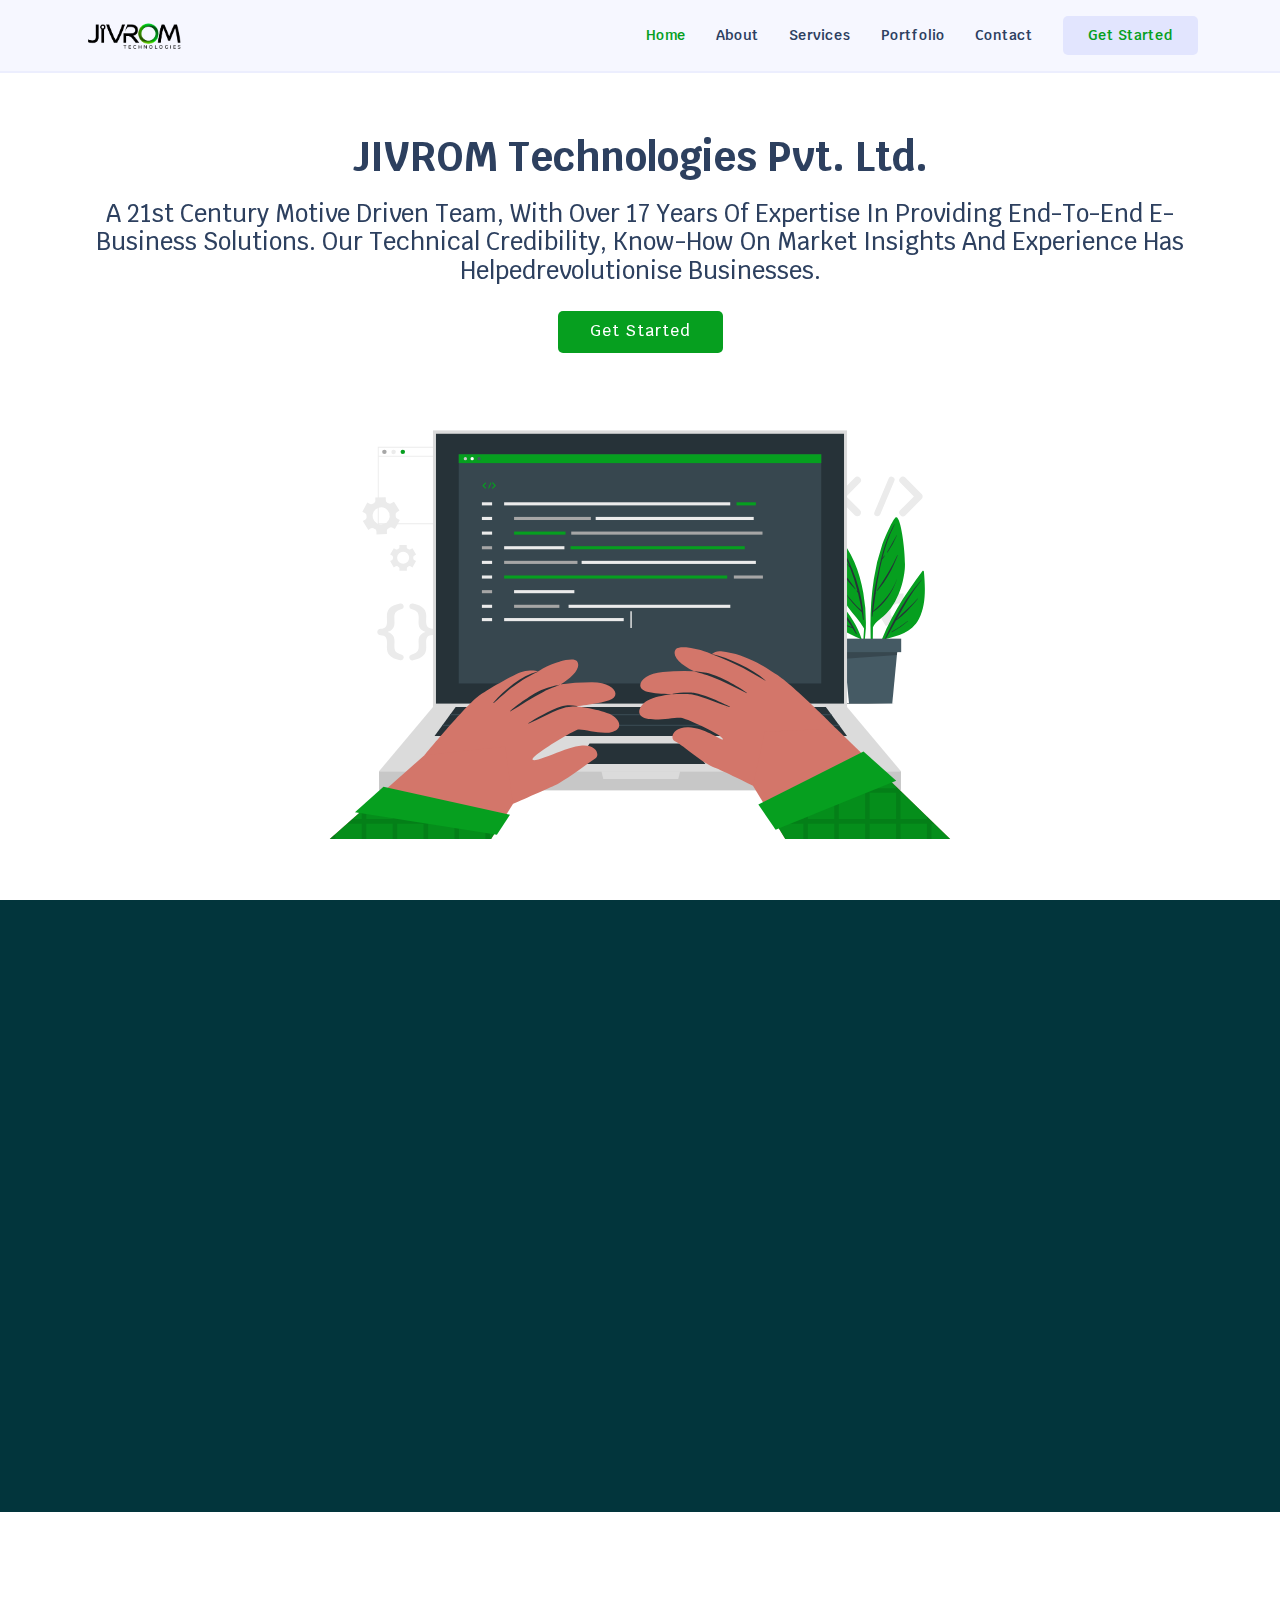
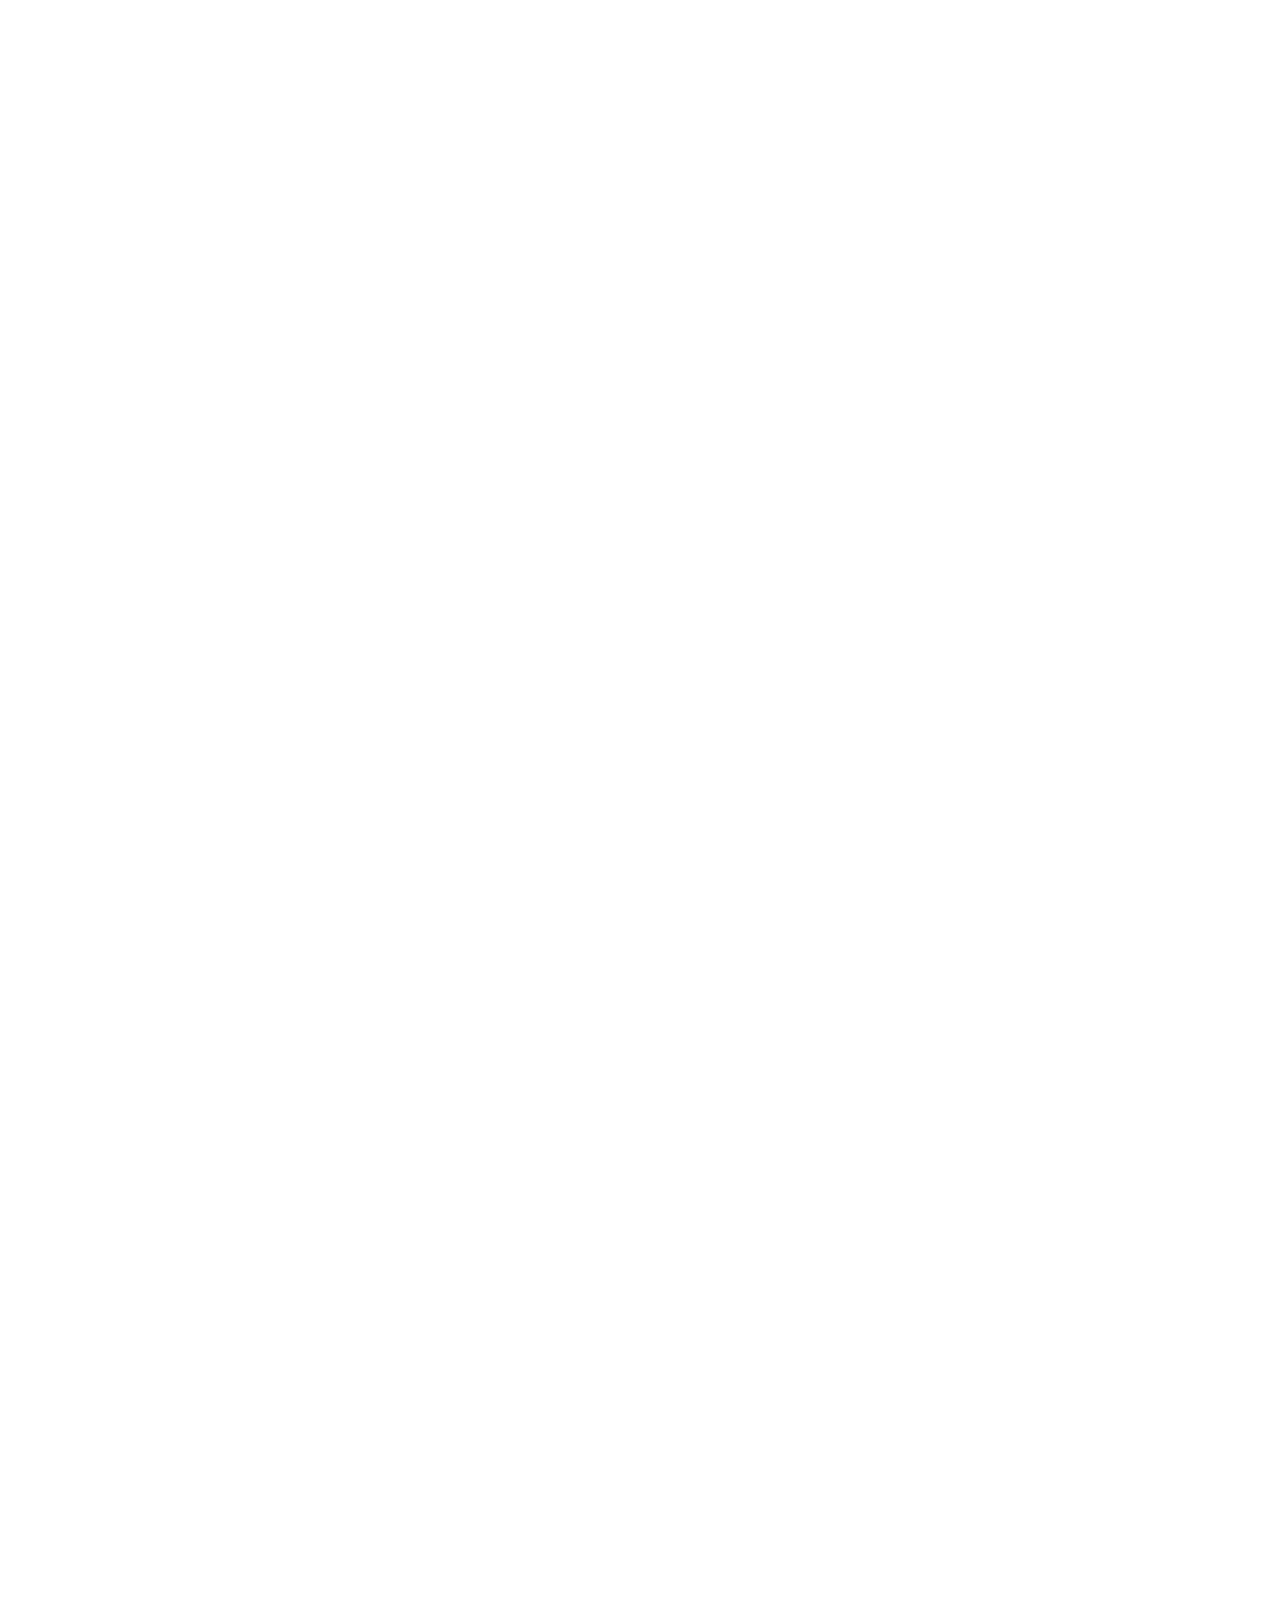
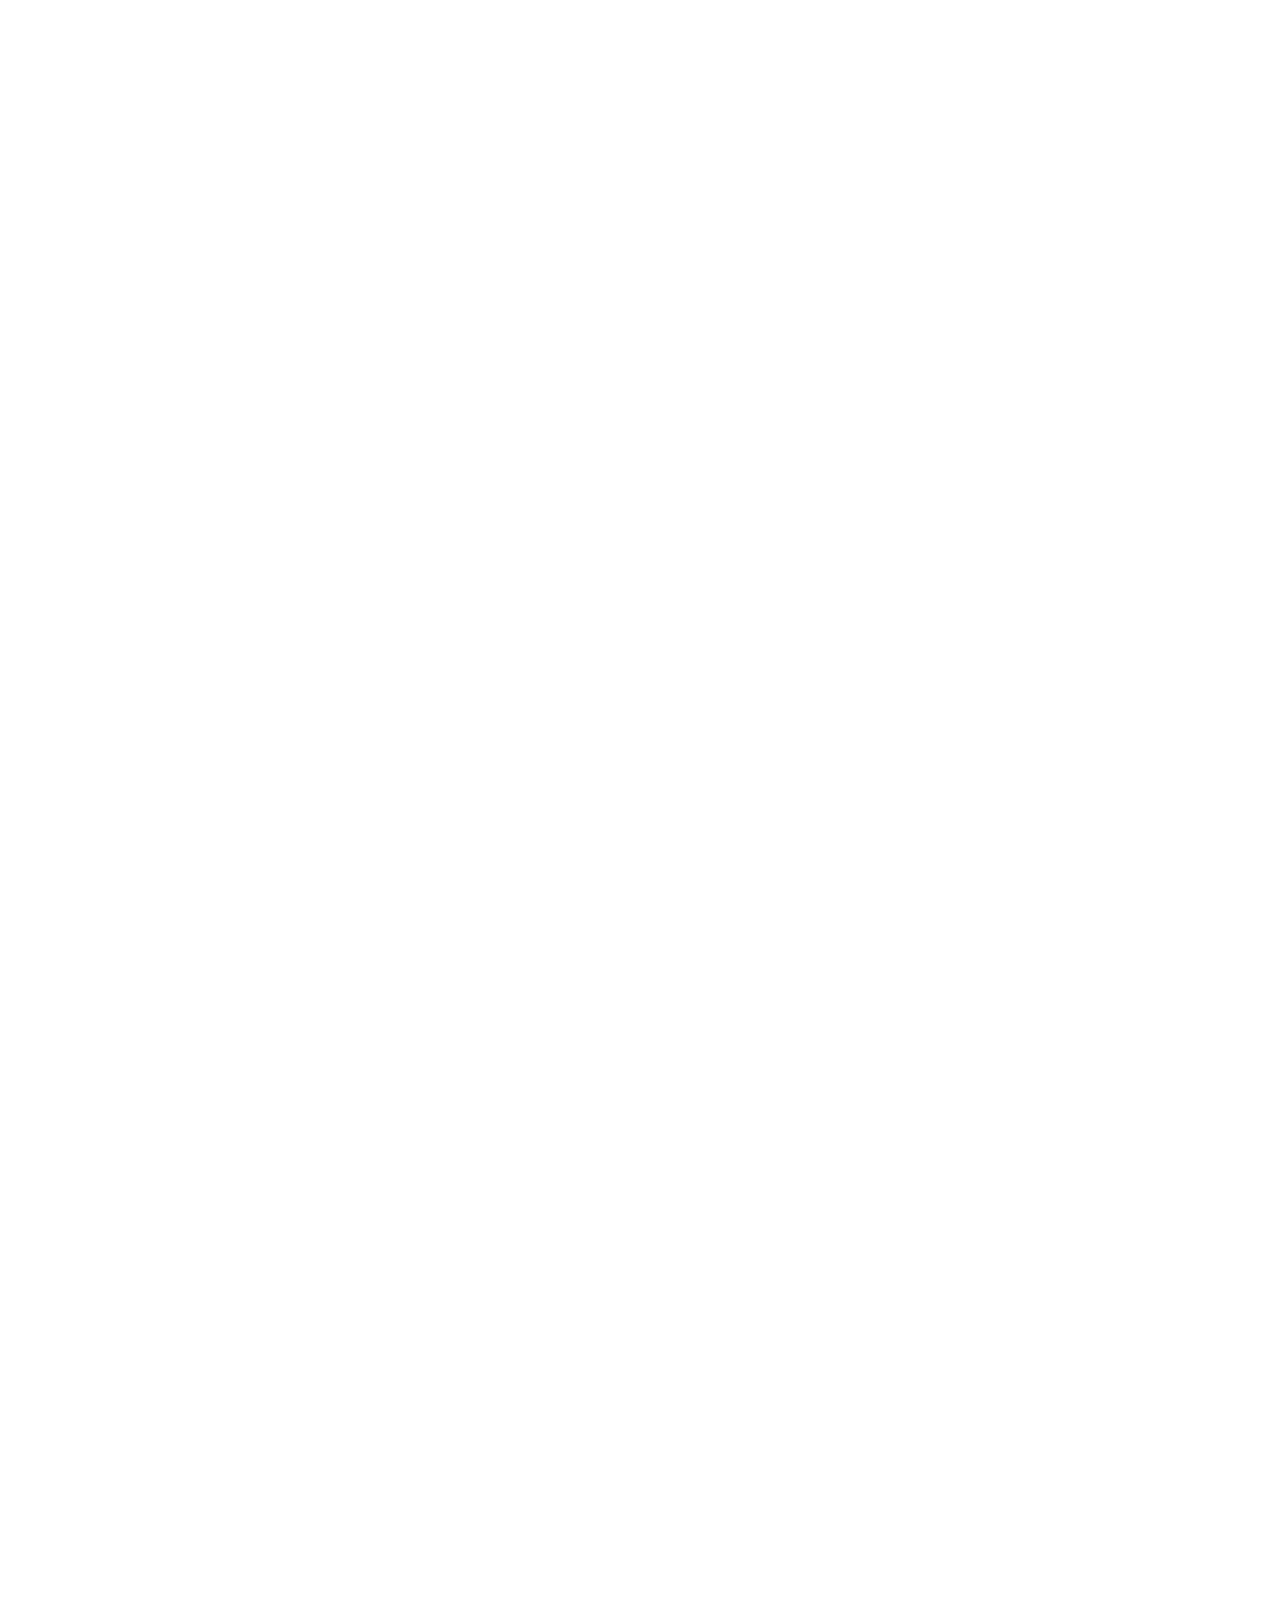
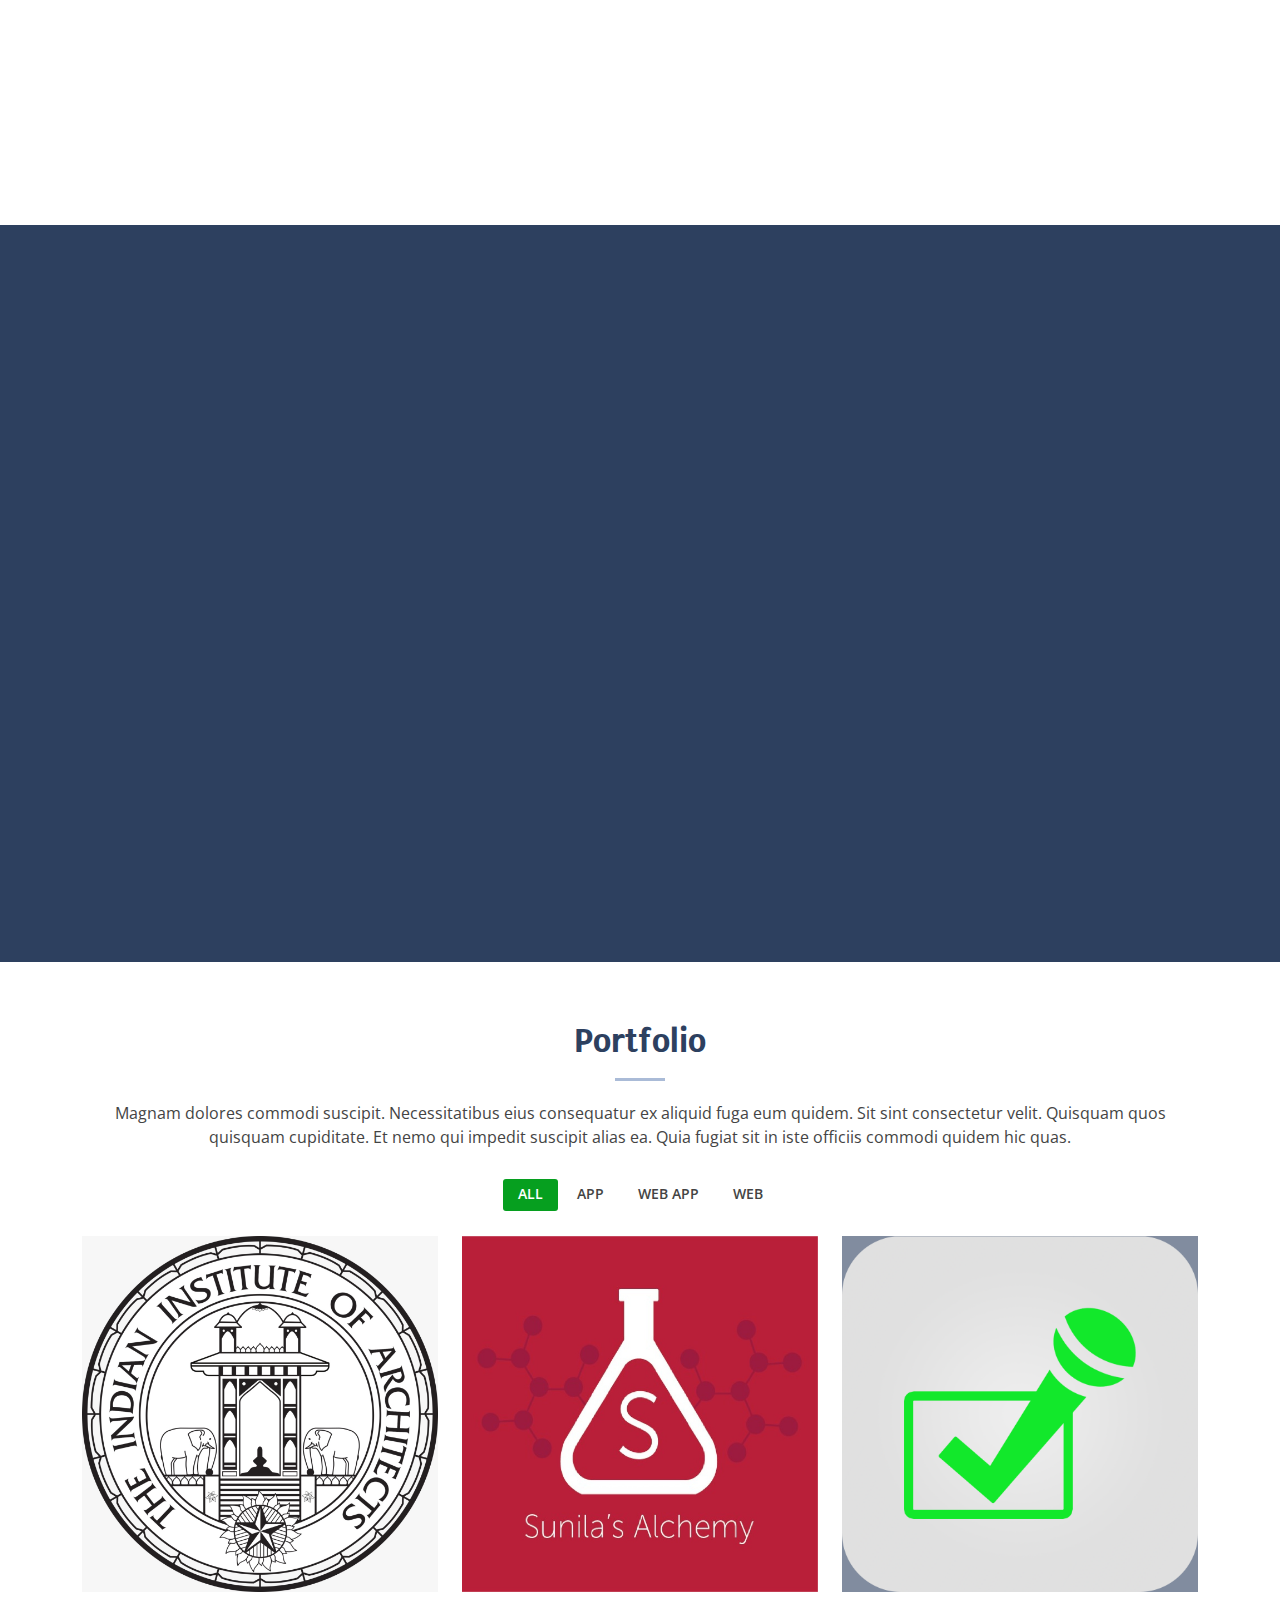
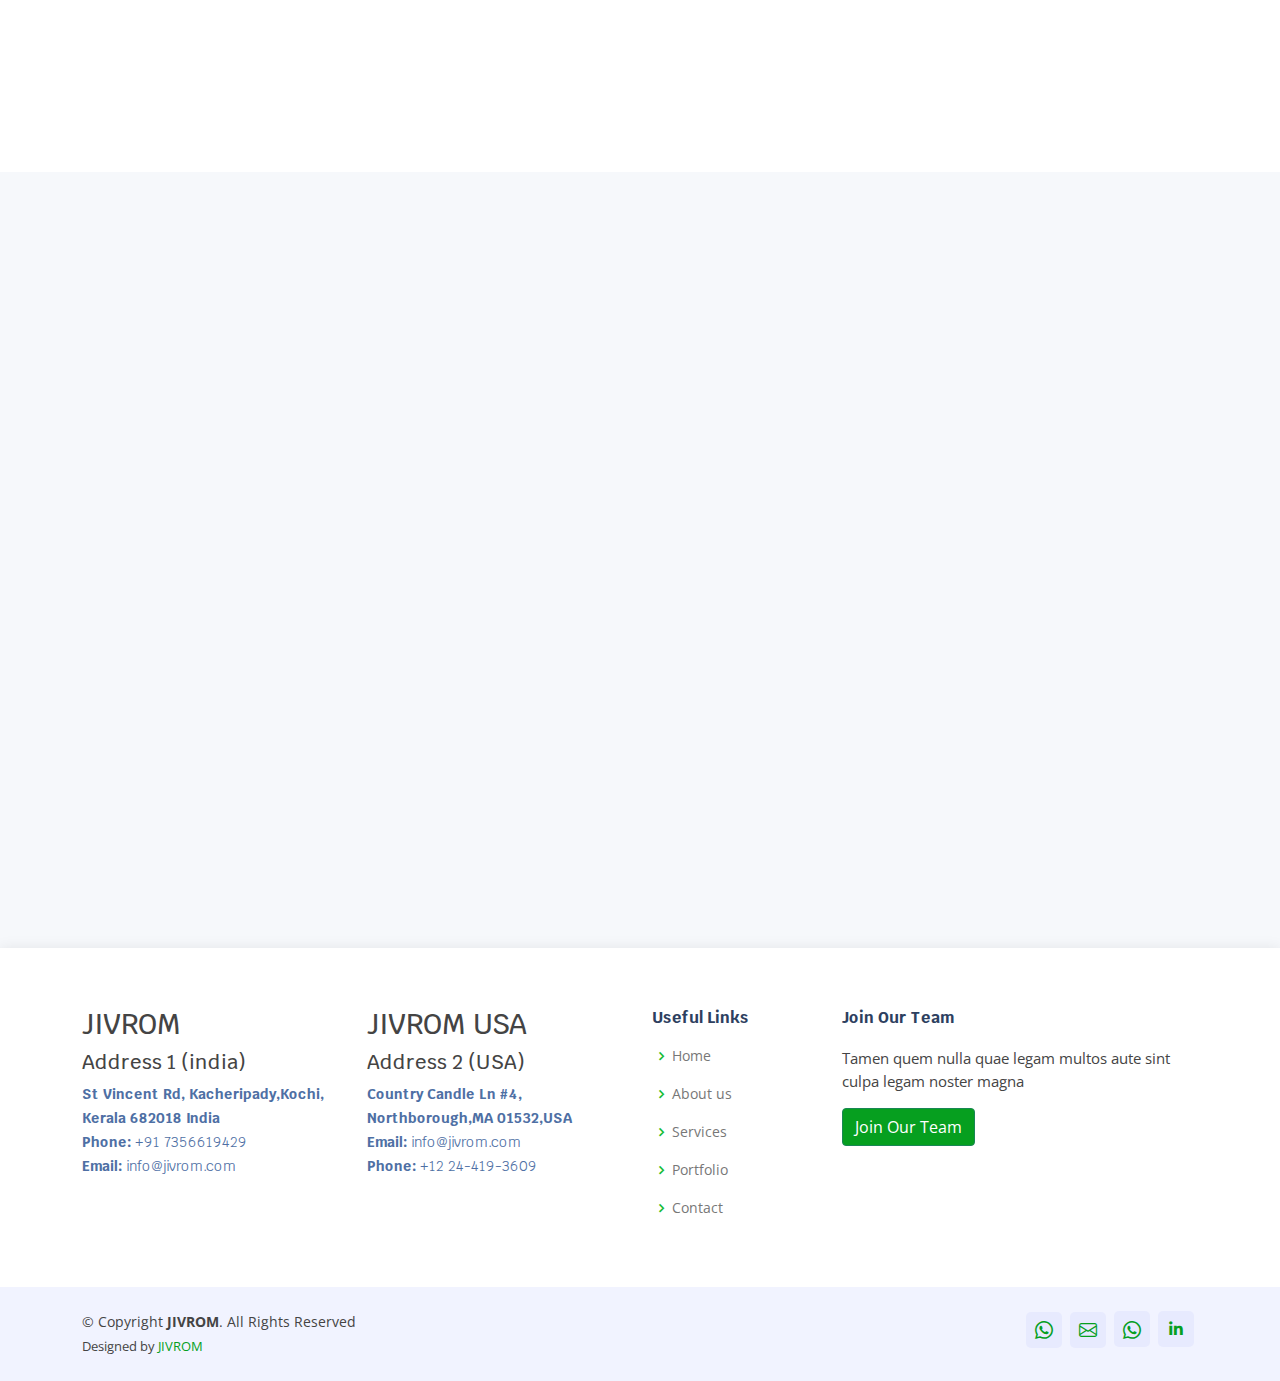
==== index.html @ d0f6453e "sn" ====
<!DOCTYPE html>
<html lang="en">

<head>
  <meta charset="utf-8">
  <meta content="width=device-width, initial-scale=1.0" name="viewport">

  <title>jivrom</title>
  <meta content="" name="description">
  <meta content="" name="keywords">

  <!-- Favicons -->
  <link href="./assets/img/favicon (2).png" rel="icon">


  <!-- Google Fonts -->
  <link
    href="https://fonts.googleapis.com/css?family=Open+Sans:300,300i,400,400i,600,600i,700,700i|Krub:300,300i,400,400i,500,500i,600,600i,700,700i|Poppins:300,300i,400,400i,500,500i,600,600i,700,700i"
    rel="stylesheet">

  <!-- Vendor CSS Files -->
  <link href="assets/vendor/aos/aos.css" rel="stylesheet">
  <link href="assets/vendor/bootstrap/css/bootstrap.min.css" rel="stylesheet">
  <link href="assets/vendor/bootstrap-icons/bootstrap-icons.css" rel="stylesheet">
  <link href="assets/vendor/boxicons/css/boxicons.min.css" rel="stylesheet">
  <link href="assets/vendor/glightbox/css/glightbox.min.css" rel="stylesheet">
  <link href="assets/vendor/swiper/swiper-bundle.min.css" rel="stylesheet">

  <!-- Template Main CSS File -->
  <link href="assets/css/style.css" rel="stylesheet">
  <link rel="stylesheet" href="./assets/css/clint.css">


</head>

<body>

  <!-- ======= Header ======= -->
  <header id="header" class="fixed-top">
    <div class="container d-flex align-items-center justify-content-between">

      <h1 class="logo"><a href="index.html"><img src="./assets/img/LOGO JIVROM.png" alt=""></a></h1>
      <!-- Uncomment below if you prefer to use an image logo -->
      <!-- <a href="index.html" class="logo"><img src="assets/img/logo.png" alt="" class="img-fluid"></a>-->

      <nav id="navbar" class="navbar">
        <ul>
          <li><a class="nav-link scrollto active" href="./index.html">Home</a></li>
          <li><a class="nav-link scrollto" href="./about.html">About</a></li>
          <li><a class="nav-link scrollto" href="./Services.html">Services</a></li>
          <li><a class="nav-link scrollto " href="./projact.html">Portfolio</a></li>
          <!-- <li><a class="nav-link scrollto" href="#">Career</a></li> -->

          <!-- <li class="dropdown"><a href="#"><span>Drop Down</span> <i class="bi bi-chevron-down"></i></a>
            <ul>
              <li><a href="#">Drop Down 1</a></li>
              <li class="dropdown"><a href="#"><span>Deep Drop Down</span> <i class="bi bi-chevron-right"></i></a>
                <ul>
                  <li><a href="#">Deep Drop Down 1</a></li>
                  <li><a href="#">Deep Drop Down 2</a></li>
                  <li><a href="#">Deep Drop Down 3</a></li>
                  <li><a href="#">Deep Drop Down 4</a></li>
                  <li><a href="#">Deep Drop Down 5</a></li>
                </ul>
              </li>
              <li><a href="#">Drop Down 2</a></li>
              <li><a href="#">Drop Down 3</a></li>
              <li><a href="#">Drop Down 4</a></li>
            </ul>
          </li> -->
          <li><a class="nav-link scrollto" href="./contact.html">Contact</a></li>
          <li><a class="getstarted scrollto" href="./contact.html">Get Started</a></li>
        </ul>
        <i class="bi bi-list mobile-nav-toggle"></i>
      </nav><!-- .navbar -->

    </div>
  </header><!-- End Header -->

  <!-- ======= Hero Section ======= -->
  <section id="hero" class="d-flex align-items-center">

    <div class="container d-flex flex-column align-items-center justify-content-center" data-aos="fade-up">
      <h1 style="font-size: 40px;">JIVROM Technologies Pvt. Ltd.</h1>
      <h2>A 21st Century Motive Driven Team, With Over 17 Years Of Expertise In Providing End-To-End E-Business
        Solutions. Our Technical Credibility, Know-How On Market Insights And Experience Has Helpedrevolutionise
        Businesses.
      </h2>
      <a href="#about" class="btn-get-started scrollto">Get Started</a>
      <img src="./assets/img/illustration/Hand coding-cuate.svg" class="img-fluid hero-img" alt="" data-aos="zoom-in"
        data-aos-delay="150">
    </div>

  </section><!-- End Hero -->

  <main id="main">

    <!-- ======= About Section ======= -->
    <section id="about" class="about">
      <div class="container">

        <div class="row no-gutters">
          <div class="content col-xl-5 d-flex align-items-stretch" data-aos="fade-right">
            <div class="content">
              <h3>
                We Build Websites That Build Your Busines</h3>
              <p>
                Our Vision Established In 2018, JIVROM Technologies Pvt. Ltd. Is A Team Of Professional Techies,
                Passionate About Developing Innovative Software Products And Solutions. We Help Businesses Grow And
                Reach Their Full Potential By Leveraging Our Technology And Industry Expertise. Our Commitment To
                Delivering Quality Services To Our Customers Has Helped Us Grow, Both In Quantity And Quality.
              </p>
              <a href="./contact.html" class="about-btn">Contact Us <i class="bx bx-chevron-right"></i></a>
            </div>
          </div>
          <div class="col-xl-7 d-flex align-items-stretch" data-aos="fade-left">
            <div class="icon-boxes d-flex flex-column justify-content-center">
              <div class="row">
                <div class="col-md-6 icon-box" data-aos="fade-up" data-aos-delay="100">
                  <i class="bi bi-magic"></i>
                  <h4>
                    Smooth Design</h4>
                  <p>Lorem, ipsum dolor sit amet consectetur adipisicing elit. Consequatur quas deserunt</p>
                </div>
                <div class="col-md-6 icon-box" data-aos="fade-up" data-aos-delay="200">
                  <i class="bi bi-globe"></i>
                  <h4>Multiple Language</h4>
                  <p>Lorem, ipsum dolor sit amet consectetur adipisicing elit. Consequatur quas deserunt</p>
                </div>
                <div class="col-md-6 icon-box" data-aos="fade-up" data-aos-delay="300">
                  <i class="bi bi-gear"></i>
                  <h4>Powerfull Settings</h4>
                  <p>Lorem, ipsum dolor sit amet consectetur adipisicing elit. Consequatur quas deserunt</p>
                </div>
                <div class="col-md-6 icon-box" data-aos="fade-up" data-aos-delay="400">
                  <i class="bx bx-shield"></i>
                  <h4>Privacy Protect</h4>
                  <p>Lorem, ipsum dolor sit amet consectetur adipisicing elit. Consequatur quas deserunt</p>
                </div>
              </div>
            </div><!-- End .content-->
          </div>
        </div>

      </div>
    </section><!-- End About Section -->



    <!-- ======= Features Section ======= -->
    <section id="features" class="features" data-aos="fade-up">
      <div class="container">



        <div class="row content">


          <div class="row content">
            <div class="col-md-5 order-1 order-md-2" data-aos="fade-left">
              <img src="./assets/img/illustration/Website setup-amico.svg" class="img-fluid" alt="">
            </div>
            <div class="col-md-7 pt-5 order-2 order-md-1" data-aos="fade-right">
              <h3 style="font-size: 35px;">Website Development</h3>


              <p style="font-size: 18px;">
                Responsive Designs For Custom Website Development. Experts In WordPress, Drupal And Joomla. We Also
                Support E-Commerce Platforms Like WooCommerce And Magento.
            </div>
          </div>



          <div class="row content">
            <div class="col-md-5" data-aos="fade-right">
              <img src="./assets/img/illustration/Mobile browsers-pana.svg" class="img-fluid" alt="">
            </div>
            <div class="col-md-7 pt-5" data-aos="fade-left">
              <h3 style="font-size: 35px;">IOS And Android App Development</h3>
              <p style="font-size: 18px;">We Have Expertise In Developing Mobile Apps In Different Platforms Like Ionic, React Native, Xcode And
                Android Studio. We Provide Dedicated Teams Across The Software Development Cycle.</p>

            </div>
          </div>

          <div class="row content">
            <div class="col-md-5 order-1 order-md-2" data-aos="fade-left">
              <img src="./assets/img/illustration/Web devices-cuate.svg" class="img-fluid" alt="">
            </div>
            <div class="col-md-7 pt-5 order-2 order-md-1" data-aos="fade-right">
              <h3 style="font-size: 35px;">Responsive Design</h3>

              <p style="font-size: 20px;">
                All Our Mobile And Web UI Are Responsive And Easily Adapts To The Different Screen Sizes.
              </p>
            </div>
          </div>


          <div class="row content">
            <div class="col-md-5" data-aos="fade-right">
              <img src="./assets/img/illustration/Cloud hosting-cuate.svg" class="img-fluid" alt="">
            </div>
            <div class="col-md-7 pt-5" data-aos="fade-left">
              <h3 style="font-size: 35px;">DevOps</h3>
              <p style="font-size: 18px;">Right People To Engage Your DevOPs With. AWS Or Azure, We Have Our Talent Pool To Serve You Better.</p>

            </div>
          </div>

          <div class="row content">
            <div class="col-md-5 order-1 order-md-2" data-aos="fade-left">
              <img src="./assets/img/illustration/Browser stats-amico.svg" class="img-fluid" alt="">
            </div>
            <div class="col-md-7 pt-5 order-2 order-md-1" data-aos="fade-right">
              <h3 style="font-size: 35px;">
                Seo Freindly</h3>

              <p style="font-size: 18px;">
                Lorem Ipsum Dolor Sit Amet Consectetur, Adipisicing Elit. Unde Voluptatem, Tempore Hic Deserunt Vel
                Temporibus Aperiam Recusandae Ratione, Obcaecati At Qui Accusamus Enim, Laudantium Eveniet. Inventore
                Voluptas Nemo Placeat. Voluptas.
              </p>
            </div>
          </div>

          <div class="row content">
            <div class="col-md-5" data-aos="fade-right">
              <img src="./assets/img/illustration/Design tools-cuate.svg" class="img-fluid" alt="">
            </div>
            <div class="col-md-7 pt-5" data-aos="fade-left">
              <h3 style="font-size: 35px;">Graphic Design</h3>
              <p style="font-size: 18px;">We Have Creativity And We Have A Proven Track Record. Whether It Is A Logo, Website Design Or A Complex
                UI, Come To Us And We Are Super Thrilled To Showcase Our Talents To You!</p>

            </div>
          </div>

          <div class="row content">
            <div class="col-md-5 order-1 order-md-2" data-aos="fade-left">
              <img src="./assets/img/illustration/Home screen-cuate.svg" class="img-fluid" alt="">
            </div>
            <div class="col-md-7 pt-5 order-2 order-md-1" data-aos="fade-right">
              <h3 style="font-size: 35px;">Cross Platform App</h3>

              <p style="font-size: 18px;">
                We Are Experts In Developing Cross Platform Apps. Different Customers Will Be Using Different Devices
                And We Make Sure That Your App Reache Your Customer In A Perfect Way!


              </p>
            </div>
          </div>

        </div>
    </section><!-- End Features Section -->

    <!-- ======= Steps Section ======= -->
    <!-- <section id="steps" class="steps">
      <div class="container">

        <div class="row no-gutters" data-aos="fade-up">

          <div class="col-lg-4 col-md-6 content-item" data-aos="fade-up" data-aos-delay="100">
            <span>01</span>
            <h4>Lorem Ipsum</h4>
            <p>Ulamco laboris nisi ut aliquip ex ea commodo consequat. Et consectetur ducimus vero placeat</p>
          </div>

          <div class="col-lg-4 col-md-6 content-item" data-aos="fade-up" data-aos-delay="200">
            <span>02</span>
            <h4>Repellat Nihil</h4>
            <p>Dolorem est fugiat occaecati voluptate velit esse. Dicta veritatis dolor quod et vel dire leno para dest
            </p>
          </div>

          <div class="col-lg-4 col-md-6 content-item" data-aos="fade-up" data-aos-delay="300">
            <span>03</span>
            <h4> Ad ad velit qui</h4>
            <p>Molestiae officiis omnis illo asperiores. Aut doloribus vitae sunt debitis quo vel nam quis</p>
          </div>

          <div class="col-lg-4 col-md-6 content-item" data-aos="fade-up" data-aos-delay="100">
            <span>04</span>
            <h4>Repellendus molestiae</h4>
            <p>Inventore quo sint a sint rerum. Distinctio blanditiis deserunt quod soluta quod nam mider lando casa</p>
          </div>

          <div class="col-lg-4 col-md-6 content-item" data-aos="fade-up" data-aos-delay="200">
            <span>05</span>
            <h4>Sapiente Magnam</h4>
            <p>Vitae dolorem in deleniti ipsum omnis tempore voluptatem. Qui possimus est repellendus est quibusdam</p>
          </div>

          <div class="col-lg-4 col-md-6 content-item" data-aos="fade-up" data-aos-delay="300">
            <span>06</span>
            <h4>Facilis Impedit</h4>
            <p>Quis eum numquam veniam ea voluptatibus voluptas. Excepturi aut nostrum repudiandae voluptatibus corporis
              sequi</p>
          </div>

        </div>

      </div>
    </section>End Steps Section -->





    <!-- ======= Services Section ======= -->
    <section id="services" class="services">
      <div class="container" data-aos="fade-up">

        <div class="section-title">
          <h2>Services</h2>
          <p>Magnam dolores commodi suscipit. Necessitatibus eius consequatur ex aliquid fuga eum quidem. Sit sint
            consectetur velit. Quisquam quos quisquam cupiditate. Et nemo qui impedit suscipit alias ea. Quia fugiat sit
            in iste officiis commodi quidem hic quas.</p>
        </div>

        <div class="row">
          <div class="col-md-6 col-lg-3 d-flex align-items-stretch mb-5 mb-lg-0" data-aos="fade-up"
            data-aos-delay="100">
            <div class="icon-box">
              <div class="icon"><i class="bx bi-signpost-2"></i></div>
              <h4 class="title"><a href="">MULTIPLE OPTIONS</a></h4>
              <p class="description">We provide Multiple design options to choose from!Be it
                Logo,Brochure,Website,Mobile App UI,you can pick from the options what you like.</p>
            </div>
          </div>

          <div class="col-md-6 col-lg-3 d-flex align-items-stretch mb-5 mb-lg-0" data-aos="fade-up"
            data-aos-delay="200">
            <div class="icon-box">
              <div class="icon"><i class="bx bi-display"></i></div>
              <h4 class="title"><a href="">FULL RESPONSIVE</a></h4>
              <p class="description">All our Mobile and Web UI are responsive and easily adapts to the different screen
                sizes.</p>
            </div>
          </div>

          <div class="col-md-6 col-lg-3 d-flex align-items-stretch mb-5 mb-lg-0" data-aos="fade-up"
            data-aos-delay="300">
            <div class="icon-box">
              <div class="icon"><i class="bx bx-tachometer"></i></div>
              <h4 class="title"><a href="">Full Testing</a></h4>
              <p class="description">Lorem ipsum dolor sit amet, consectetur adipisicing and easily adapts to the
                different screen.</p>
            </div>
          </div>

          <div class="col-md-6 col-lg-3 d-flex align-items-stretch mb-5 mb-lg-0" data-aos="fade-up"
            data-aos-delay="400">
            <div class="icon-box">
              <div class="icon"><i class="bx bx-layer"></i></div>
              <h4 class="title"><a href="">CROSS PLATFORM APPS</a></h4>
              <p class="description">We are experts in developing cross platform Apps. Different customers will be using
                different devices and we make sure that your App reaches your customer in a perfect way!</p>
            </div>
          </div>

        </div>

      </div>
    </section><!-- End Services Section -->

    <!-- ======= Clients Section ======= -->


    <!-- <div style="margin-top:30px ;" id="ourclients">


      <div class="clients-wrap">
        <ul id="clientlogo" class="clearfix">
          <li>
            <a href="https://play.google.com/store/apps/details?id=com.iia.app">
              <img src="./assets/img/clients/cl1.jpeg" alt="Logo">
            </a>

          </li>
          <li>
            <a href="https://play.google.com/store/apps/details?id=com.jivrom.sunilasalchemy">
              <img src="./assets/img/clients/cl2-3.jpeg" alt="Logo">
            </a>

          </li>

          <li>
            <a href="https://play.google.com/store/apps/details?id=com.app.speakeazy">

              <img src="./assets/img/clients/cl3.jpeg" alt="logo">
            </a>
          </li>

        </ul>
      </div>
    </div> -->

    <!-- ======= Portfolio Section ======= -->
    <section id="portfolio" class="portfolio">
      <div class="container">

        <div class="section-title">
          <h2>Portfolio</h2>
          <p>Magnam dolores commodi suscipit. Necessitatibus eius consequatur ex aliquid fuga eum quidem. Sit sint
            consectetur velit. Quisquam quos quisquam cupiditate. Et nemo qui impedit suscipit alias ea. Quia fugiat sit
            in iste officiis commodi quidem hic quas.</p>
        </div>

        <div class="row">
          <div class="col-lg-12 d-flex justify-content-center">
            <ul id="portfolio-flters">
              <li data-filter="*" class="filter-active">All</li>
              <li data-filter=".filter-app">App</li>
              <li data-filter=".filter-card">Web APP</li>
              <li data-filter=".filter-web">Web</li>
            </ul>
          </div>
        </div>

        <div class="row portfolio-container">
          <a href="./portfolio-details.html">
            <div class="col-lg-4 col-md-6 portfolio-item filter-card filter-web filter-app">
              <div class="portfolio-wrap">
                <a href="./portfolio-details.html">
                  <img src="./assets/img/clients/cl1-1.jpeg" class="img-fluid" alt="">
                </a>

                <a href="./portfolio-details.html">
                  <div class="portfolio-info">
                    <a href="./portfolio-details.html">
                      <h4>IIA</h4>
                      <p>App</p>
                    </a>
                    <div class="portfolio-links">
                      <a href="./assets/img/clients/cl1-1.jpeg" class="portfolio-lightbox" title="App 1"><i
                          class="bx bx-plus"></i></a>
                      <a href="portfolio-details.html" title="More Details"><i class="bx bx-link"></i></a>
                    </div>
                  </div>
                </a>
              </div>
            </div>
          </a>


          <div class="col-lg-4 col-md-6 portfolio-item filter-web filter-app ">
            <a href="./sunilas.html">
              <div class="portfolio-wrap">
                <img src="./assets/img/clients/cl2-3.jpeg" class="img-fluid" alt="">
                <div class="portfolio-info">
                  <h4>
                    Sunila's Alchemy</h4>

                  <div class="portfolio-links">
                    <a href="./assets/img/clients/cl2-3.jpeg" class="portfolio-lightbox" title="Web 3"><i
                        class="bx bx-plus"></i></a>
                    <a href="./sunilas.html" title="More Details"><i class="bx bx-link"></i></a>
                  </div>
                </div>
            </a>
          </div>
        </div>

        <div class="col-lg-4 col-md-6 portfolio-item  filter-card   filter-web filter-app">
          <div class="portfolio-wrap">
            <img src="./assets/img/clients/sp.png" class="img-fluid" alt="">
            <div class="portfolio-info">
              <h4>
                speakeazy</h4>

              <div class="portfolio-links">
                <a href="./assets/img/clients/sp.png" class="portfolio-lightbox" title="App 2"><i
                    class="bx bx-plus"></i></a>
                <a href="./sppek.html" title="More Details"><i class="bx bx-link"></i></a>
              </div>
            </div>
          </div>
        </div>


        <!-- <div class="col-lg-4 col-md-6 portfolio-item filter-web  ">
            <div class="portfolio-wrap">
              <img src="https://play-lh.googleusercontent.com/OqeMqs5uYSoWHwz_GAIWxPegwlexRvWB5HfVYD08Zttv4Axav4hbJYdg5DDo0YubYxM=s360-rw" class="img-fluid" alt="">
              <div class="portfolio-info">
                <h4>App 2</h4>
                <p>App</p>
                <div class="portfolio-links">
                  <a href="assets/img/portfolio/portfolio-3.jpg" class="portfolio-lightbox" title="App 2"><i
                      class="bx bx-plus"></i></a>
                  <a href="portfolio-details.html" title="More Details"><i class="bx bx-link"></i></a>
                </div>
              </div>
            </div>
          </div> -->

        <!-- <div class="col-lg-4 col-md-6 portfolio-item filter-card">
            <div class="portfolio-wrap">
              <img src="./assets/img/clients/cl2-3.jpeg" class="img-fluid" alt="">
              <div class="portfolio-info">
                <h4>Card 2</h4>
                <p>Card</p>
                <div class="portfolio-links">
                  <a href="assets/img/portfolio/portfolio-4.jpg" data-gallery="portfolioGallery"
                    class="portfolio-lightbox" title="Card 2"><i class="bx bx-plus"></i></a>
                  <a href="portfolio-details.html" title="More Details"><i class="bx bx-link"></i></a>
                </div>
              </div>
            </div>
          </div> -->

        <!-- <div class="col-lg-4 col-md-6 portfolio-item filter-web">
            <div class="portfolio-wrap">
              <img src="./assets/img/clients/cl1.jpeg" class="img-fluid" alt="">
              <div class="portfolio-info">
                <h4>Web 2</h4>
                <p>Web</p>
                <div class="portfolio-links">
                  <a href="assets/img/portfolio/portfolio-5.jpg" data-gallery="portfolioGallery"
                    class="portfolio-lightbox" title="Web 2"><i class="bx bx-plus"></i></a>
                  <a href="portfolio-details.html" title="More Details"><i class="bx bx-link"></i></a>
                </div>
              </div>
            </div>
          </div> -->

        <!-- <div class="col-lg-4 col-md-6 portfolio-item filter-app">
            <div class="portfolio-wrap">
              <img src="./assets/img/clients/cl3.jpeg" class="img-fluid" alt="">
              <div class="portfolio-info">
                <h4>App 3</h4>
                <p>App</p>
                <div class="portfolio-links">
                  <a href="assets/img/portfolio/portfolio-6.jpg" data-gallery="portfolioGallery"
                    class="portfolio-lightbox" title="App 3"><i class="bx bx-plus"></i></a>
                  <a href="portfolio-details.html" title="More Details"><i class="bx bx-link"></i></a>
                </div>
              </div>
            </div>
          </div> -->

        <!-- <div class="col-lg-4 col-md-6 portfolio-item filter-card">
            <div class="portfolio-wrap">
              <img src="./assets/img/clients/cl2.jpeg" class="img-fluid" alt="">
              <div class="portfolio-info">
                <h4>Card 1</h4>
                <p>Card</p>
                <div class="portfolio-links">
                  <a href="assets/img/portfolio/portfolio-7.jpg" data-gallery="portfolioGallery"
                    class="portfolio-lightbox" title="Card 1"><i class="bx bx-plus"></i></a>
                  <a href="portfolio-details.html" title="More Details"><i class="bx bx-link"></i></a>
                </div>
              </div>
            </div>
          </div> -->

        <!-- <div class="col-lg-4 col-md-6 portfolio-item filter-card">
            <div class="portfolio-wrap">
              <img src="./assets/img/clients/cl2.jpeg" class="img-fluid" alt="">
              <div class="portfolio-info">
                <h4>Card 3</h4>
                <p>Card</p>
                <div class="portfolio-links">
                  <a href="./assets/img/clients/cl2.jpeg" data-gallery="portfolioGallery" class="portfolio-lightbox"
                    title="Card 3"><i class="bx bx-plus"></i></a>
                  <a href="portfolio-details.html" title="More Details"><i class="bx bx-link"></i></a>
                </div>
              </div>
            </div>
          </div> -->

        <!-- <div class="col-lg-4 col-md-6 portfolio-item filter-web">
            <div class="portfolio-wrap">
              <img src="./assets/img/clients/cl1.jpeg
              " class="img-fluid" alt="">
              <div class="portfolio-info">
                <h4>Web 3</h4>
                <p>Web</p>
                <div class="portfolio-links">
                  <a href="./assets/img/clients/cl1.jpeg
                  " data-gallery="portfolioGallery" class="portfolio-lightbox" title="Web 3"><i
                      class="bx bx-plus"></i></a>
                  <a href="portfolio-details.html" title="More Details"><i class="bx bx-link"></i></a>
                </div>
              </div>
            </div>
          </div> -->

      </div>

      </div>
    </section><!-- End Portfolio Section -->

    <!-- ======= Testimonials Section ======= -->

    <!-- ======= Team Section ======= -->
    <!-- <section id="team" class="team">
      <div class="container" data-aos="fade-up">

        <div class="section-title">
          <h2>Team</h2>
          <p>Magnam dolores commodi suscipit. Necessitatibus eius consequatur ex aliquid fuga eum quidem. Sit sint
            consectetur velit. Quisquam quos quisquam cupiditate. Et nemo qui impedit suscipit alias ea. Quia fugiat sit
            in iste officiis commodi quidem hic quas.</p>
        </div>

        <div class="row">

          <div class="col-xl-3 col-lg-4 col-md-6" data-aos="fade-up" data-aos-delay="100">
            <div class="member">
              <img src="assets/img/team/team-2.jpg" class="img-fluid" alt="">
              <div class="member-info">
                <div class="member-info-content">
                  <h4>Walter White</h4>
                  <span>Chief Executive Officer</span>
                </div>
                <div class="social">
                  <a href=""><i class="bi bi-twitter"></i></a>
                  <a href=""><i class="bi bi-facebook"></i></a>
                  <a href=""><i class="bi bi-instagram"></i></a>
                  <a href=""><i class="bi bi-linkedin"></i></a>
                </div>
              </div>
            </div>
          </div>

          <div class="col-xl-3 col-lg-4 col-md-6" data-aos="fade-up" data-aos-delay="200">
            <div class="member">
              <img src="assets/img/team/team-2.jpg" class="img-fluid" alt="">
              <div class="member-info">
                <div class="member-info-content">
                  <h4>Sarah Jhonson</h4>
                  <span>Product Manager</span>
                </div>
                <div class="social">
                  <a href=""><i class="bi bi-twitter"></i></a>
                  <a href=""><i class="bi bi-facebook"></i></a>
                  <a href=""><i class="bi bi-instagram"></i></a>
                  <a href=""><i class="bi bi-linkedin"></i></a>
                </div>
              </div>
            </div>
          </div>

          <div class="col-xl-3 col-lg-4 col-md-6" data-aos="fade-up" data-aos-delay="300">
            <div class="member">
              <img src="assets/img/team/team-3.jpg" class="img-fluid" alt="">
              <div class="member-info">
                <div class="member-info-content">
                  <h4>William Anderson</h4>
                  <span>CTO</span>
                </div>
                <div class="social">
                  <a href=""><i class="bi bi-twitter"></i></a>
                  <a href=""><i class="bi bi-facebook"></i></a>
                  <a href=""><i class="bi bi-instagram"></i></a>
                  <a href=""><i class="bi bi-linkedin"></i></a>
                </div>
              </div>
            </div>
          </div>

          <div class="col-xl-3 col-lg-4 col-md-6" data-aos="fade-up" data-aos-delay="400">
            <div class="member">
              <img src="assets/img/team/team-4.jpg" class="img-fluid" alt="">
              <div class="member-info">
                <div class="member-info-content">
                  <h4>Amanda Jepson</h4>
                  <span>Accountant</span>
                </div>
                <div class="social">
                  <a href=""><i class="bi bi-twitter"></i></a>
                  <a href=""><i class="bi bi-facebook"></i></a>
                  <a href=""><i class="bi bi-instagram"></i></a>
                  <a href=""><i class="bi bi-linkedin"></i></a>
                </div>
              </div>
            </div>
          </div>

        </div>

      </div>
    </section>
     -->
    <!-- End Team Section -->





    <!-- ======= Contact Section ======= -->
    <section style="margin-top: 90px;" id="contact" class="contact section-bg">
      <div class="container" data-aos="fade-up">

        <div class="section-title">
          <h2>Contact</h2>
          <!-- <p>Magnam dolores commodi suscipit. Necessitatibus eius consequatur ex aliquid fuga eum quidem. Sit sint
            consectetur velit. Quisquam quos quisquam cupiditate. Et nemo qui impedit suscipit alias ea. Quia fugiat sit
            in iste officiis commodi quidem hic quas.</p> -->
        </div>

        <div class="row">

          <div class="col-lg-6">

            <div class="row">
              <div style="margin-bottom: 22px;" class="col-md-12">
                <a target="_blank"
                  href="https://www.google.com/maps/place/JIVROM+Technologies+Pvt.+Ltd./@9.989852,76.284162,15z/data=!4m5!3m4!1s0x0:0xd2b619f38f36ab3c!8m2!3d9.9898522!4d76.2841615?hl=en">
                  <div class="info-box">
                    <i class="bx bx-map"></i>
                    <h3>Our Address(India)</h3>
                    <p> St Vincent Rd, Kacheripady, Kochi, Kerala 682018,India </p>


                  </div>
                </a>
              </div>

              <div class="col-md-12">
                <a target="_blank"
                  href="https://www.google.com/maps/place/4+Country+Candle+Ln+%234,+Northborough,+MA+01532,+USA/@42.3239814,-71.6418997,17z/data=!3m1!4b1!4m5!3m4!1s0x89e3f5b8f38f6059:0x5d4a74a0c585313a!8m2!3d42.3239814!4d-71.6418997">
                  <div class="info-box">
                    <i class="bx bx-map"></i>
                    <h3>Our Address(USA)</h3>


                    <p> 4 Country Candle Ln #4, Northborough,MA 01532,USA</p>
                  </div>
                </a>
              </div>

              <div class="col-md-6">
                <a href="mailto:info@jivrom.com">
                  <div class="info-box mt-4">
                    <i class="bx bx-envelope"></i>
                    <h3>Email Us</h3>
                    <p>info@jivrom.com </p>
                  </div>
                </a>
              </div>
              <div class="col-md-6">
                <a href="tel:+917356619429">
                  <div class="info-box mt-4">
                    <i class="bx bx-phone-call"></i>
                    <h3>Call Us</h3>
                    <p>+91 7356619429</p>
                  </div>
                </a>
              </div>

              <!-- <div class="col-md-6">
                <a href="tel:+12244193609">
                  <div class="info-box mt-4">
                    <i class="bx bx-phone-call"></i>
                    <h3>Call Us</h3>
                    <p>+12 244193609</p>
                  </div>
                </a>
              </div> -->

              <!-- <div class="col-md-6">
                <a target="_blank"
                  href="https://api.whatsapp.com/send/?phone=%2B917356619429&text=I%27m+curious+to+the+know++about+JIVROM+and+its+services&app_absent=0">
                  <div class="info-box mt-4">
                    <i class="bx bi-whatsapp"></i>
                    <h3>Whatsapp </h3>
                    <p>+91 7356619429</p>
                  </div>
                </a>
              </div> -->
            </div>

          </div>

          <div class="col-lg-6 mt-4 mt-md-0">
            <form style=" margin-bottom: -13px;" action="forms/contact.php" method="post" role="form"
              class="php-email-form">
              <div class="row">
                <div class="col-md-6 form-group">
                  <input type="text" name="name" class="form-control" id="name" placeholder="Your Name" required>
                </div>
                <div class="col-md-6 form-group mt-3 mt-md-0">
                  <input type="email" class="form-control" name="email" id="email" placeholder="Your Email" required>
                </div>
              </div>
              <div class="form-group mt-3">
                <input type="text" class="form-control" name="subject" id="subject" placeholder="Subject" required>
              </div>
              <div class="form-group mt-3">
                <textarea class="form-control" name="message" rows="5" placeholder="Message" required></textarea>
              </div>
              <div class="my-3">
                <div class="loading">Loading</div>
                <div class="error-message"></div>
                <div class="sent-message">Your message has been sent. Thank you!</div>
              </div>
              <div class="text-center"><button type="submit">Send Message</button></div>
            </form>

            <div class="row">
              <div class="col-md-6">
                <a target="_blank"
                  href="https://api.whatsapp.com/send/?phone=%2B917356619429&text=I%27m+curious+to+the+know++about+JIVROM+and+its+services&app_absent=0">
                  <div class="info-box mt-4">
                    <i class="bx bi-whatsapp"></i>
                    <h3>Whatsapp(India) </h3>
                    <p>+91 7356619429</p>
                  </div>
                </a>
              </div>

              <div class="col-md-6">
                <a target="_blank"
                  href="https://api.whatsapp.com/send/?phone=%2B12244193609&text=I%27m+curious+to+the+know++about+JIVROM+and+its+services&app_absent=0">
                  <div class="info-box mt-4">
                    <i class="bx bi-whatsapp"></i>
                    <h3>Whatsapp(USA) </h3>
                    <p>+12 24-419-3609</p>
                  </div>
                </a>
              </div>
            </div>




          </div>

        </div>






      </div>

      </div>
    </section><!-- End Contact Section -->

  </main><!-- End #main -->

  <!-- ======= Footer ======= -->
  <footer id="footer">

    <div class="footer-top">
      <div class="container">
        <div class="row">

          <div class="col-lg-3 col-md-6 footer-contact">
            <h3>JIVROM</h3>
            <h5>Address 1 (india)</h5>
            <p>
              <strong>St Vincent Rd, Kacheripady,Kochi, Kerala 682018 India </strong> <br>
              <strong>Phone:</strong> +91 7356619429<br>
              <strong>Email:</strong> info@jivrom.com<br>




            </p>


          </div>
          <div class="col-lg-3 col-md-6 footer-contact">
            <h3>JIVROM USA</h3>
            <h5 > Address 2 (USA)</h5>
            <p>
              <strong>Country Candle Ln #4, Northborough,MA 01532,USA </strong>  <br>
              <strong>Email:</strong> info@jivrom.com<br>
              <strong>Phone:</strong> +12 24-419-3609<br>
              
            </p>
          </div>

          
         

          <div class="col-lg-2 col-md-6 footer-links">
            
            <h4>Useful Links</h4>
            <ul>
              <li><i class="bx bx-chevron-right"></i> <a href="./index.html">Home</a></li>
              <li><i class="bx bx-chevron-right"></i> <a href="./about.html">About us</a></li>
              <li><i class="bx bx-chevron-right"></i> <a href="./Services.html">Services</a></li>
              <li><i class="bx bx-chevron-right"></i> <a href="./projact.html">Portfolio</a></li>
              <li><i class="bx bx-chevron-right"></i> <a href="./contact.html">Contact</a></li>
            </ul>
          </div>

          <!-- <div class="col-lg-3 col-md-6 footer-contact">
            <h3>JIVROM</h3>
            <h4>address</h4>
            <p>
              
              <strong>Phone:</strong> +91 7356619429<br>
              <strong>Phone:</strong>  +12 24-419-3609<br>
              <strong>Email:</strong>  info@jivrom.com<br>
            </p>
          </div> -->

          <!-- <div class="col-lg-3 col-md-6 footer-links">
            <h4>Our Services</h4>
            <ul>
              <li><i class="bx bx-chevron-right"></i> <a href="#">Web Design</a></li>
              <li><i class="bx bx-chevron-right"></i> <a href="#">Web Development</a></li>
              <li><i class="bx bx-chevron-right"></i> <a href="#">Product Management</a></li>
              <li><i class="bx bx-chevron-right"></i> <a href="#">Marketing</a></li>
              <li><i class="bx bx-chevron-right"></i> <a href="#">Graphic Design</a></li>
            </ul>
          </div> -->

          <div class="col-lg-4 col-md-6 footer-newsletter">
            <h4>Join Our Team</h4>
            <p>Tamen quem nulla quae legam multos aute sint culpa legam noster magna</p>
            <!-- <a href="./contact.html">
              <form action="" method="post">
                <input placeholder="Your Name" type="email" name="email">
                <a href="./contact.html">
                  <input type="submit" value="Join our team">

                </a>
              </form>
            </a> -->
            <a href="./contact.html">
              <button style="background-color: #069f1f;" type="button" class="btn btn-success">Join Our Team</button>
            </a>

          </div>

        </div>
      </div>
    </div>

    <div class="container d-md-flex py-4">

      <div class="me-md-auto text-center text-md-start">
        <div class="copyright">
          &copy; Copyright <strong><span>JIVROM</span></strong>. All Rights Reserved
        </div>
        <div class="credits">
          <!-- All the links in the footer should remain intact. -->
          <!-- You can delete the links only if you purchased the pro version. -->
          <!-- Licensing information: https://bootstrapmade.com/license/ -->
          <!-- Purchase the pro version with working PHP/AJAX contact form: https://bootstrapmade.com/bikin-free-simple-landing-page-template/ -->
          Designed by <a href="#">JIVROM</a>
        </div>
      </div>
      <div class="social-links text-center text-md-right pt-3 pt-md-0">
        <!-- <a href="#" class="twitter"><i class="bx bxl-twitter"></i></a> -->

        <a href="https://api.whatsapp.com/send/?phone=%2B917356619429&text=I%27m+curious+to+the+know++about+JIVROM+and+its+services&app_absent=0"
          class="instagram"><i class="bi bi-whatsapp"></i></a>
        <a href="mailto:info@jivrom.com" class="instagram"><i class="bi bi-envelope"></i></a>
        <a href="https://api.whatsapp.com/send/?phone=%2B12244193609&text=I%27m+curious+to+the+know++about+JIVROM+and+its+services&app_absent=0"
          class="facebook"><i class="bx bi-whatsapp"></i></a>
        <a href="https://www.linkedin.com/company/jivrom-technologies/" class="linkedin"><i
            class="bx bxl-linkedin"></i></a>
      </div>
    </div>
  </footer>
  <!-- End Footer -->

  <div id="preloader"></div>
  <a href="#" class="back-to-top d-flex align-items-center justify-content-center"><i
      class="bi bi-arrow-up-short"></i></a>

  <!-- Vendor JS Files -->
  <script src="assets/vendor/aos/aos.js"></script>
  <script src="assets/vendor/bootstrap/js/bootstrap.bundle.min.js"></script>
  <script src="assets/vendor/glightbox/js/glightbox.min.js"></script>
  <script src="assets/vendor/isotope-layout/isotope.pkgd.min.js"></script>
  <script src="assets/vendor/swiper/swiper-bundle.min.js"></script>
  <script src="assets/vendor/php-email-form/validate.js"></script>

  <script src="https://ajax.googleapis.com/ajax/libs/jquery/1.11.1/jquery.min.js"></script>

  <!-- Template Main JS File -->
  <script src="assets/js/main.js"></script>
  <script src="./assets/js/clint.js"></script>

</body>

</html>
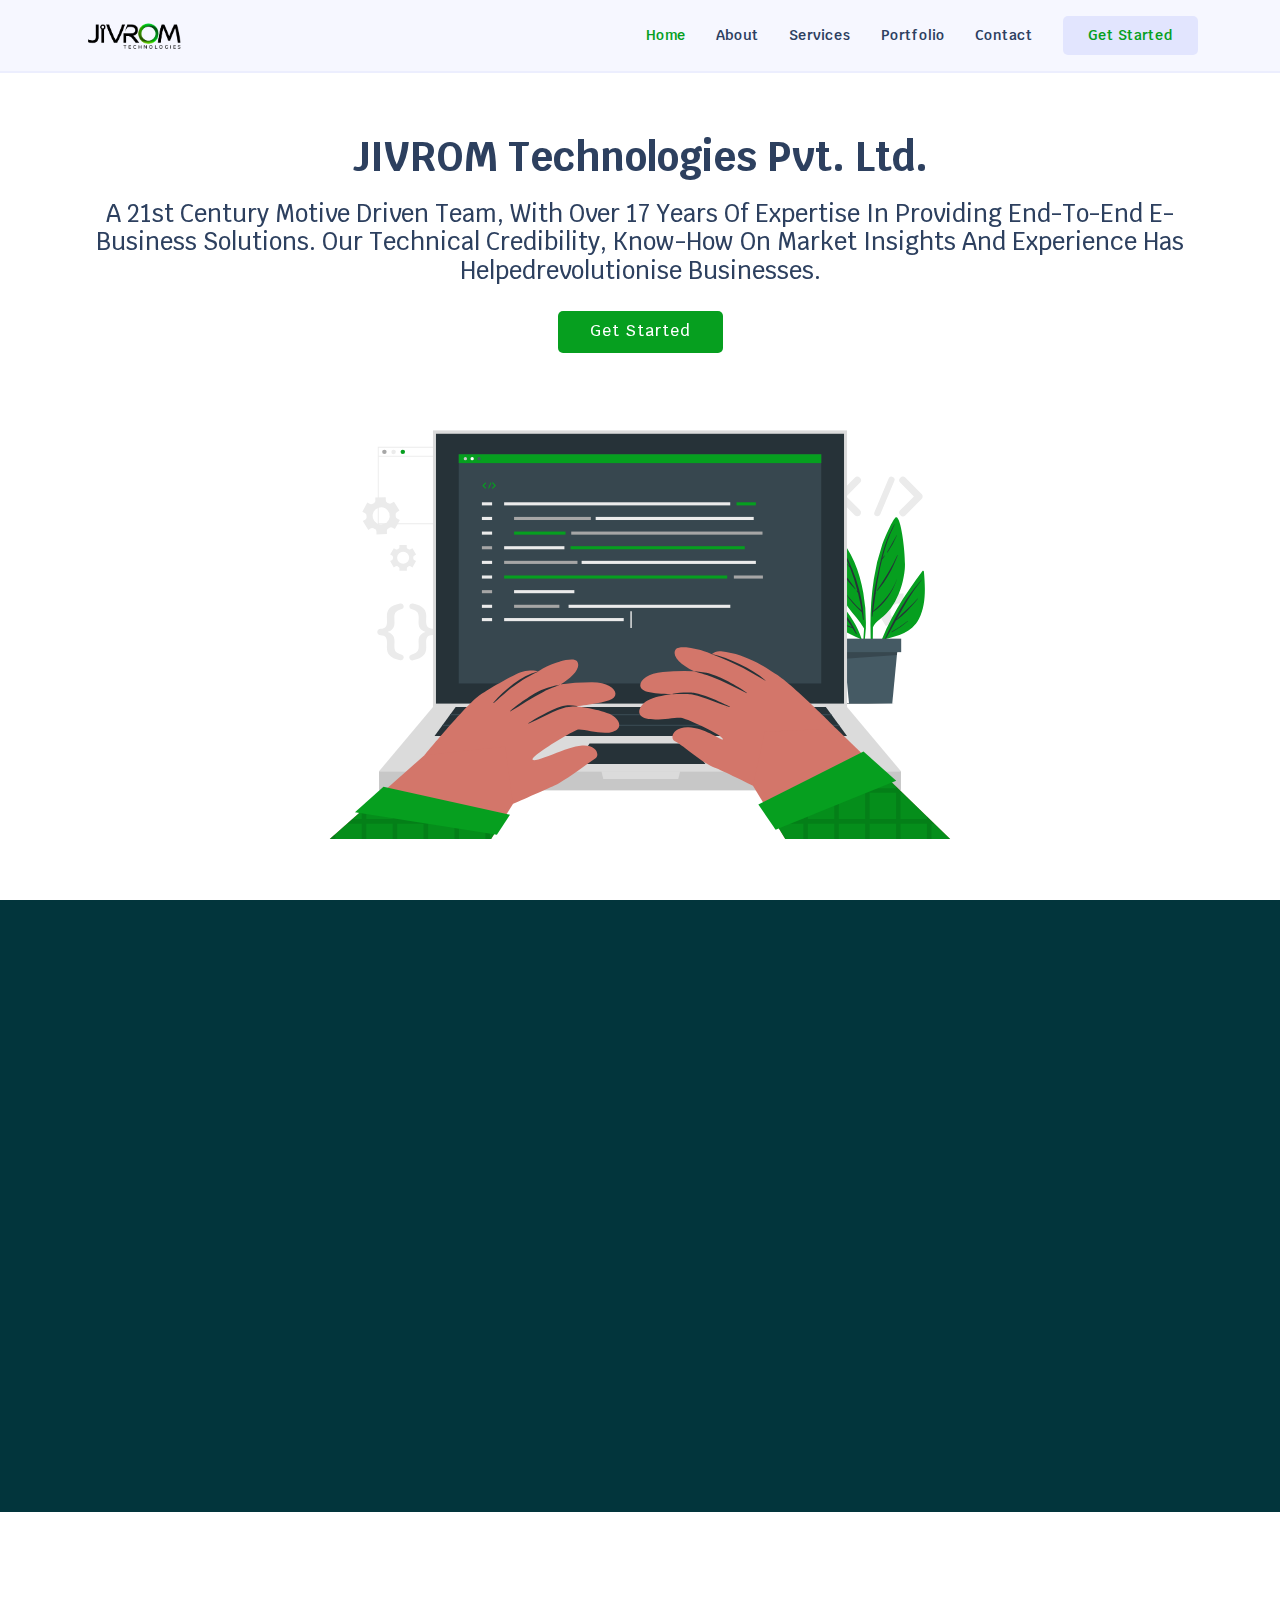
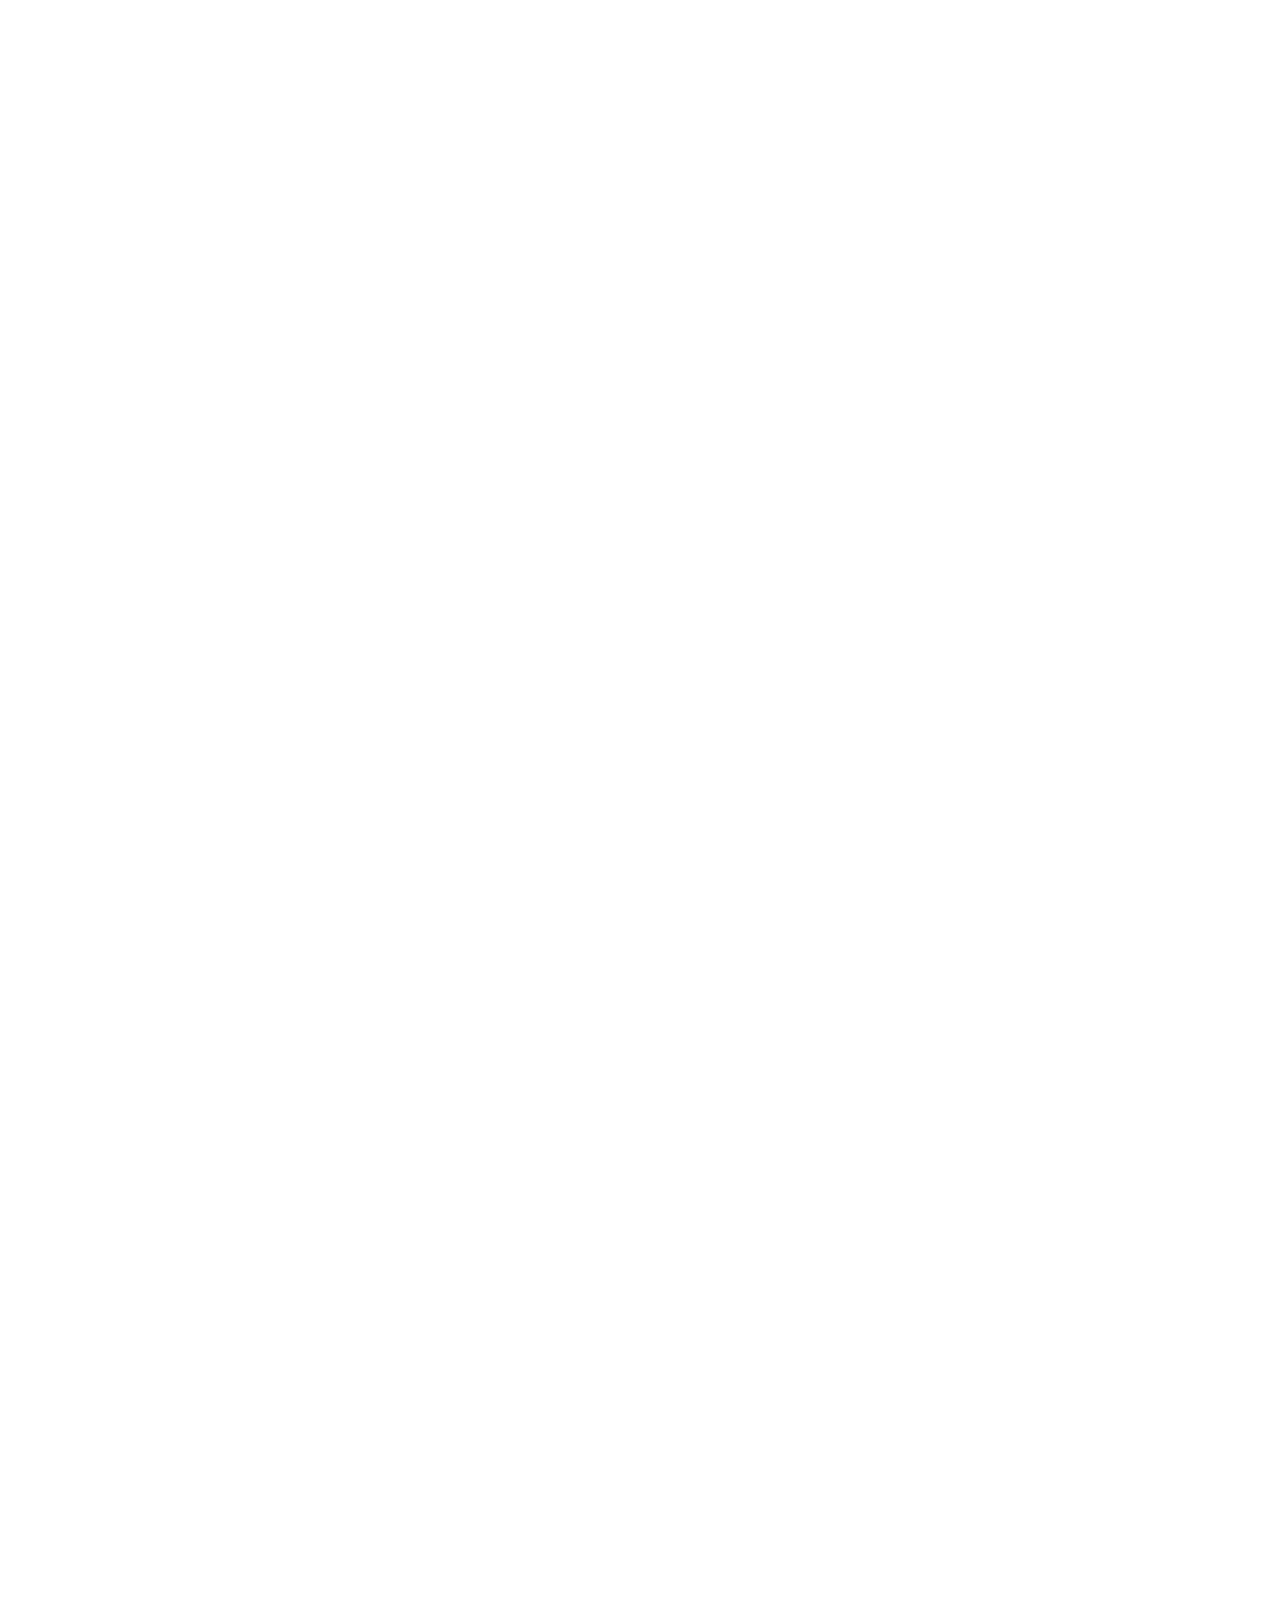
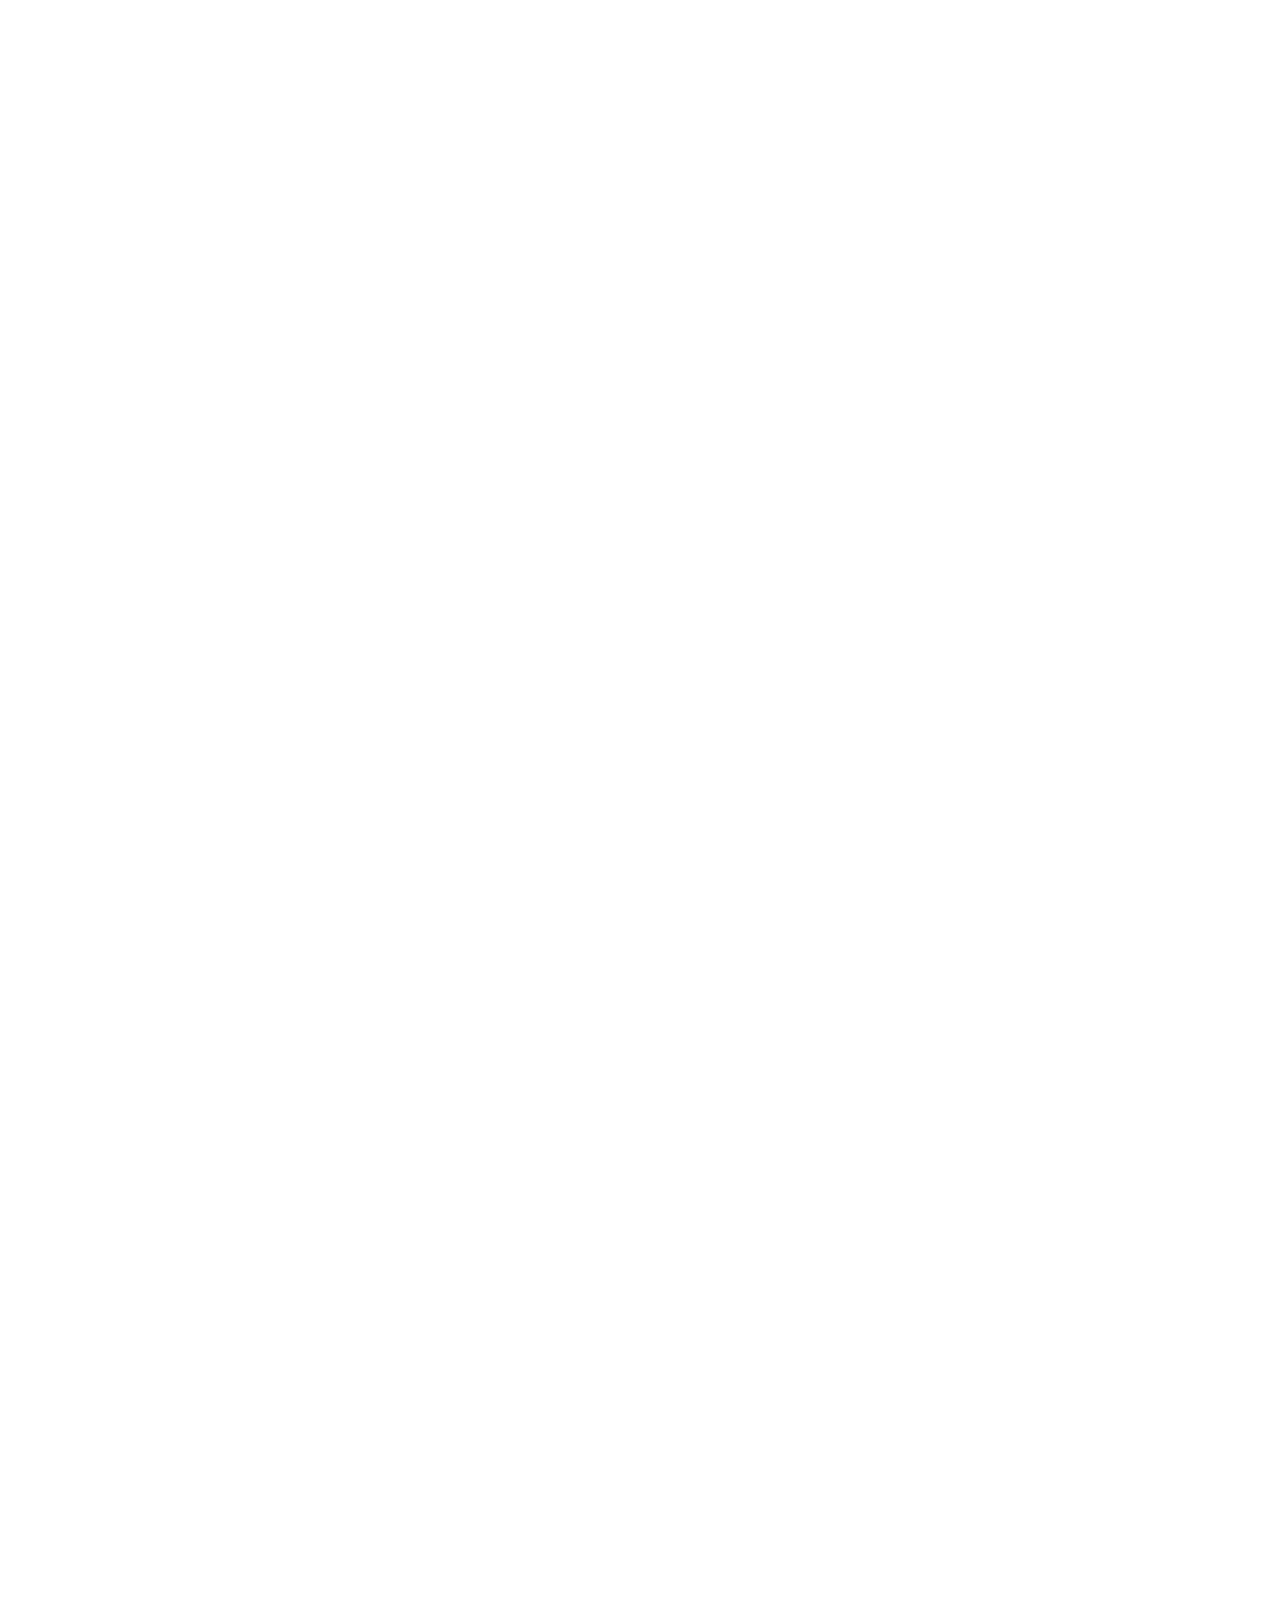
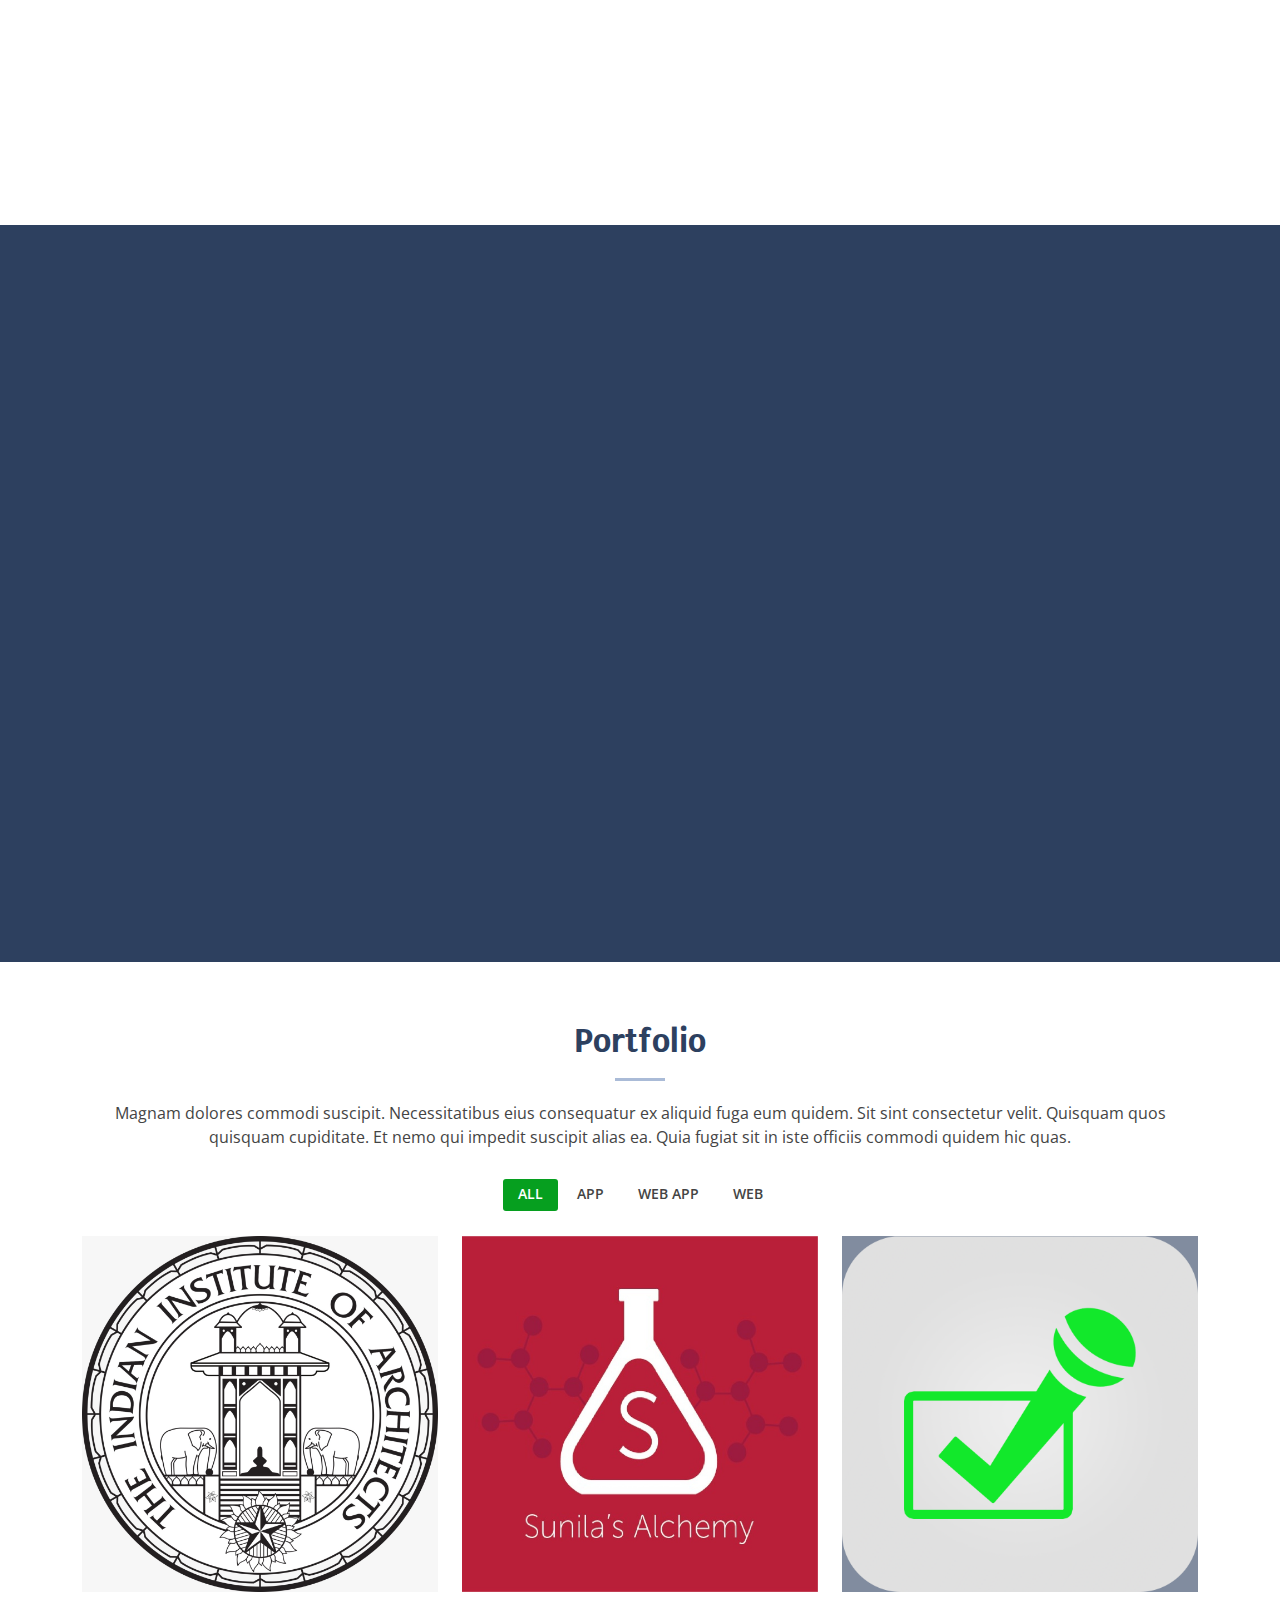
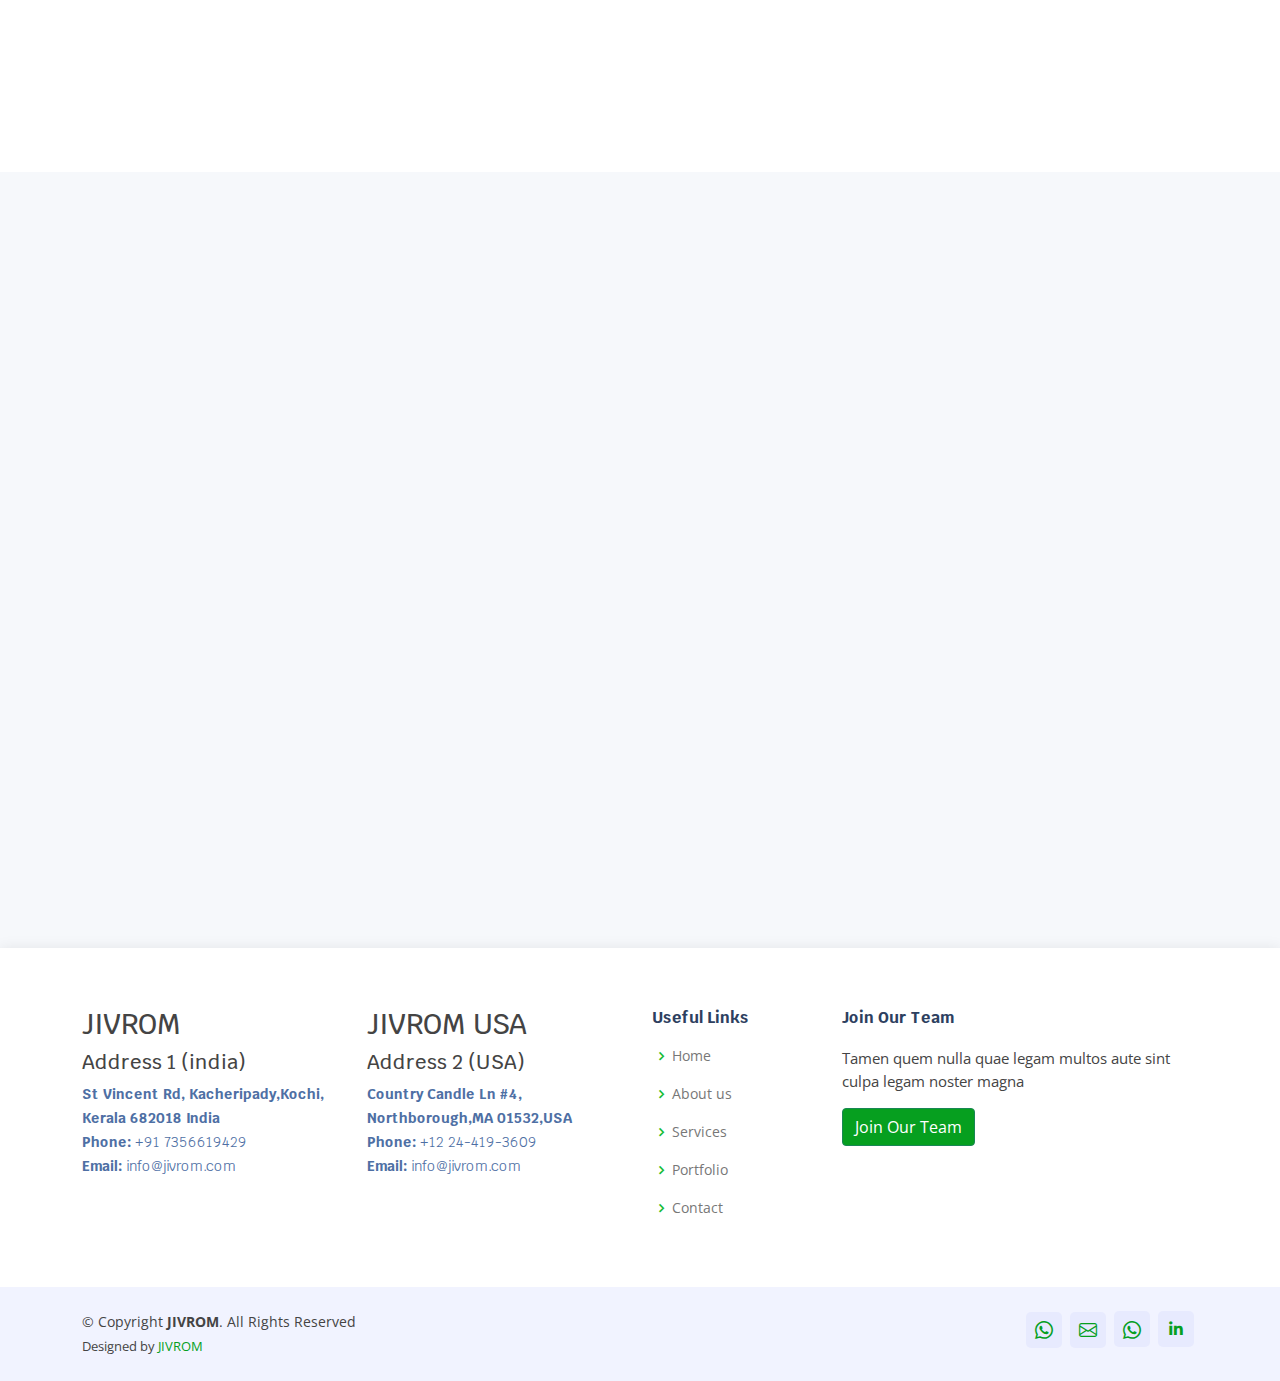
==== commit ba326cbe: "nuber" ====
--- a/index.html
+++ b/index.html
@@ -432,11 +432,11 @@
                   <div class="portfolio-info">
                     <a href="./portfolio-details.html">
                       <h4>IIA</h4>
-                      <p>App</p>
+                      <!-- <p>App</p> -->
                     </a>
                     <div class="portfolio-links">
-                      <a href="./assets/img/clients/cl1-1.jpeg" class="portfolio-lightbox" title="App 1"><i
-                          class="bx bx-plus"></i></a>
+                      <!-- <a href="./assets/img/clients/cl1-1.jpeg" class="portfolio-lightbox" title="App 1"><i
+                          class="bx bx-plus"></i></a> -->
                       <a href="portfolio-details.html" title="More Details"><i class="bx bx-link"></i></a>
                     </div>
                   </div>
@@ -455,8 +455,8 @@
                     Sunila's Alchemy</h4>
 
                   <div class="portfolio-links">
-                    <a href="./assets/img/clients/cl2-3.jpeg" class="portfolio-lightbox" title="Web 3"><i
-                        class="bx bx-plus"></i></a>
+                    <!-- <a href="./assets/img/clients/cl2-3.jpeg" class="portfolio-lightbox" title="Web 3"><i
+                        class="bx bx-plus"></i></a> -->
                     <a href="./sunilas.html" title="More Details"><i class="bx bx-link"></i></a>
                   </div>
                 </div>
@@ -472,8 +472,8 @@
                 speakeazy</h4>
 
               <div class="portfolio-links">
-                <a href="./assets/img/clients/sp.png" class="portfolio-lightbox" title="App 2"><i
-                    class="bx bx-plus"></i></a>
+                <!-- <a href="./assets/img/clients/sp.png" class="portfolio-lightbox" title="App 2"><i
+                    class="bx bx-plus"></i></a> -->
                 <a href="./sppek.html" title="More Details"><i class="bx bx-link"></i></a>
               </div>
             </div>
@@ -871,8 +871,9 @@
             <h5 > Address 2 (USA)</h5>
             <p>
               <strong>Country Candle Ln #4, Northborough,MA 01532,USA </strong>  <br>
+              <strong>Phone:</strong> +12 24-419-3609<br>
               <strong>Email:</strong> info@jivrom.com<br>
-              <strong>Phone:</strong> +12 24-419-3609<br>
+              
               
             </p>
           </div>
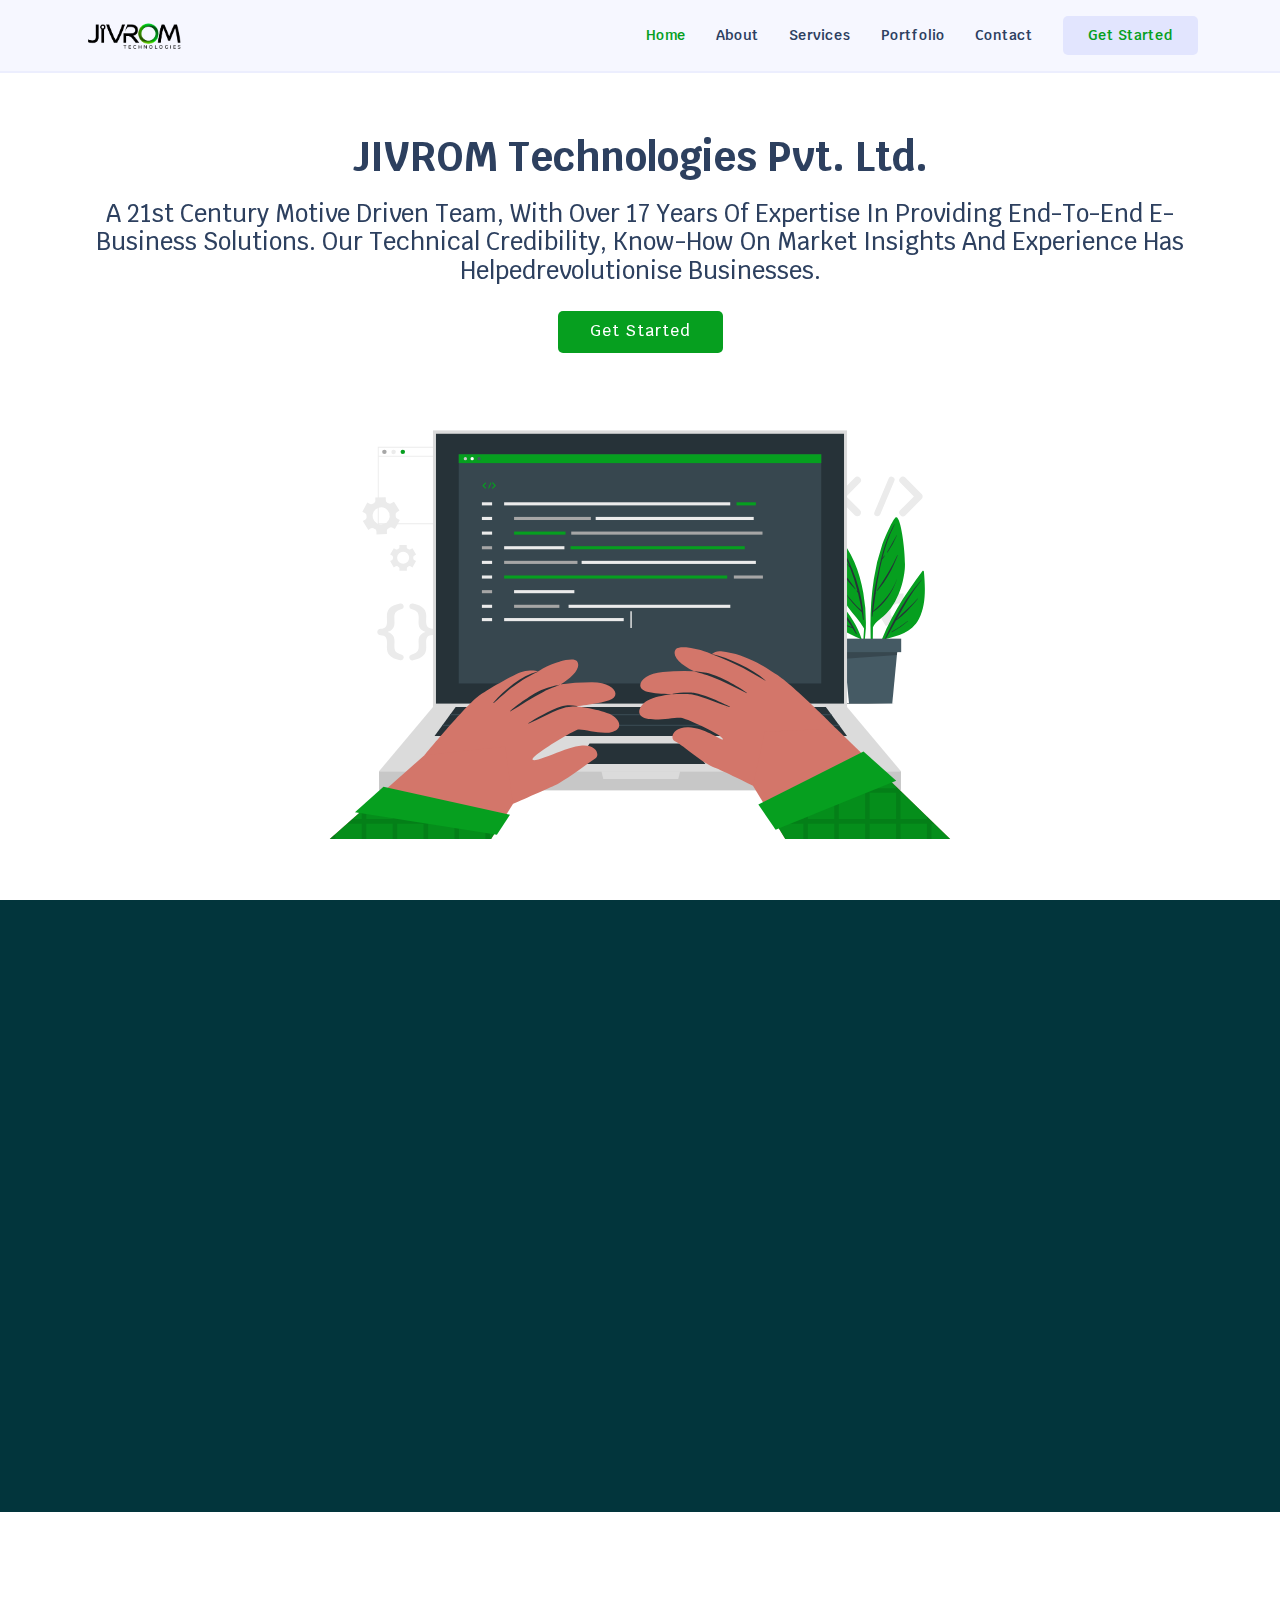
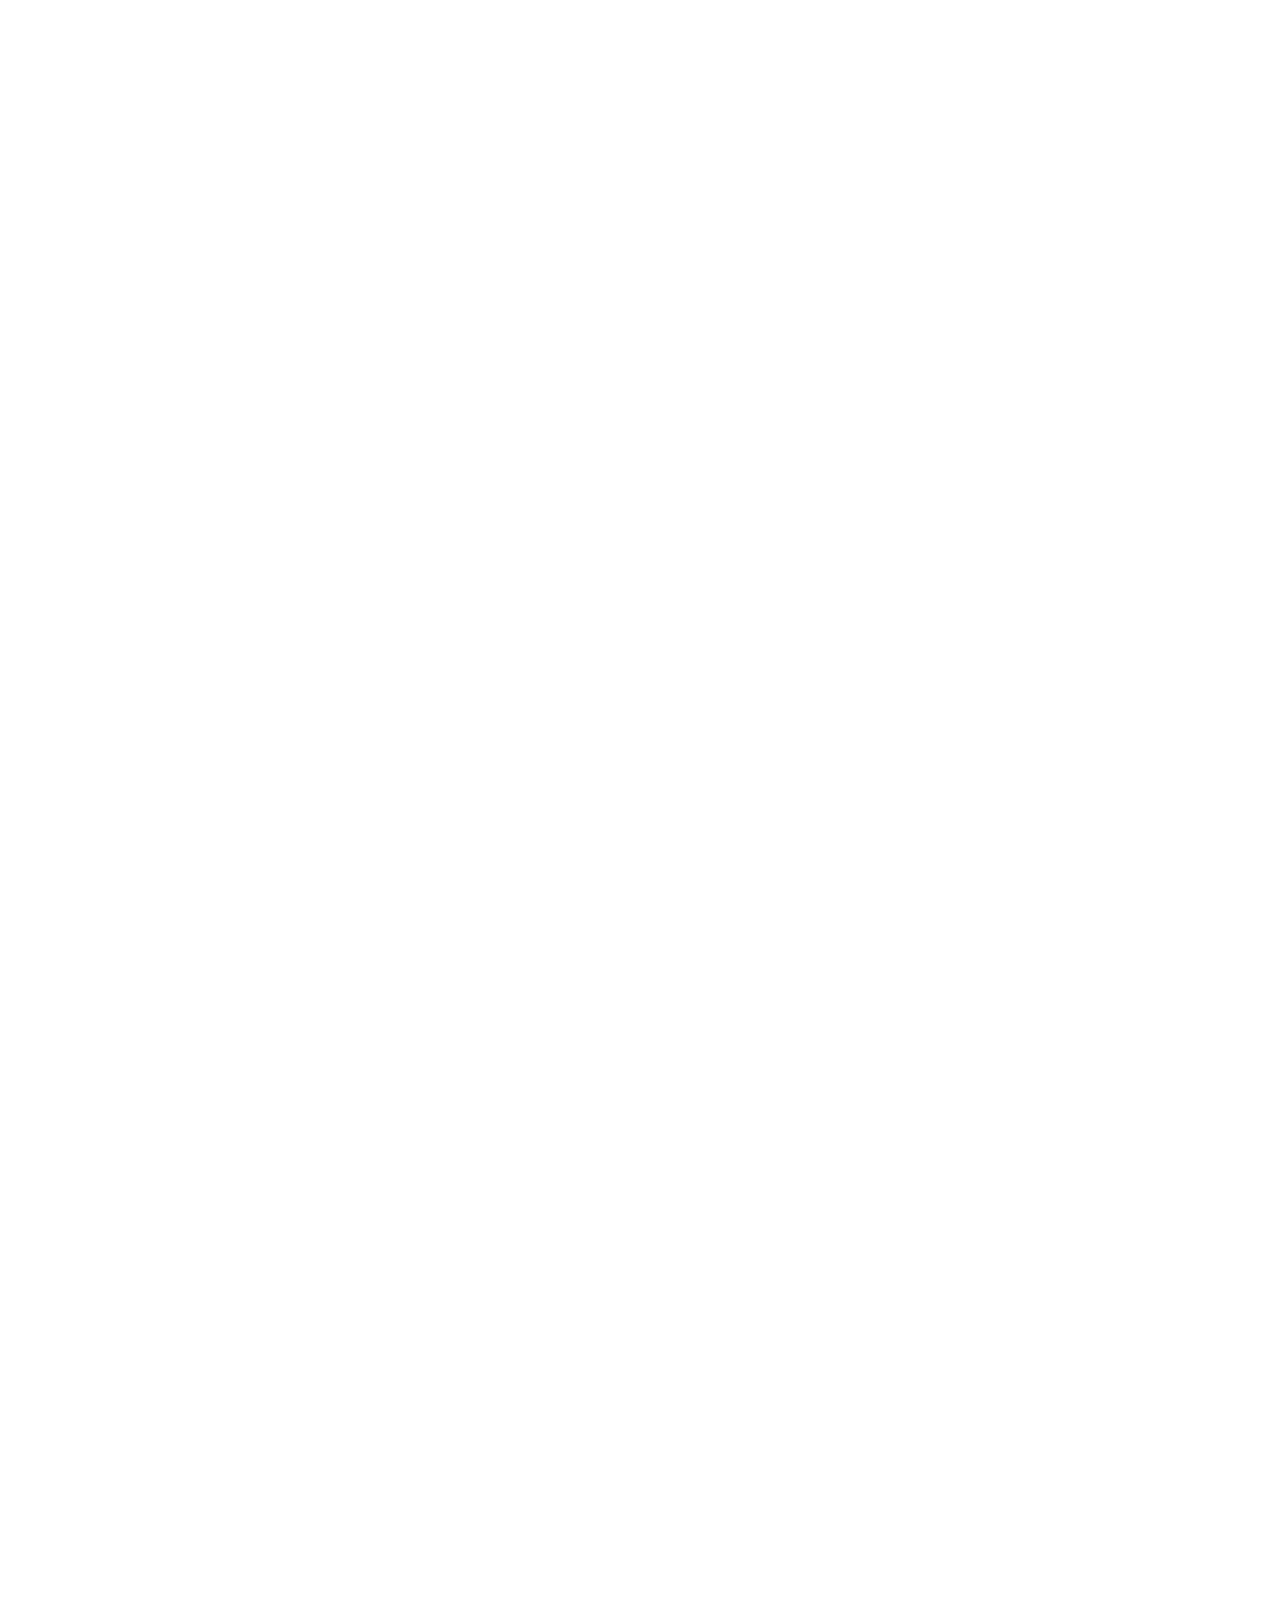
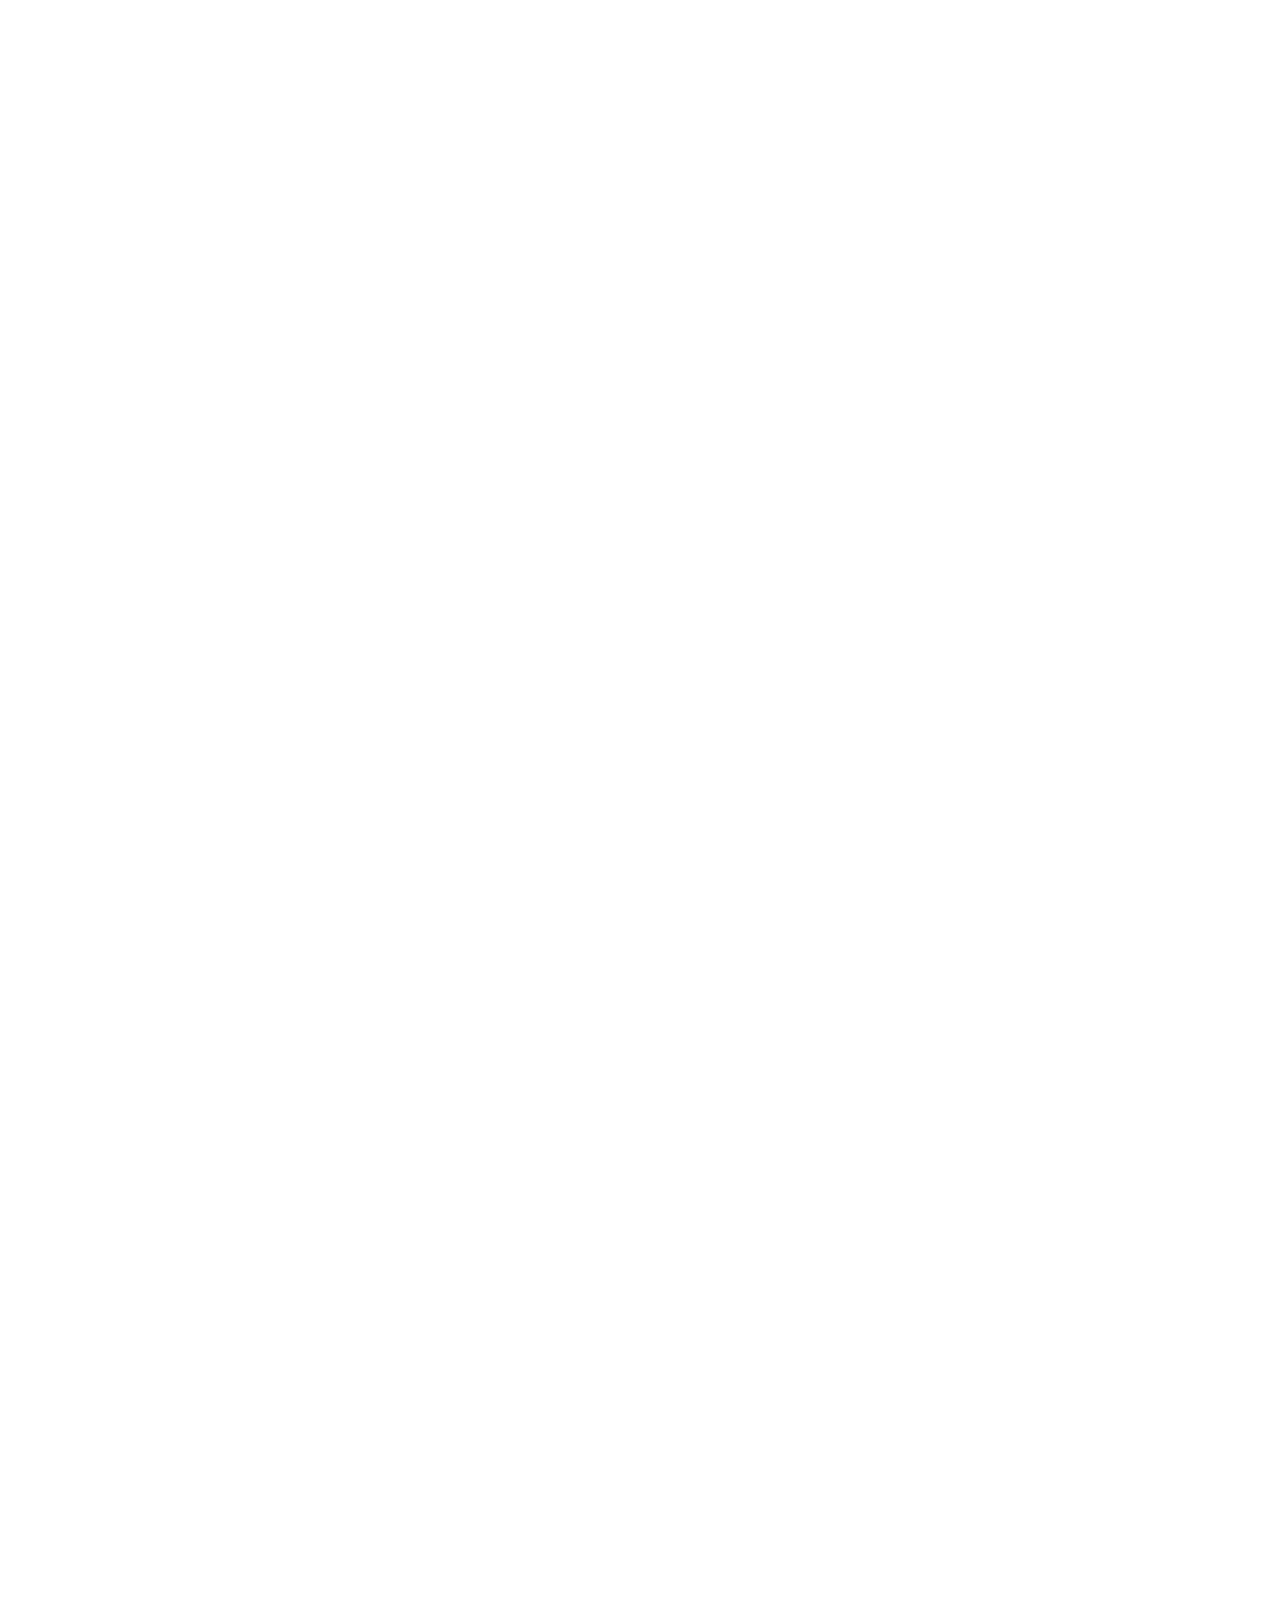
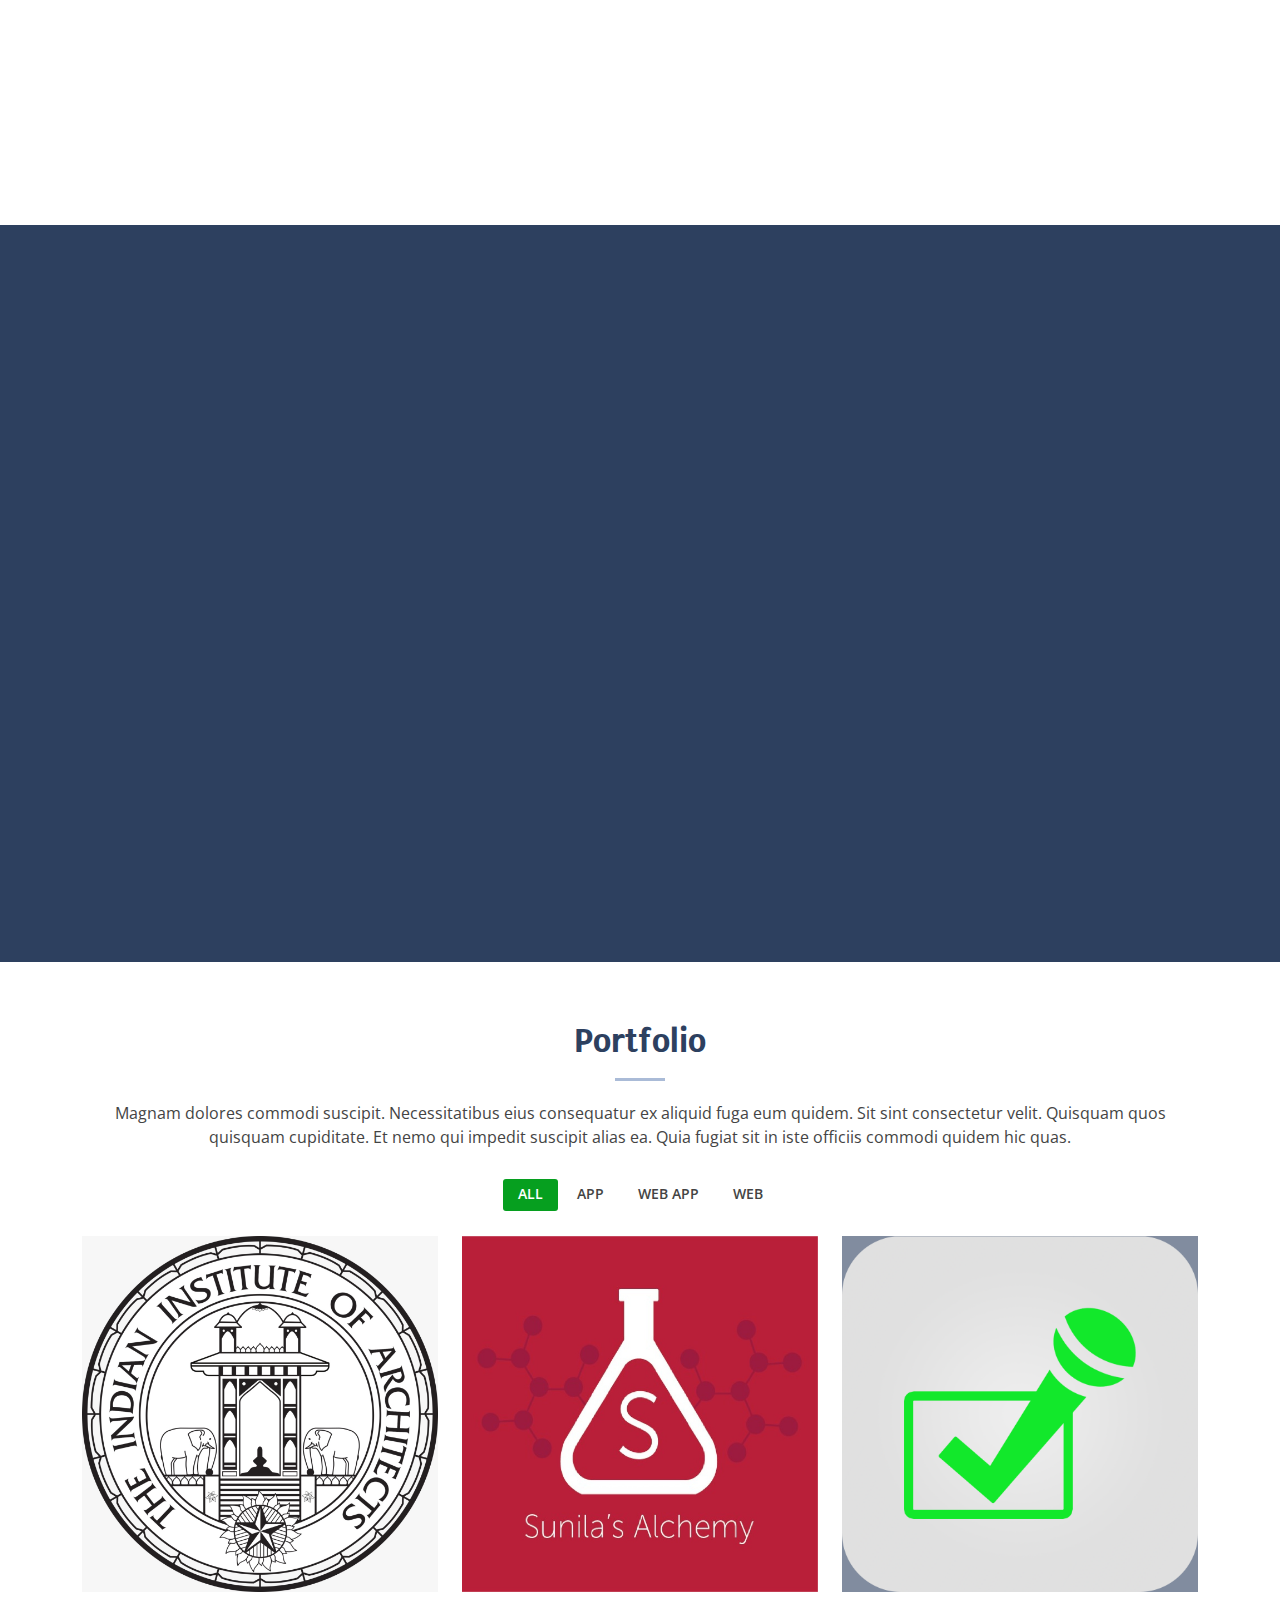
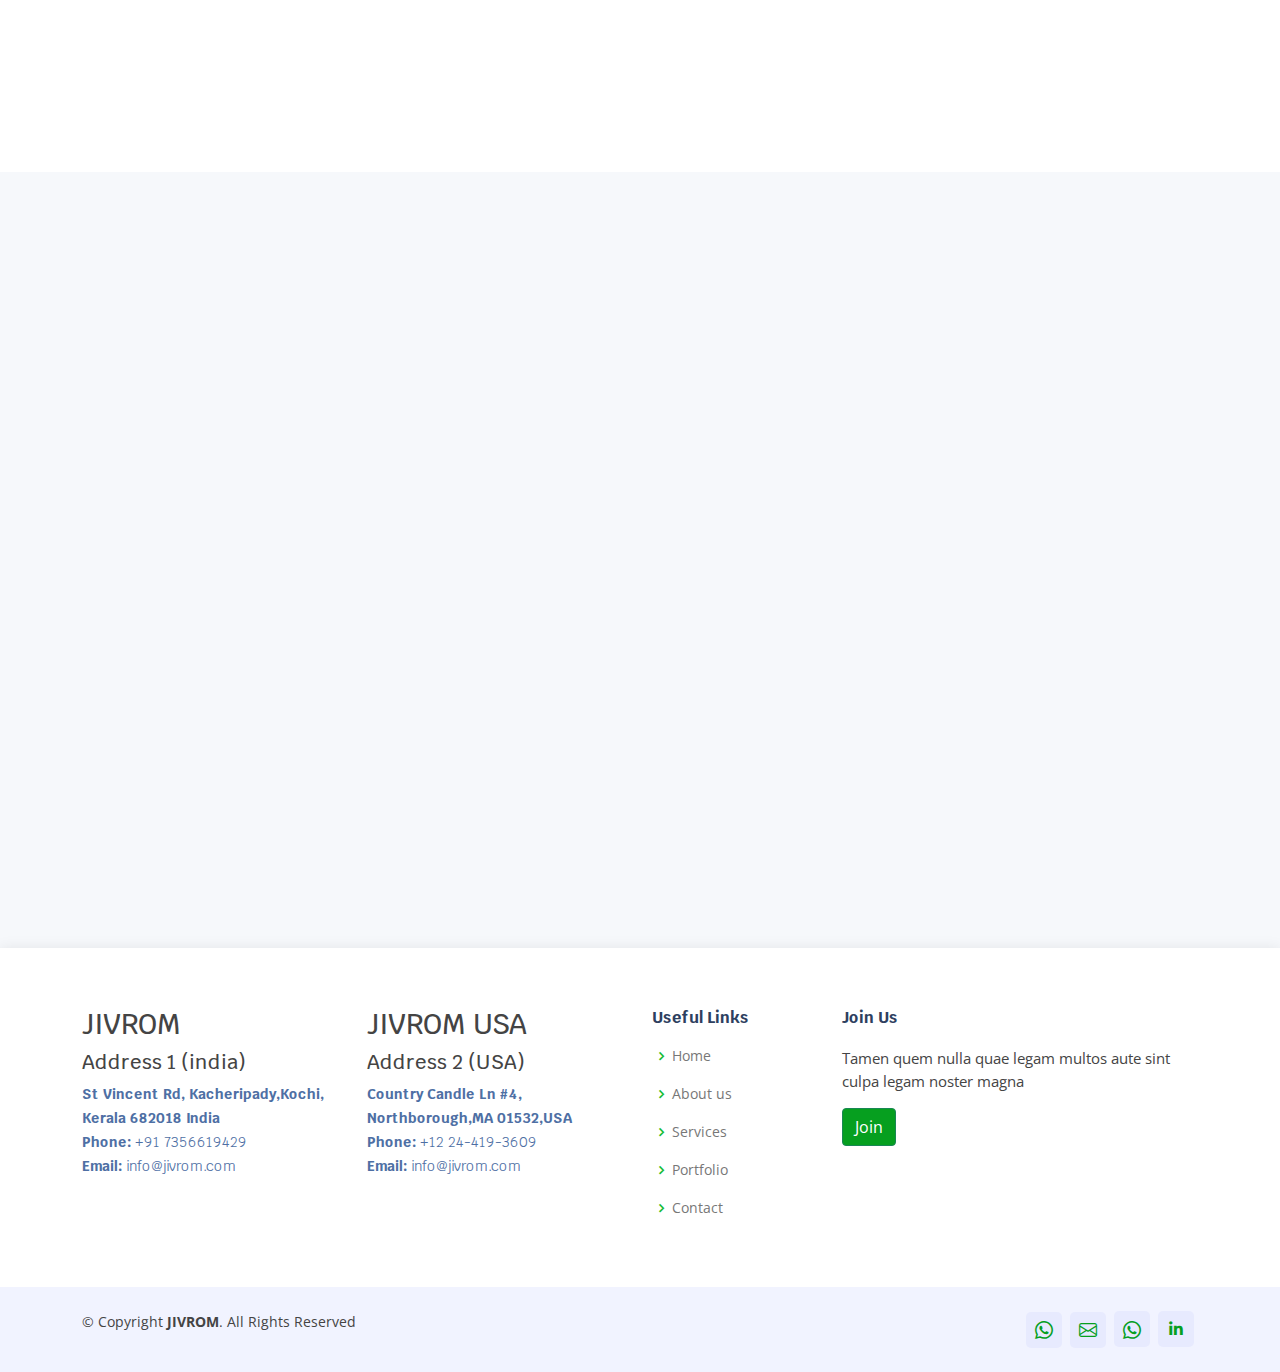
==== commit 697b9f83: "changed" ====
--- a/index.html
+++ b/index.html
@@ -39,7 +39,7 @@
   <header id="header" class="fixed-top">
     <div class="container d-flex align-items-center justify-content-between">
 
-      <h1 class="logo"><a href="index.html"><img src="./assets/img/LOGO JIVROM.png" alt=""></a></h1>
+      <h1 class="logo"><a href="index.html"><img src="./assets/img/LOGO JIVROM.png" alt="image"></a></h1>
       <!-- Uncomment below if you prefer to use an image logo -->
       <!-- <a href="index.html" class="logo"><img src="assets/img/logo.png" alt="" class="img-fluid"></a>-->
 
@@ -87,7 +87,7 @@
         Businesses.
       </h2>
       <a href="#about" class="btn-get-started scrollto">Get Started</a>
-      <img src="./assets/img/illustration/Hand coding-cuate.svg" class="img-fluid hero-img" alt="" data-aos="zoom-in"
+      <img src="./assets/img/illustration/Hand coding-cuate.svg" class="img-fluid hero-img" alt="image" data-aos="zoom-in"
         data-aos-delay="150">
     </div>
 
@@ -158,7 +158,7 @@
 
           <div class="row content">
             <div class="col-md-5 order-1 order-md-2" data-aos="fade-left">
-              <img src="./assets/img/illustration/Website setup-amico.svg" class="img-fluid" alt="">
+              <img src="./assets/img/illustration/Website setup-amico.svg" class="img-fluid" alt="image">
             </div>
             <div class="col-md-7 pt-5 order-2 order-md-1" data-aos="fade-right">
               <h3 style="font-size: 35px;">Website Development</h3>
@@ -174,7 +174,7 @@
 
           <div class="row content">
             <div class="col-md-5" data-aos="fade-right">
-              <img src="./assets/img/illustration/Mobile browsers-pana.svg" class="img-fluid" alt="">
+              <img src="./assets/img/illustration/Mobile browsers-pana.svg" class="img-fluid" alt="image">
             </div>
             <div class="col-md-7 pt-5" data-aos="fade-left">
               <h3 style="font-size: 35px;">IOS And Android App Development</h3>
@@ -186,7 +186,7 @@
 
           <div class="row content">
             <div class="col-md-5 order-1 order-md-2" data-aos="fade-left">
-              <img src="./assets/img/illustration/Web devices-cuate.svg" class="img-fluid" alt="">
+              <img src="./assets/img/illustration/Web devices-cuate.svg" class="img-fluid" alt="image">
             </div>
             <div class="col-md-7 pt-5 order-2 order-md-1" data-aos="fade-right">
               <h3 style="font-size: 35px;">Responsive Design</h3>
@@ -200,7 +200,7 @@
 
           <div class="row content">
             <div class="col-md-5" data-aos="fade-right">
-              <img src="./assets/img/illustration/Cloud hosting-cuate.svg" class="img-fluid" alt="">
+              <img src="./assets/img/illustration/Cloud hosting-cuate.svg" class="img-fluid" alt="image">
             </div>
             <div class="col-md-7 pt-5" data-aos="fade-left">
               <h3 style="font-size: 35px;">DevOps</h3>
@@ -211,7 +211,7 @@
 
           <div class="row content">
             <div class="col-md-5 order-1 order-md-2" data-aos="fade-left">
-              <img src="./assets/img/illustration/Browser stats-amico.svg" class="img-fluid" alt="">
+              <img src="./assets/img/illustration/Browser stats-amico.svg" class="img-fluid" alt="image">
             </div>
             <div class="col-md-7 pt-5 order-2 order-md-1" data-aos="fade-right">
               <h3 style="font-size: 35px;">
@@ -227,7 +227,7 @@
 
           <div class="row content">
             <div class="col-md-5" data-aos="fade-right">
-              <img src="./assets/img/illustration/Design tools-cuate.svg" class="img-fluid" alt="">
+              <img src="./assets/img/illustration/Design tools-cuate.svg" class="img-fluid" alt="image">
             </div>
             <div class="col-md-7 pt-5" data-aos="fade-left">
               <h3 style="font-size: 35px;">Graphic Design</h3>
@@ -239,7 +239,7 @@
 
           <div class="row content">
             <div class="col-md-5 order-1 order-md-2" data-aos="fade-left">
-              <img src="./assets/img/illustration/Home screen-cuate.svg" class="img-fluid" alt="">
+              <img src="./assets/img/illustration/Home screen-cuate.svg" class="img-fluid" alt="image">
             </div>
             <div class="col-md-7 pt-5 order-2 order-md-1" data-aos="fade-right">
               <h3 style="font-size: 35px;">Cross Platform App</h3>
@@ -425,7 +425,7 @@
             <div class="col-lg-4 col-md-6 portfolio-item filter-card filter-web filter-app">
               <div class="portfolio-wrap">
                 <a href="./portfolio-details.html">
-                  <img src="./assets/img/clients/cl1-1.jpeg" class="img-fluid" alt="">
+                  <img src="./assets/img/clients/cl1-1.jpeg" class="img-fluid" alt="image">
                 </a>
 
                 <a href="./portfolio-details.html">
@@ -449,7 +449,7 @@
           <div class="col-lg-4 col-md-6 portfolio-item filter-web filter-app ">
             <a href="./sunilas.html">
               <div class="portfolio-wrap">
-                <img src="./assets/img/clients/cl2-3.jpeg" class="img-fluid" alt="">
+                <img src="./assets/img/clients/cl2-3.jpeg" class="img-fluid" alt="image">
                 <div class="portfolio-info">
                   <h4>
                     Sunila's Alchemy</h4>
@@ -466,7 +466,7 @@
 
         <div class="col-lg-4 col-md-6 portfolio-item  filter-card   filter-web filter-app">
           <div class="portfolio-wrap">
-            <img src="./assets/img/clients/sp.png" class="img-fluid" alt="">
+            <img src="./assets/img/clients/sp.png" class="img-fluid" alt="image">
             <div class="portfolio-info">
               <h4>
                 speakeazy</h4>
@@ -916,7 +916,7 @@
           </div> -->
 
           <div class="col-lg-4 col-md-6 footer-newsletter">
-            <h4>Join Our Team</h4>
+            <h4>Join Us</h4>
             <p>Tamen quem nulla quae legam multos aute sint culpa legam noster magna</p>
             <!-- <a href="./contact.html">
               <form action="" method="post">
@@ -928,7 +928,7 @@
               </form>
             </a> -->
             <a href="./contact.html">
-              <button style="background-color: #069f1f;" type="button" class="btn btn-success">Join Our Team</button>
+              <button style="background-color: #069f1f;" type="button" class="btn btn-success">Join</button>
             </a>
 
           </div>
@@ -944,22 +944,19 @@
           &copy; Copyright <strong><span>JIVROM</span></strong>. All Rights Reserved
         </div>
         <div class="credits">
-          <!-- All the links in the footer should remain intact. -->
-          <!-- You can delete the links only if you purchased the pro version. -->
-          <!-- Licensing information: https://bootstrapmade.com/license/ -->
-          <!-- Purchase the pro version with working PHP/AJAX contact form: https://bootstrapmade.com/bikin-free-simple-landing-page-template/ -->
-          Designed by <a href="#">JIVROM</a>
+          
+          <!-- Designed by <a href="#">JIVROM</a> -->
         </div>
       </div>
       <div class="social-links text-center text-md-right pt-3 pt-md-0">
         <!-- <a href="#" class="twitter"><i class="bx bxl-twitter"></i></a> -->
 
-        <a href="https://api.whatsapp.com/send/?phone=%2B917356619429&text=I%27m+curious+to+the+know++about+JIVROM+and+its+services&app_absent=0"
+        <a target="_blank" href="https://api.whatsapp.com/send/?phone=%2B917356619429&text=I%27m+curious+to+the+know++about+JIVROM+and+its+services&app_absent=0"
           class="instagram"><i class="bi bi-whatsapp"></i></a>
-        <a href="mailto:info@jivrom.com" class="instagram"><i class="bi bi-envelope"></i></a>
-        <a href="https://api.whatsapp.com/send/?phone=%2B12244193609&text=I%27m+curious+to+the+know++about+JIVROM+and+its+services&app_absent=0"
+        <a target="_blank" href="mailto:info@jivrom.com" class="instagram"><i class="bi bi-envelope"></i></a>
+        <a target="_blank" href="https://api.whatsapp.com/send/?phone=%2B12244193609&text=I%27m+curious+to+the+know++about+JIVROM+and+its+services&app_absent=0"
           class="facebook"><i class="bx bi-whatsapp"></i></a>
-        <a href="https://www.linkedin.com/company/jivrom-technologies/" class="linkedin"><i
+        <a target="_blank" href="https://www.linkedin.com/company/jivrom-technologies/" class="linkedin"><i
             class="bx bxl-linkedin"></i></a>
       </div>
     </div>
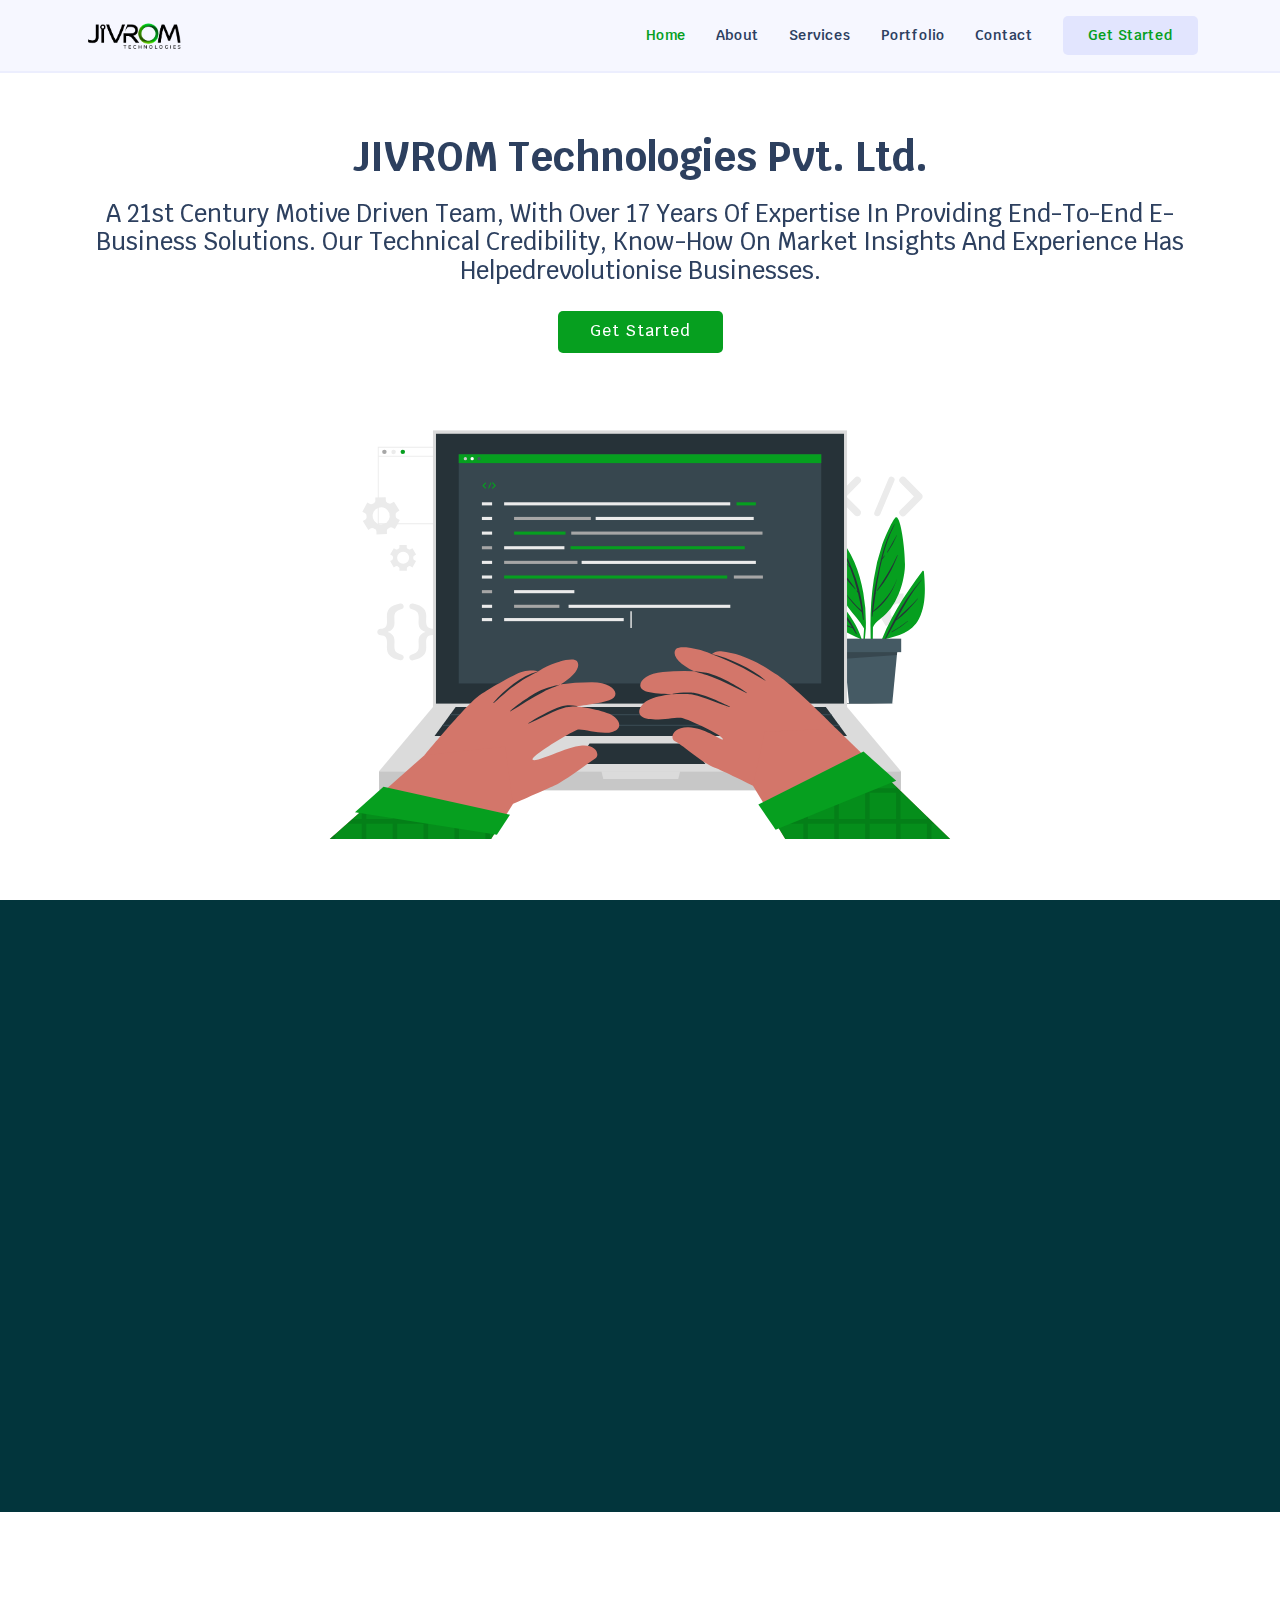
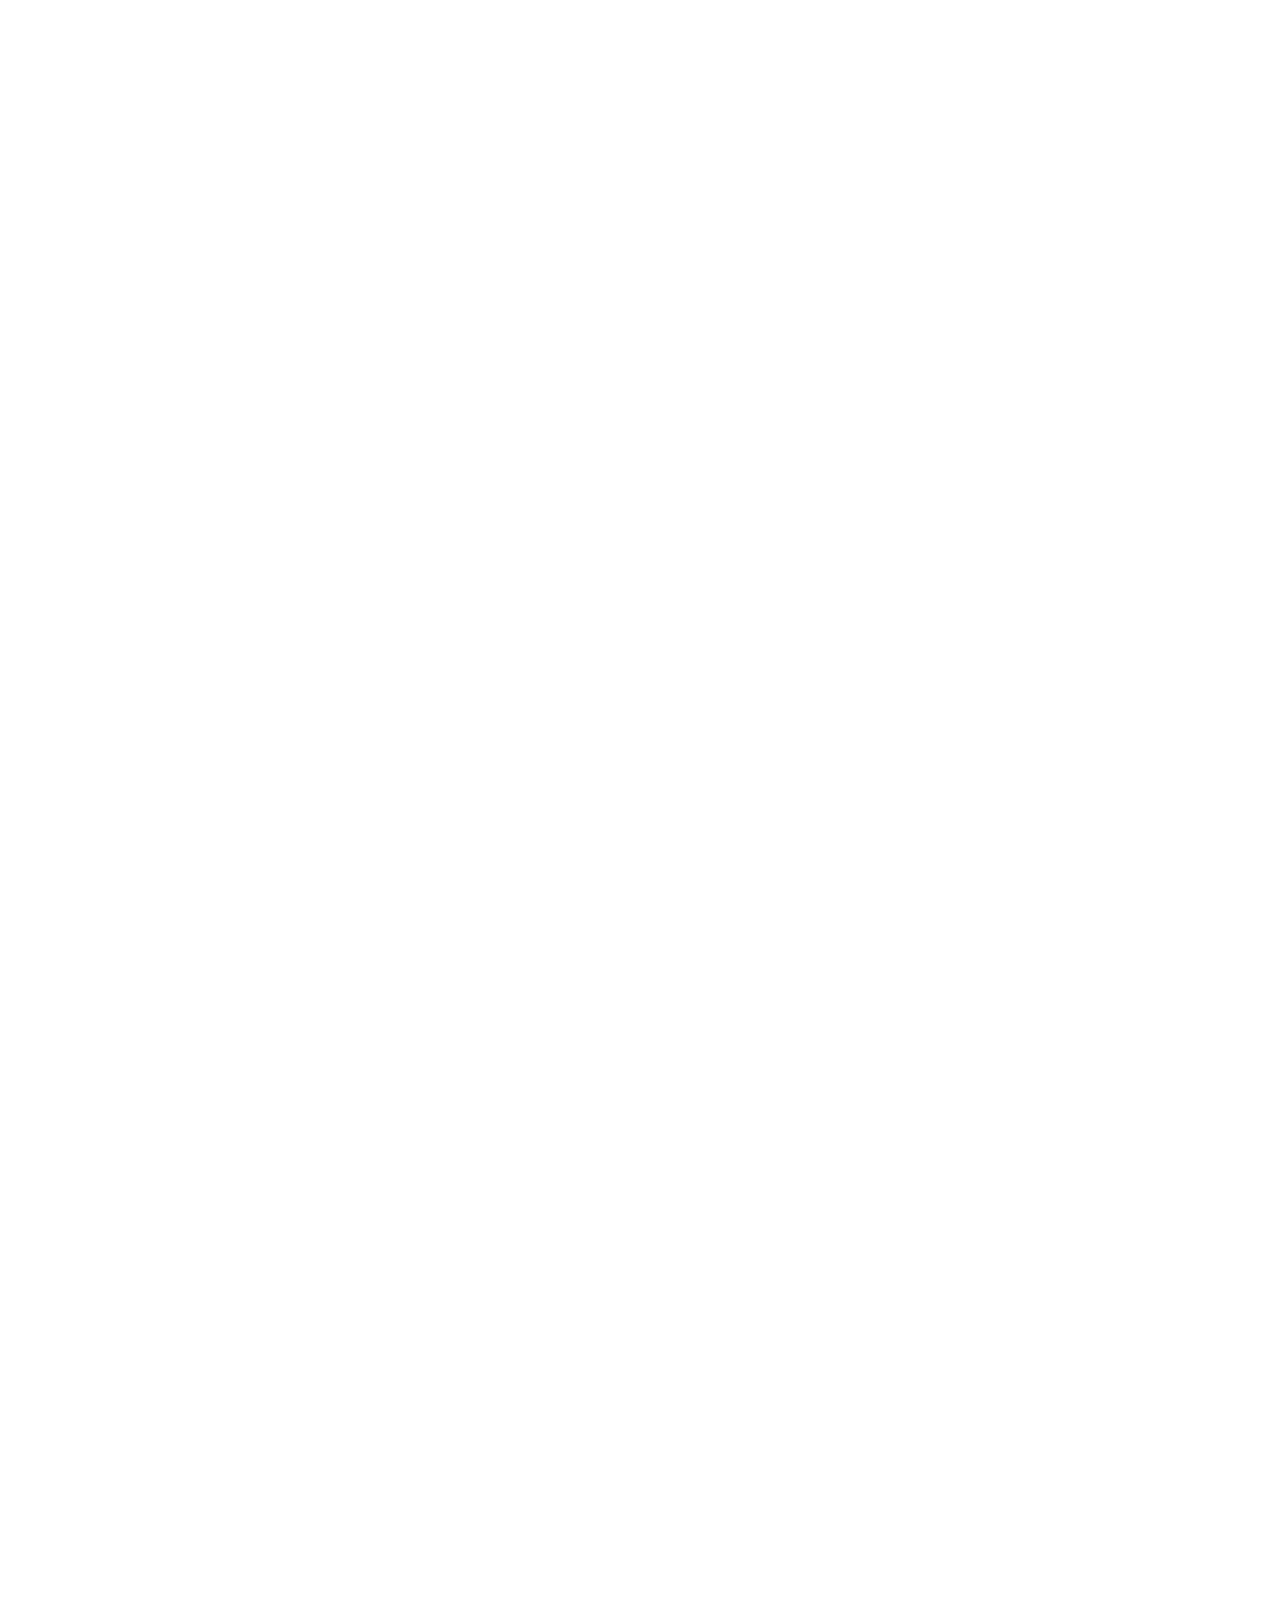
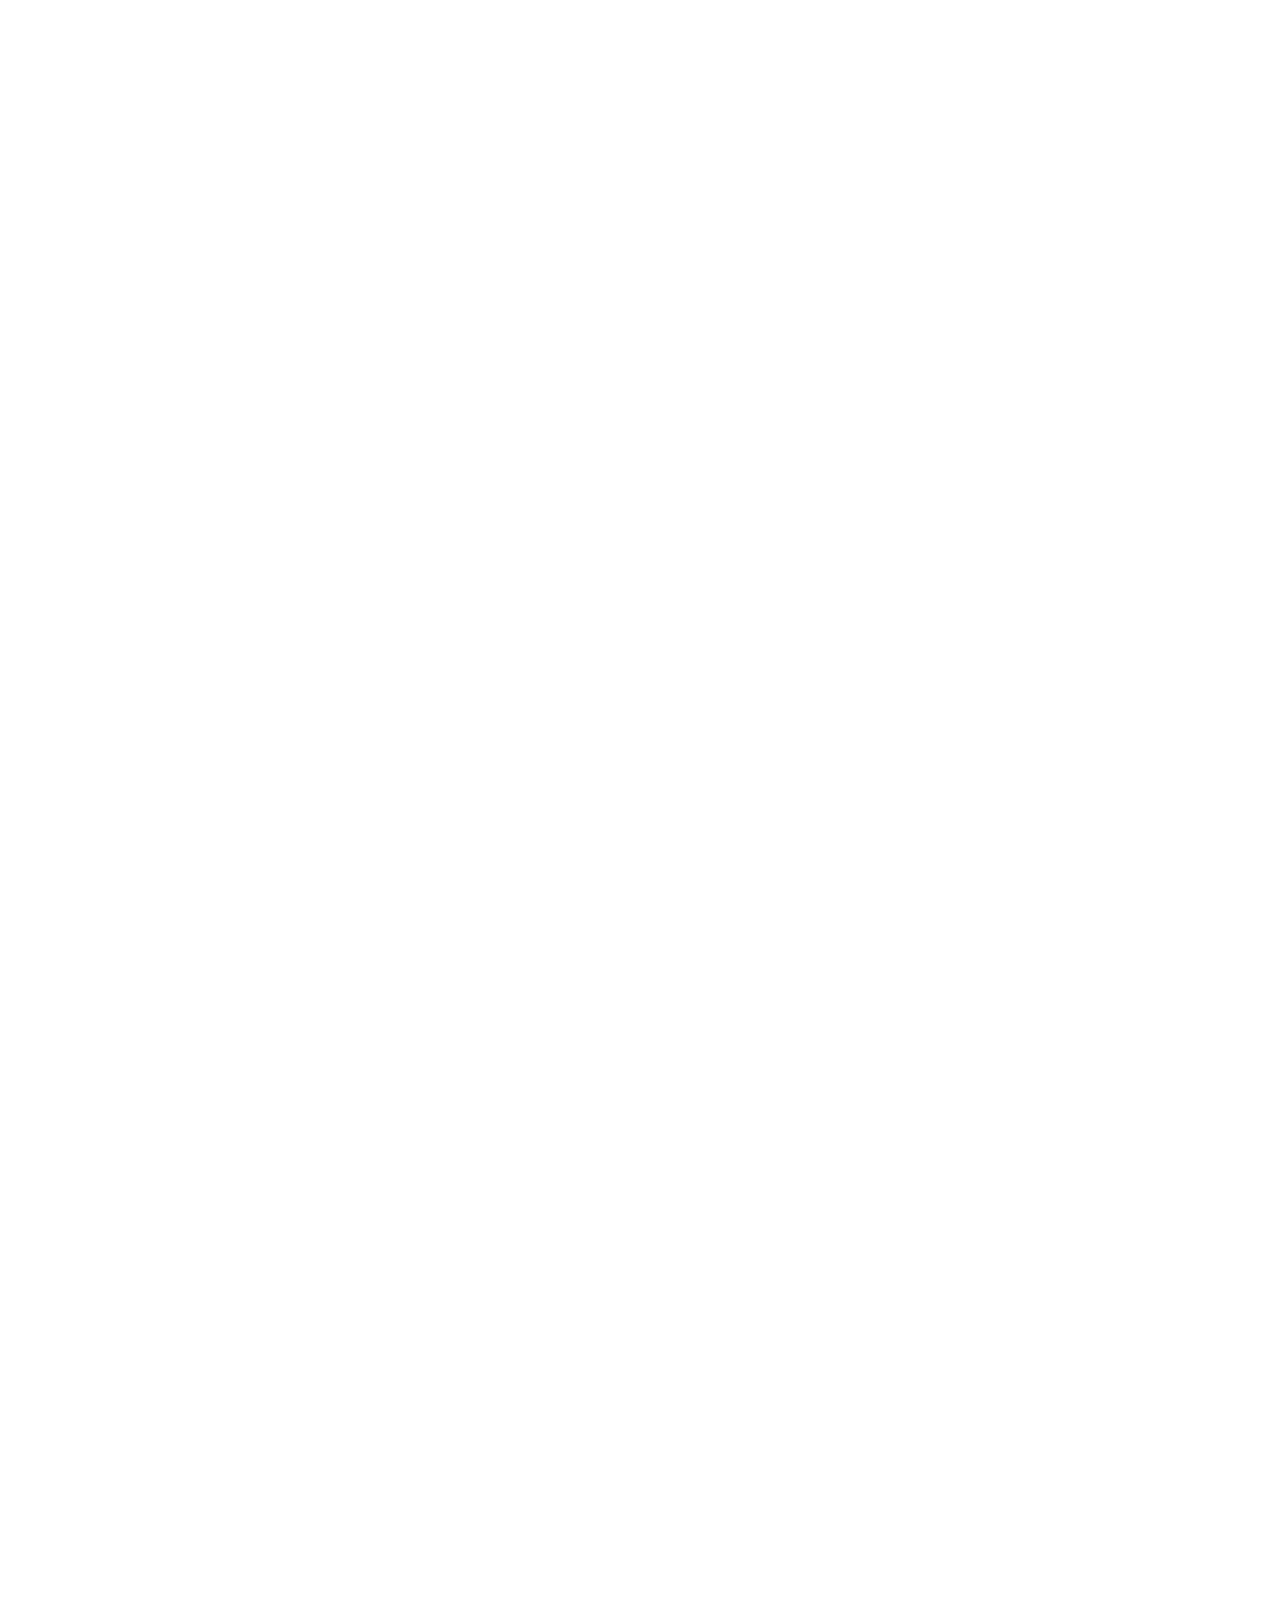
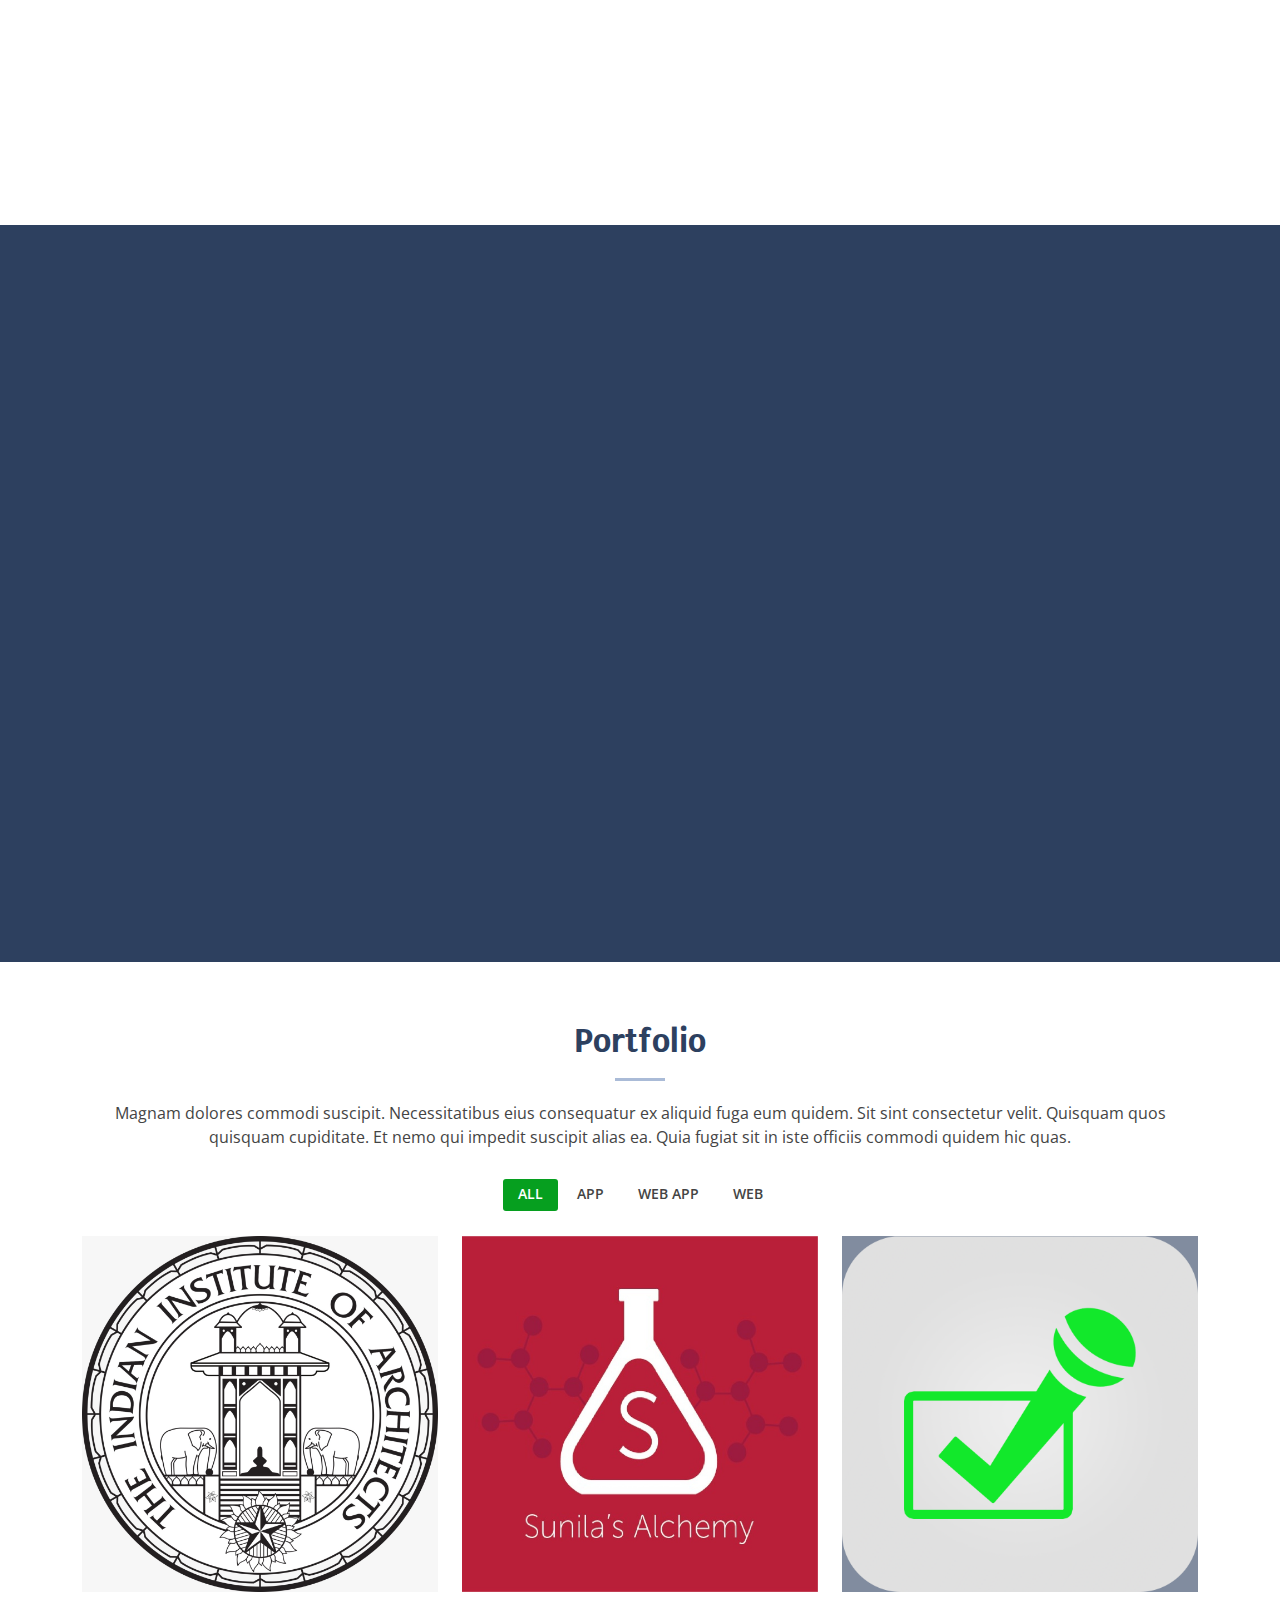
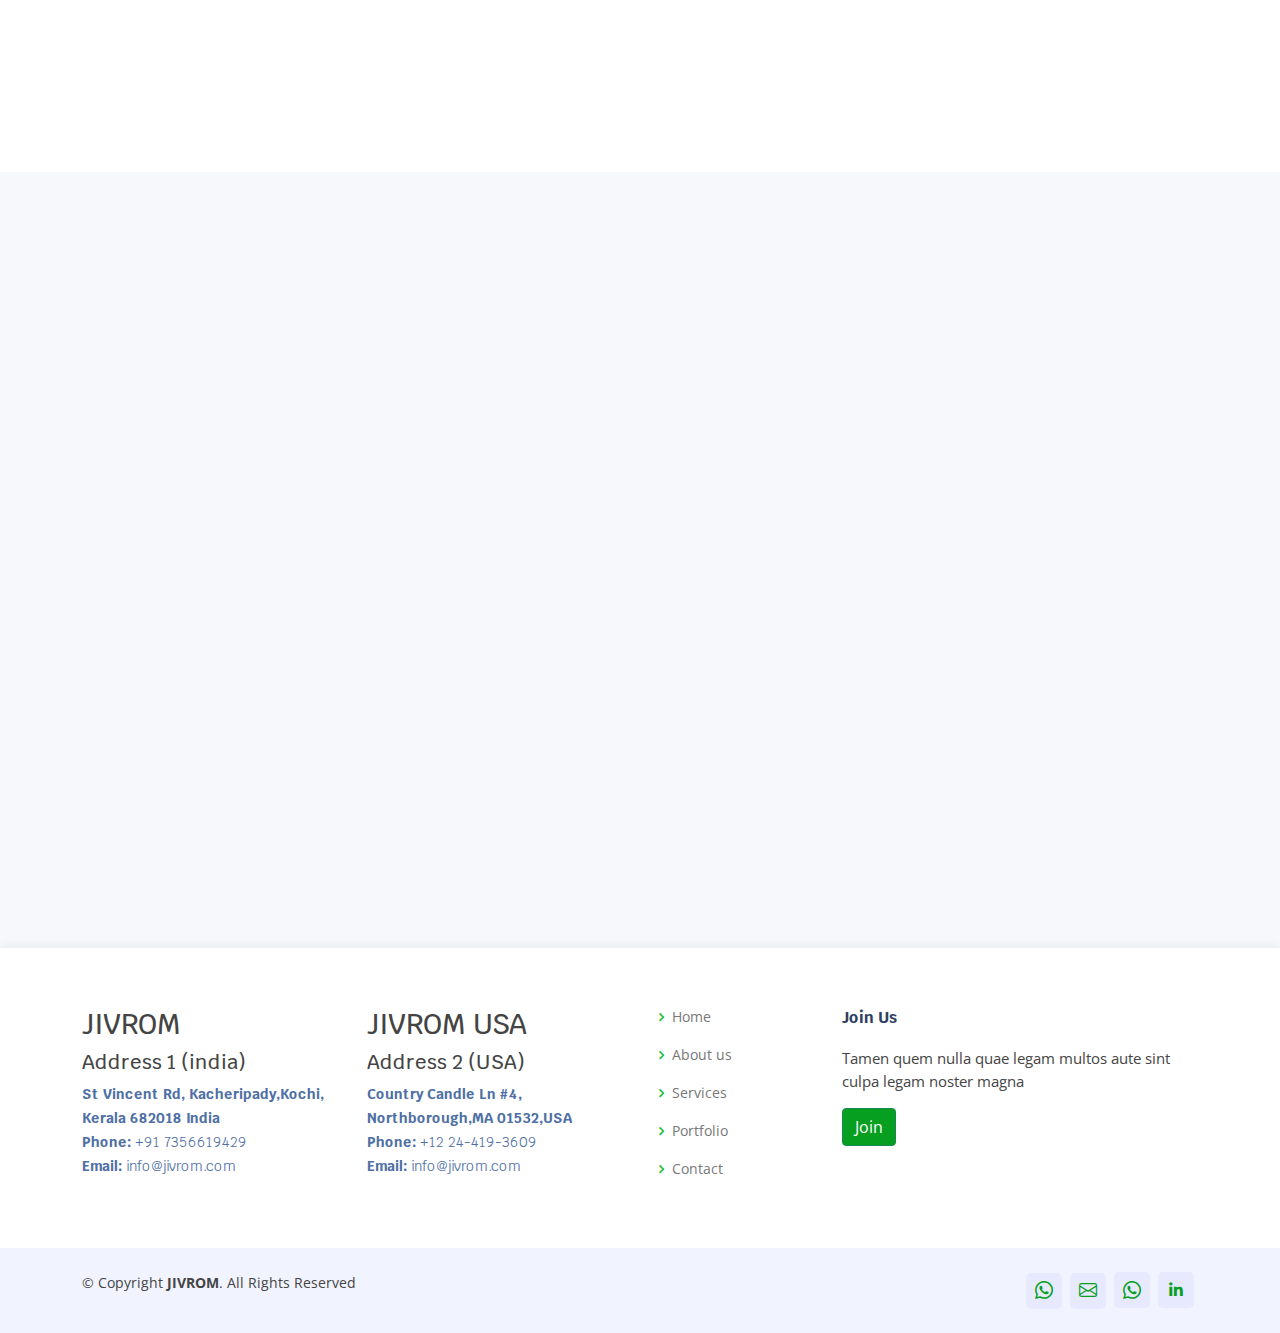
==== commit 434dc610: "changed usefull links" ====
--- a/index.html
+++ b/index.html
@@ -883,7 +883,7 @@
 
           <div class="col-lg-2 col-md-6 footer-links">
             
-            <h4>Useful Links</h4>
+            <!-- <h4>Useful Links</h4> -->
             <ul>
               <li><i class="bx bx-chevron-right"></i> <a href="./index.html">Home</a></li>
               <li><i class="bx bx-chevron-right"></i> <a href="./about.html">About us</a></li>
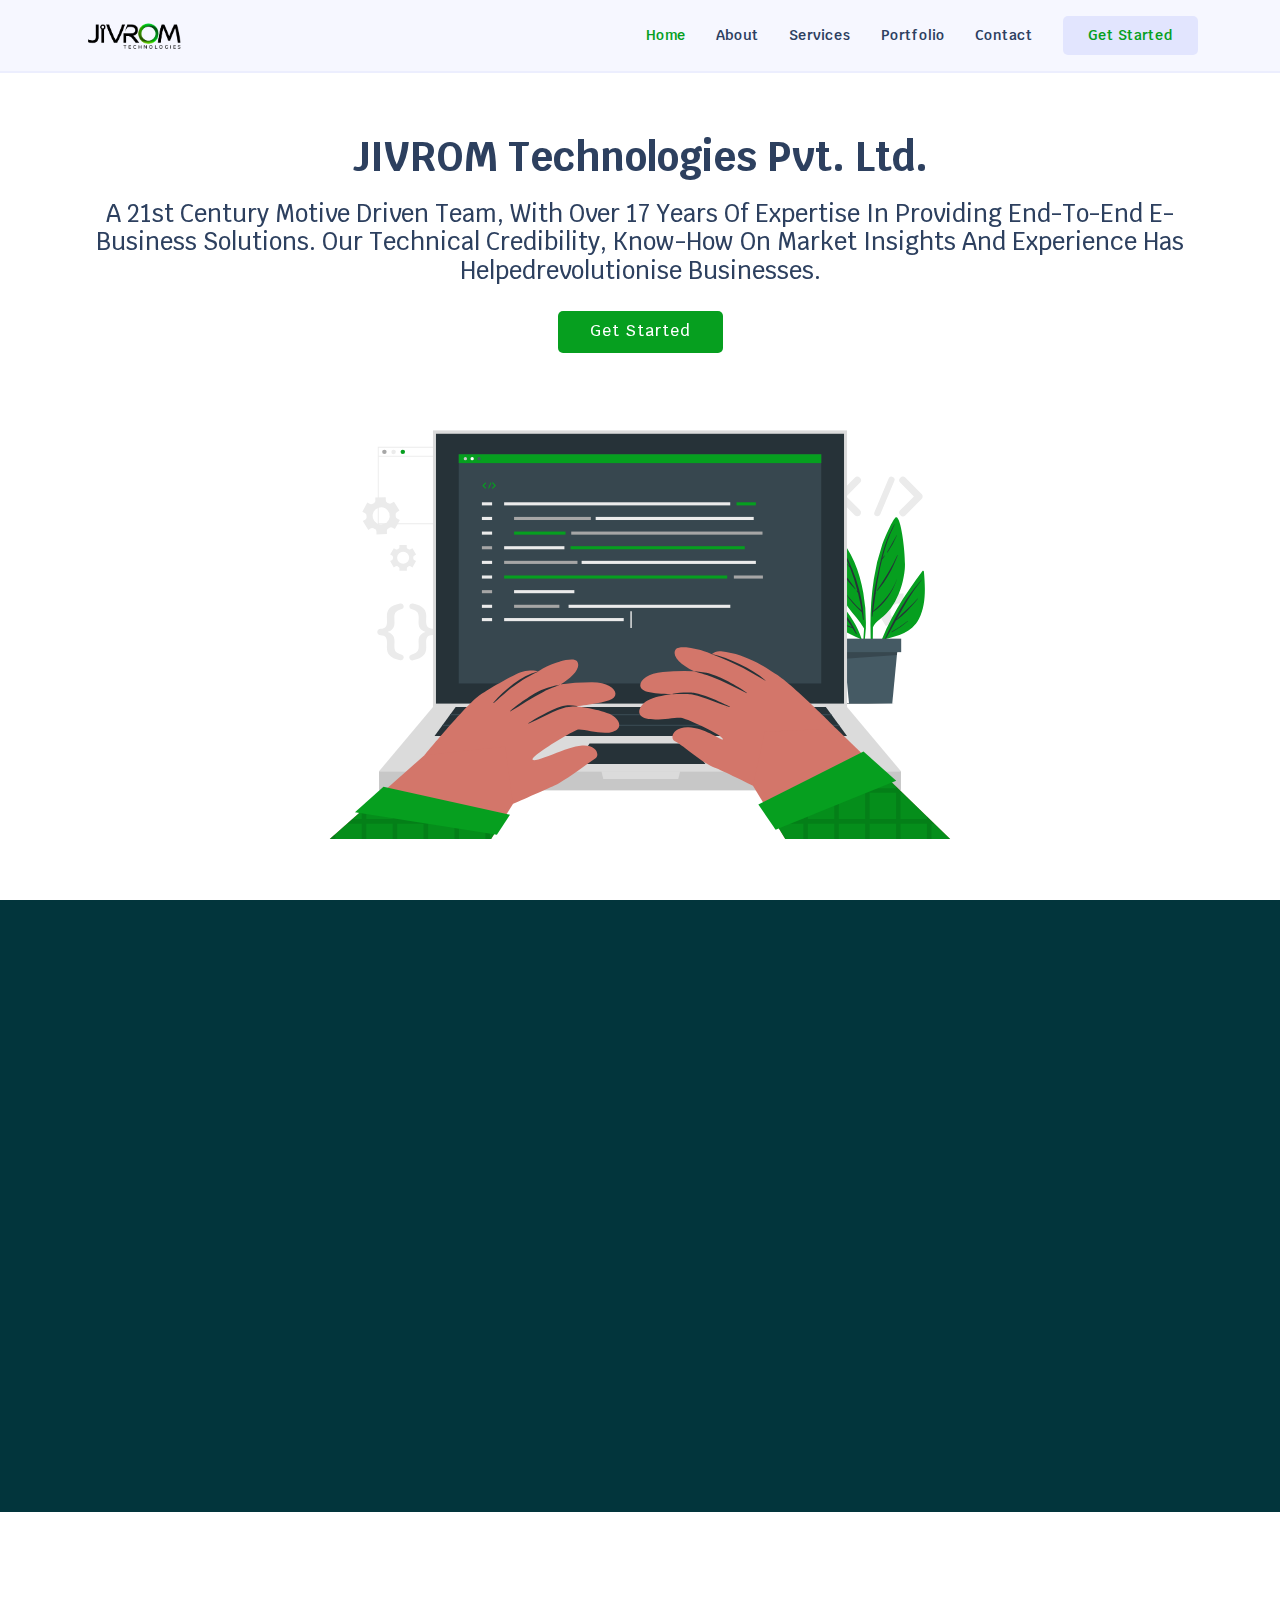
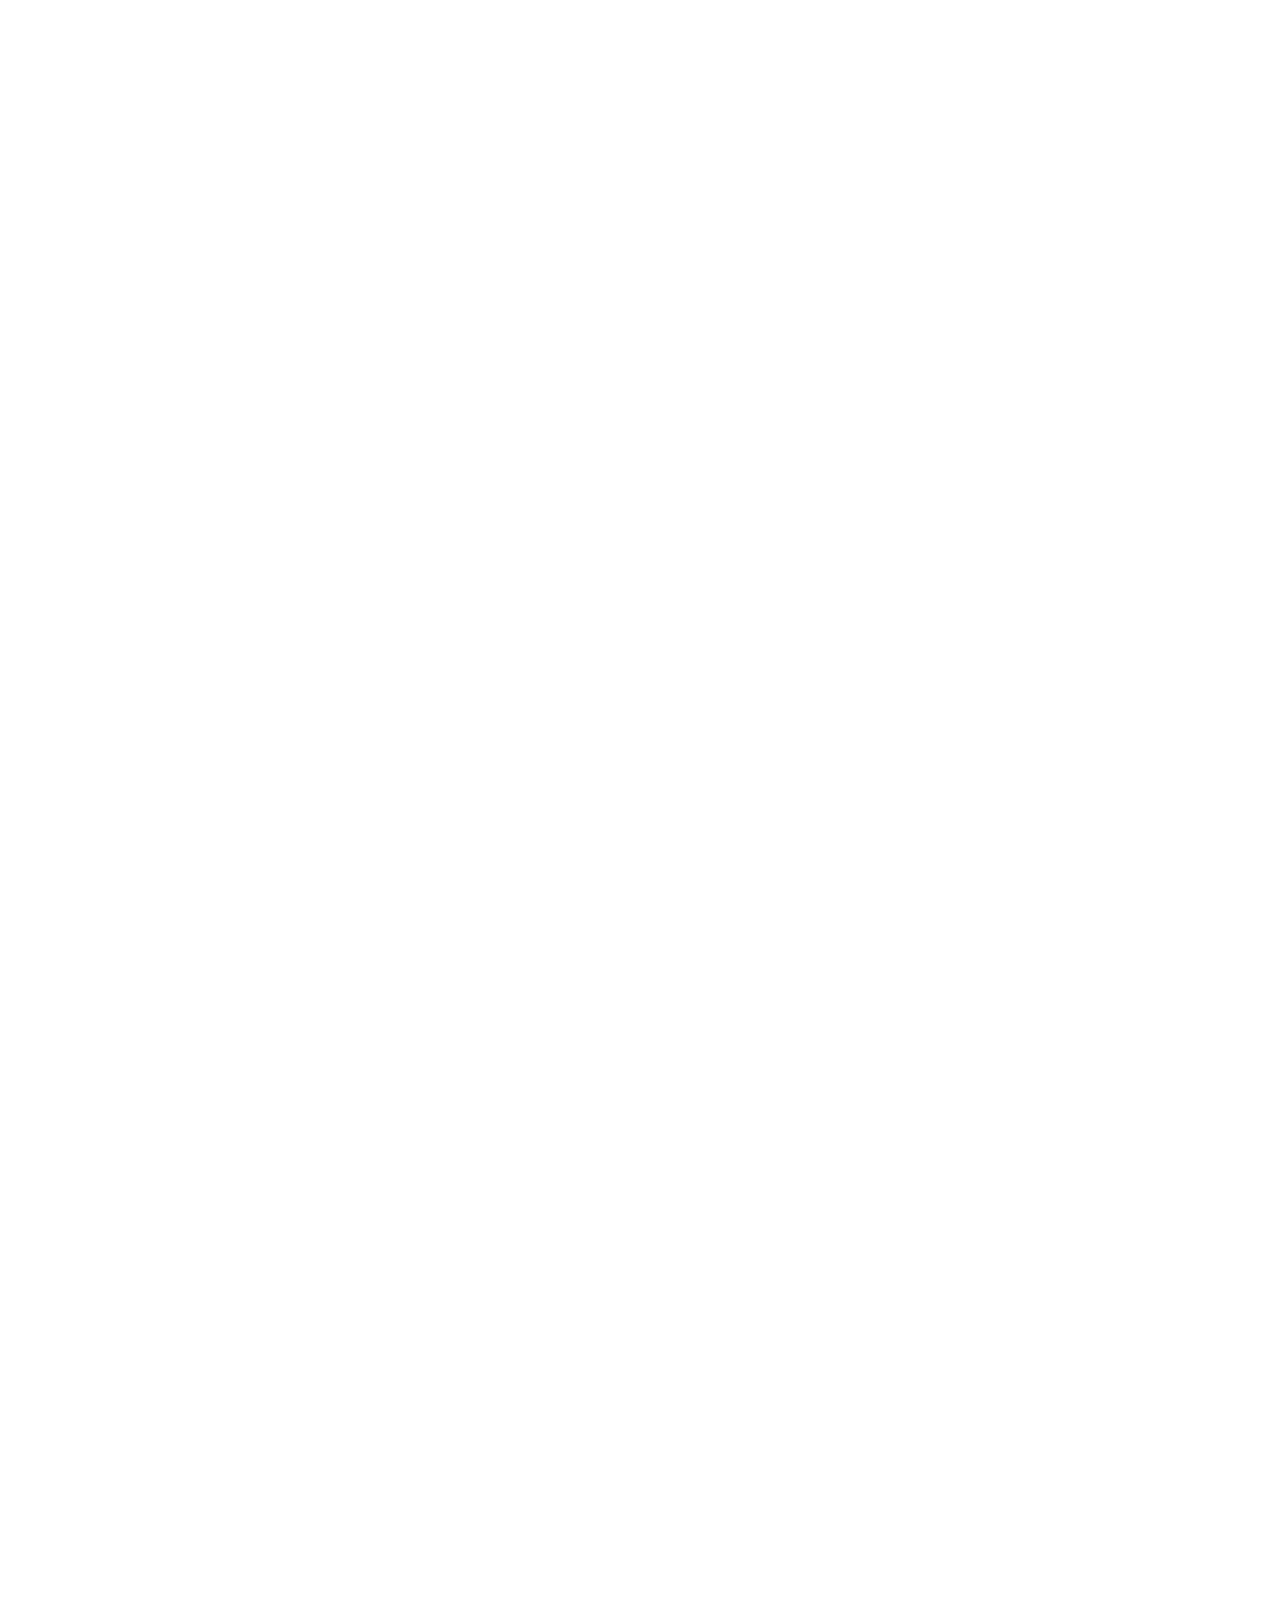
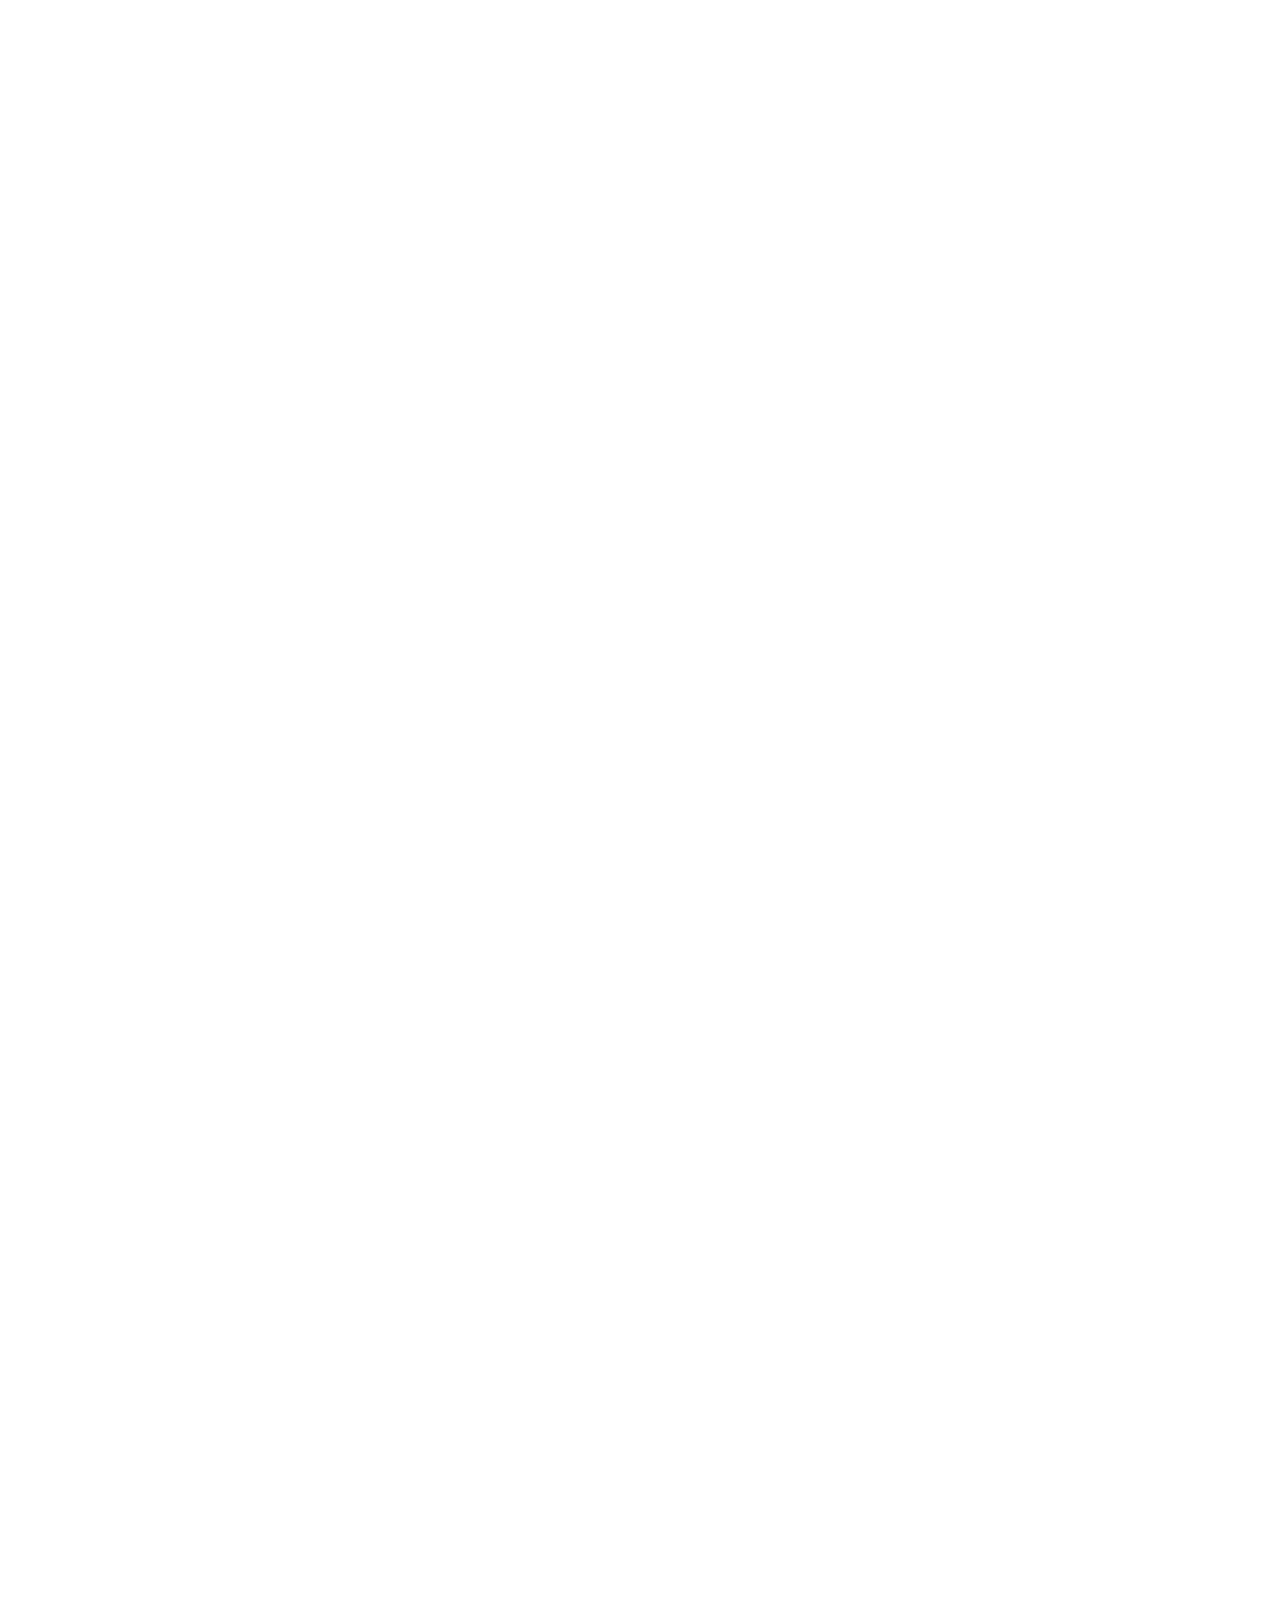
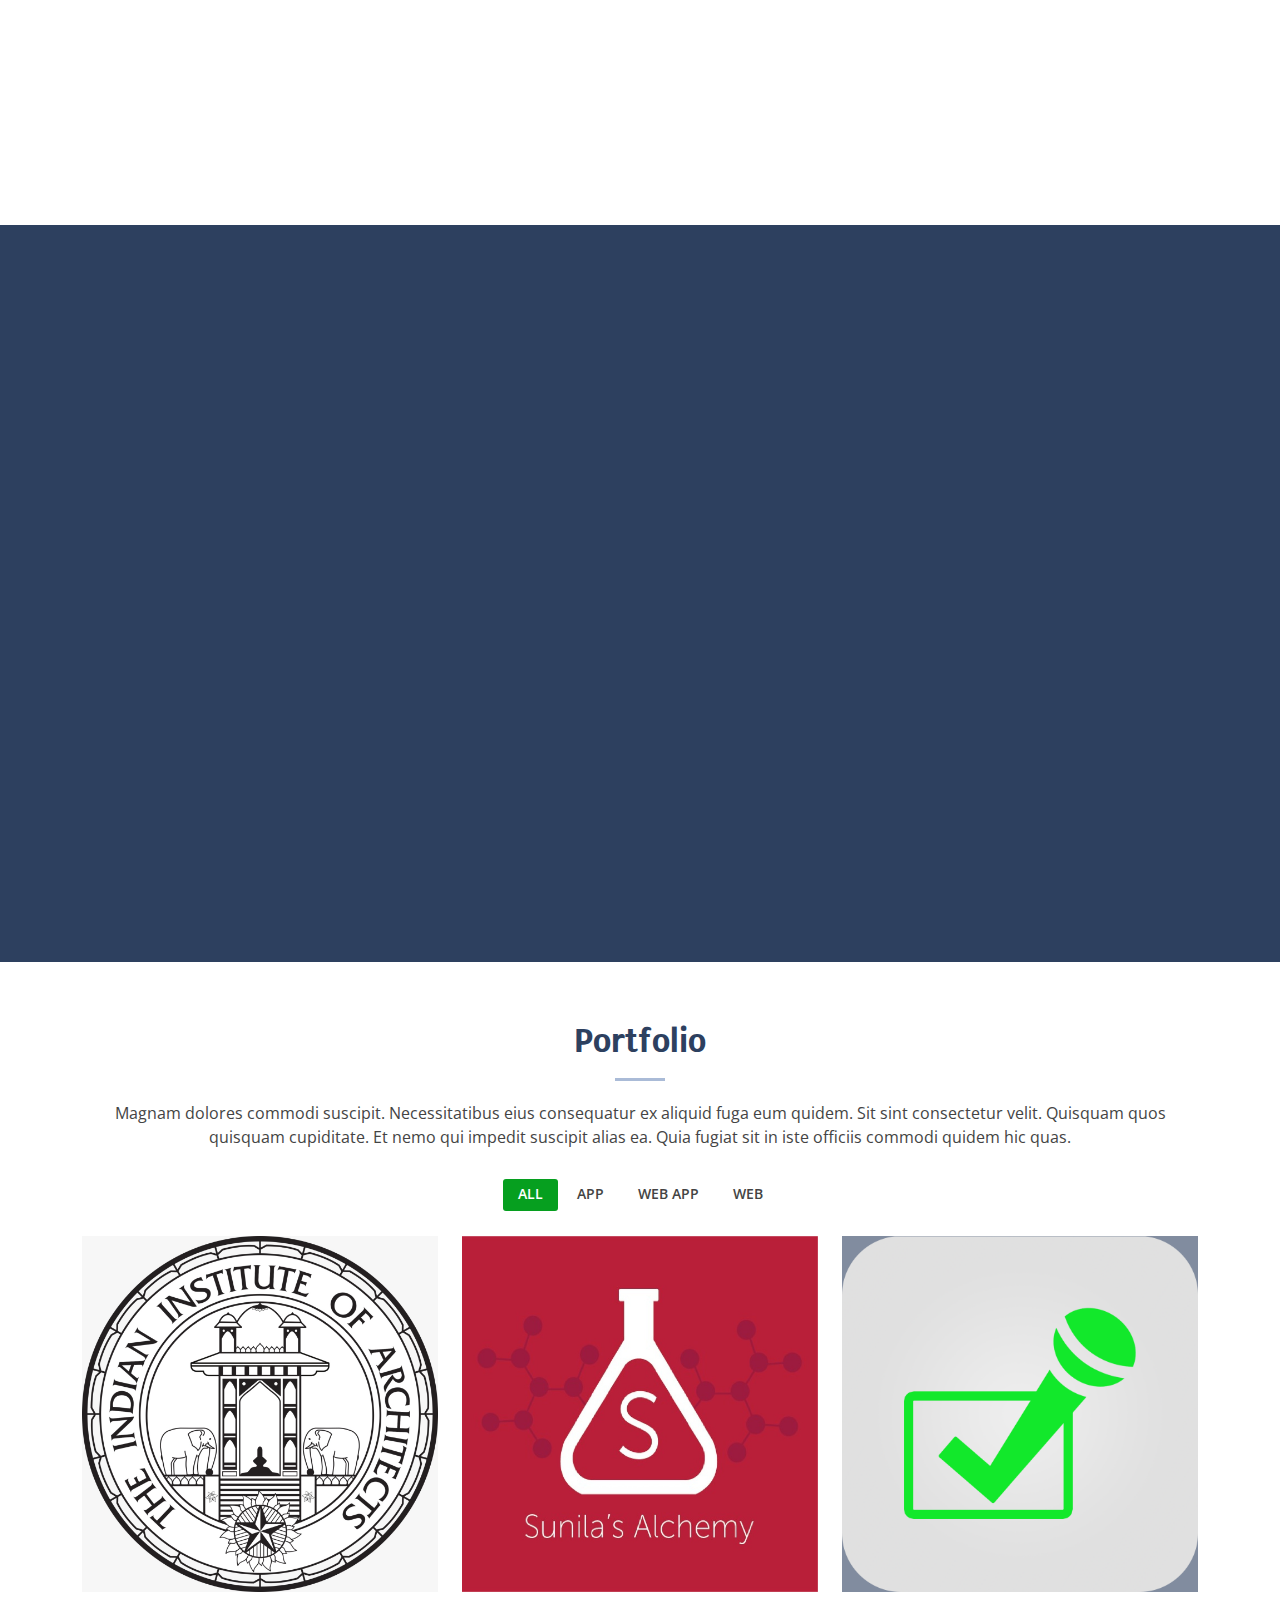
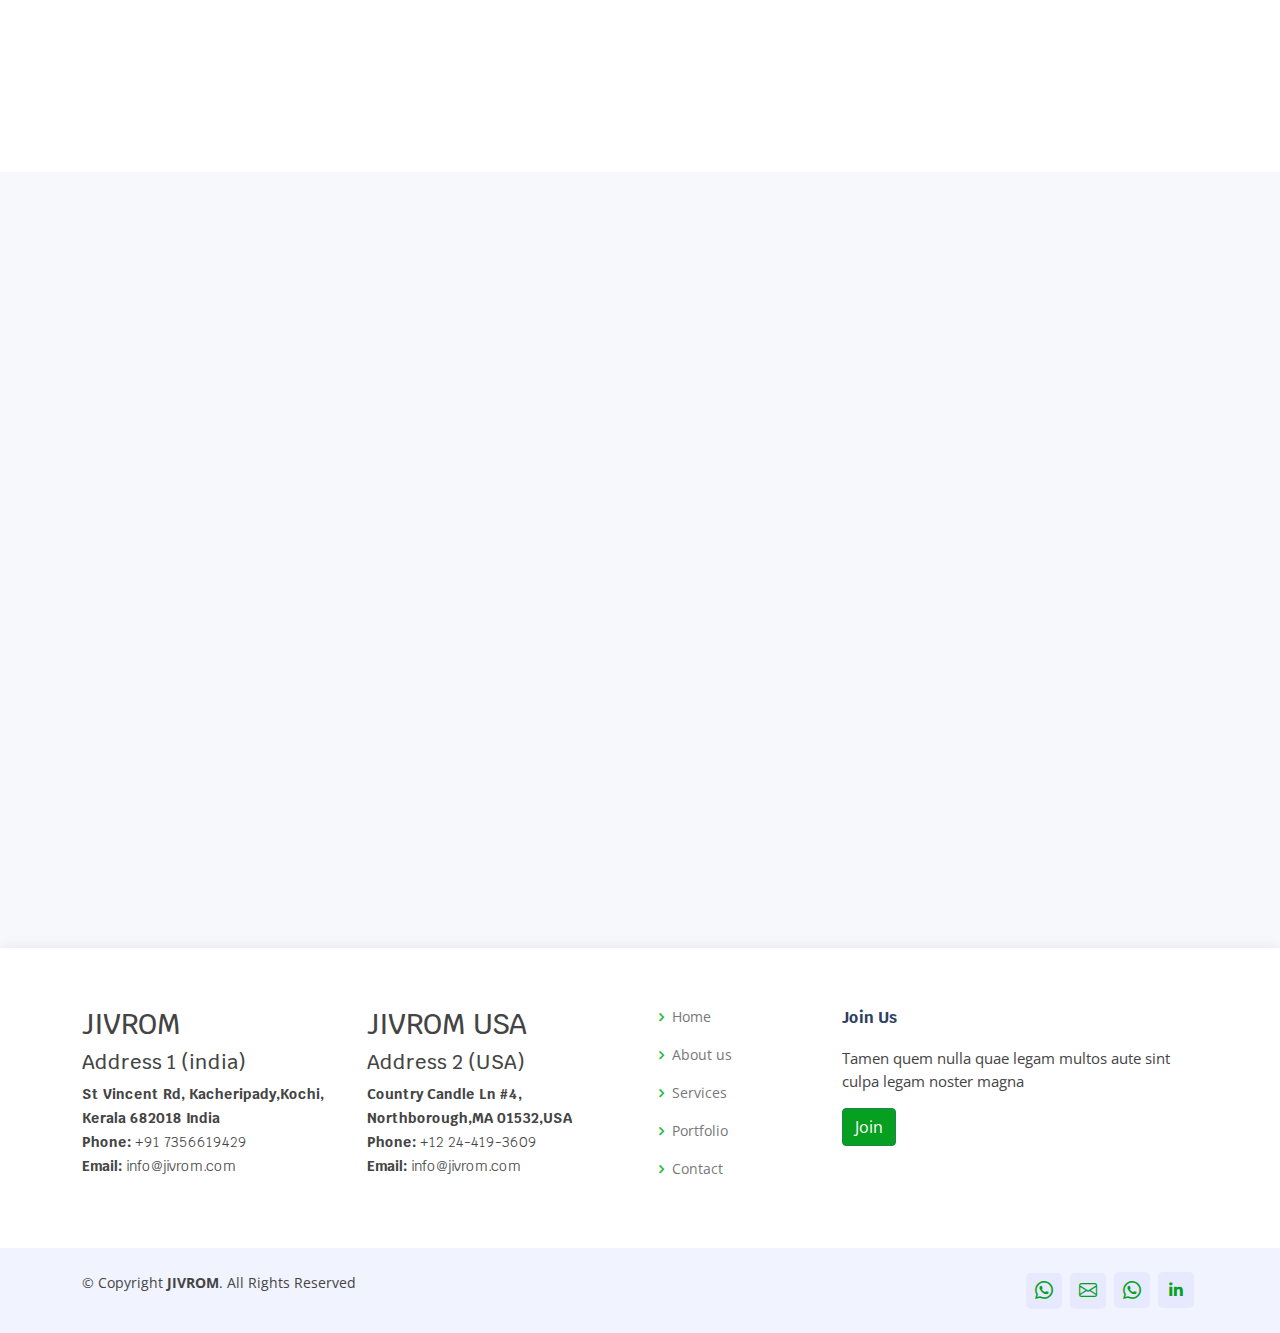
==== commit 8bee075e: "color change" ====
--- a/index.html
+++ b/index.html
@@ -215,7 +215,7 @@
             </div>
             <div class="col-md-7 pt-5 order-2 order-md-1" data-aos="fade-right">
               <h3 style="font-size: 35px;">
-                Seo Freindly</h3>
+                Seo Friendly</h3>
 
               <p style="font-size: 18px;">
                 Lorem Ipsum Dolor Sit Amet Consectetur, Adipisicing Elit. Unde Voluptatem, Tempore Hic Deserunt Vel
@@ -345,7 +345,7 @@
             data-aos-delay="300">
             <div class="icon-box">
               <div class="icon"><i class="bx bx-tachometer"></i></div>
-              <h4 class="title"><a href="">Full Testing</a></h4>
+              <h4 class="title"><a href="">FULL TESTING</a></h4>
               <p class="description">Lorem ipsum dolor sit amet, consectetur adipisicing and easily adapts to the
                 different screen.</p>
             </div>
@@ -854,7 +854,7 @@
           <div class="col-lg-3 col-md-6 footer-contact">
             <h3>JIVROM</h3>
             <h5>Address 1 (india)</h5>
-            <p>
+            <p style="color: #444;">
               <strong>St Vincent Rd, Kacheripady,Kochi, Kerala 682018 India </strong> <br>
               <strong>Phone:</strong> +91 7356619429<br>
               <strong>Email:</strong> info@jivrom.com<br>
@@ -866,10 +866,10 @@
 
 
           </div>
-          <div class="col-lg-3 col-md-6 footer-contact">
+          <div  class="col-lg-3 col-md-6 footer-contact">
             <h3>JIVROM USA</h3>
             <h5 > Address 2 (USA)</h5>
-            <p>
+            <p style="color: #444;">
               <strong>Country Candle Ln #4, Northborough,MA 01532,USA </strong>  <br>
               <strong>Phone:</strong> +12 24-419-3609<br>
               <strong>Email:</strong> info@jivrom.com<br>
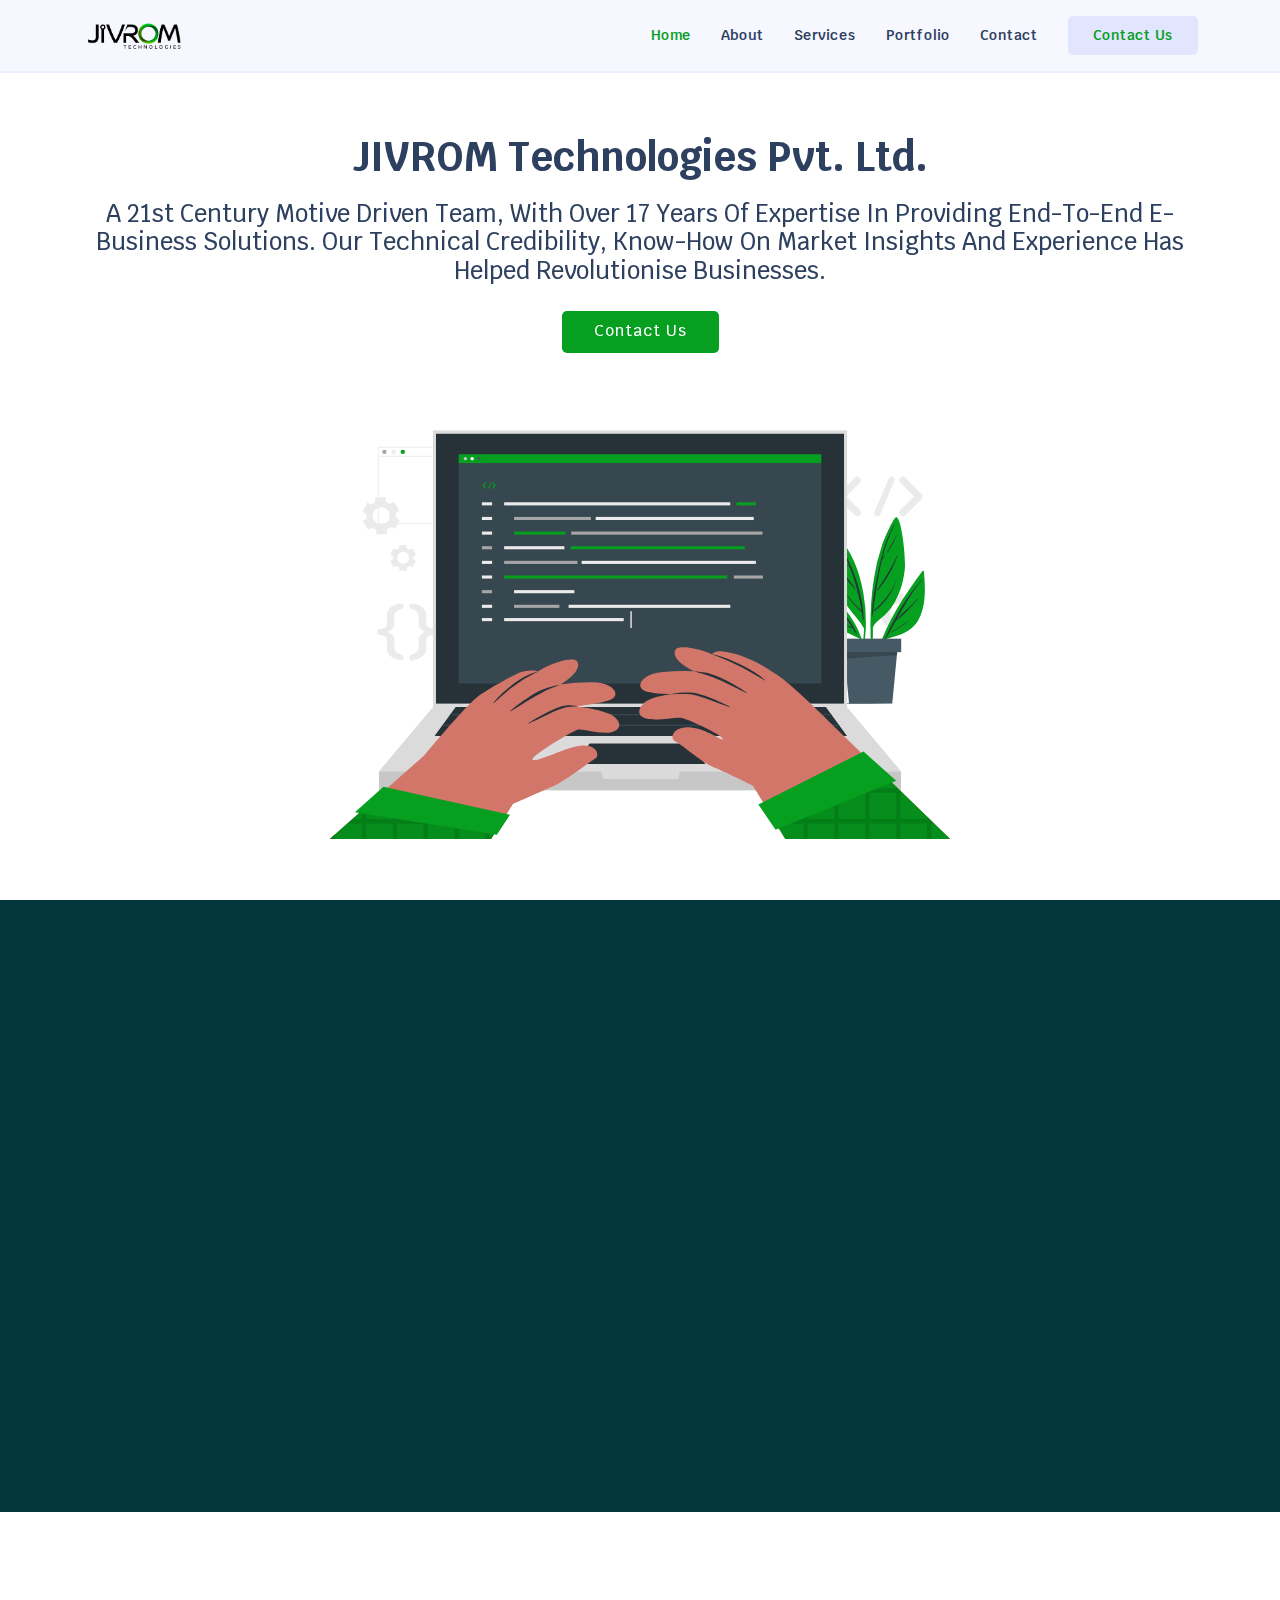
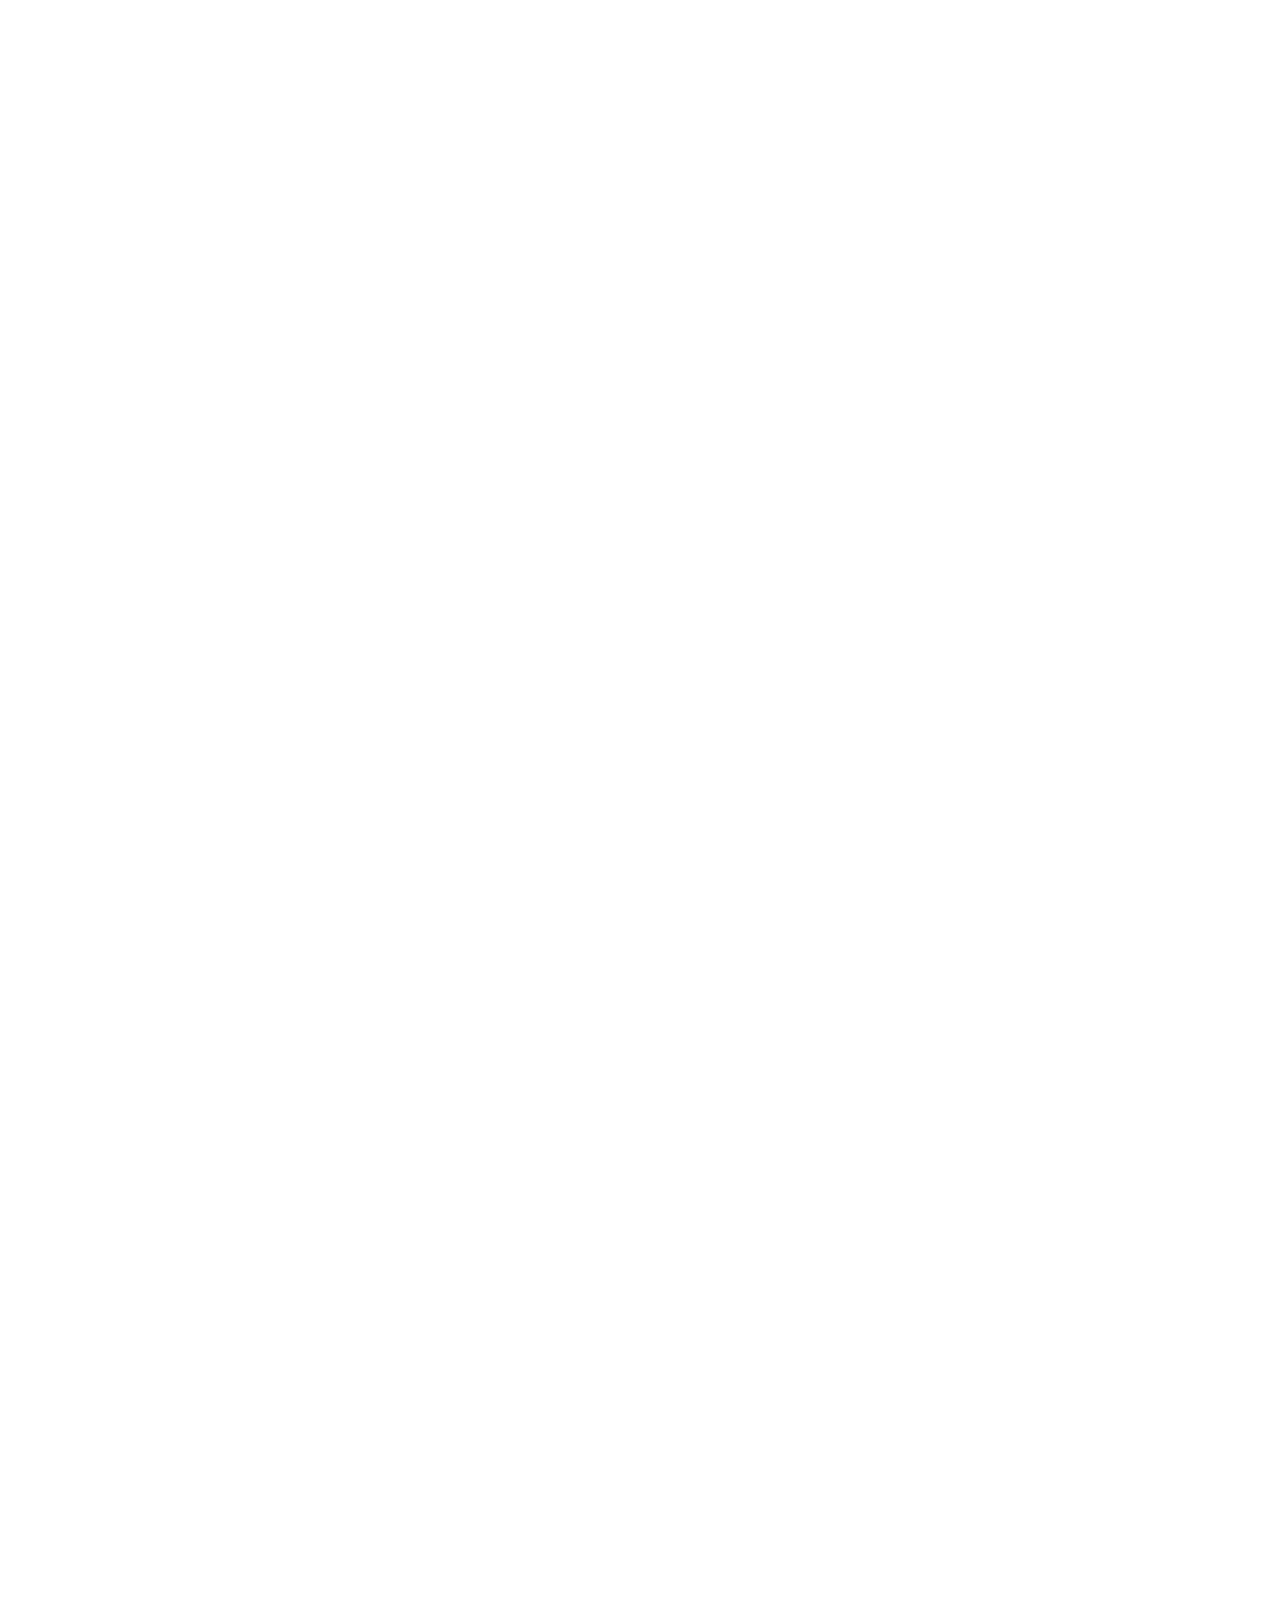
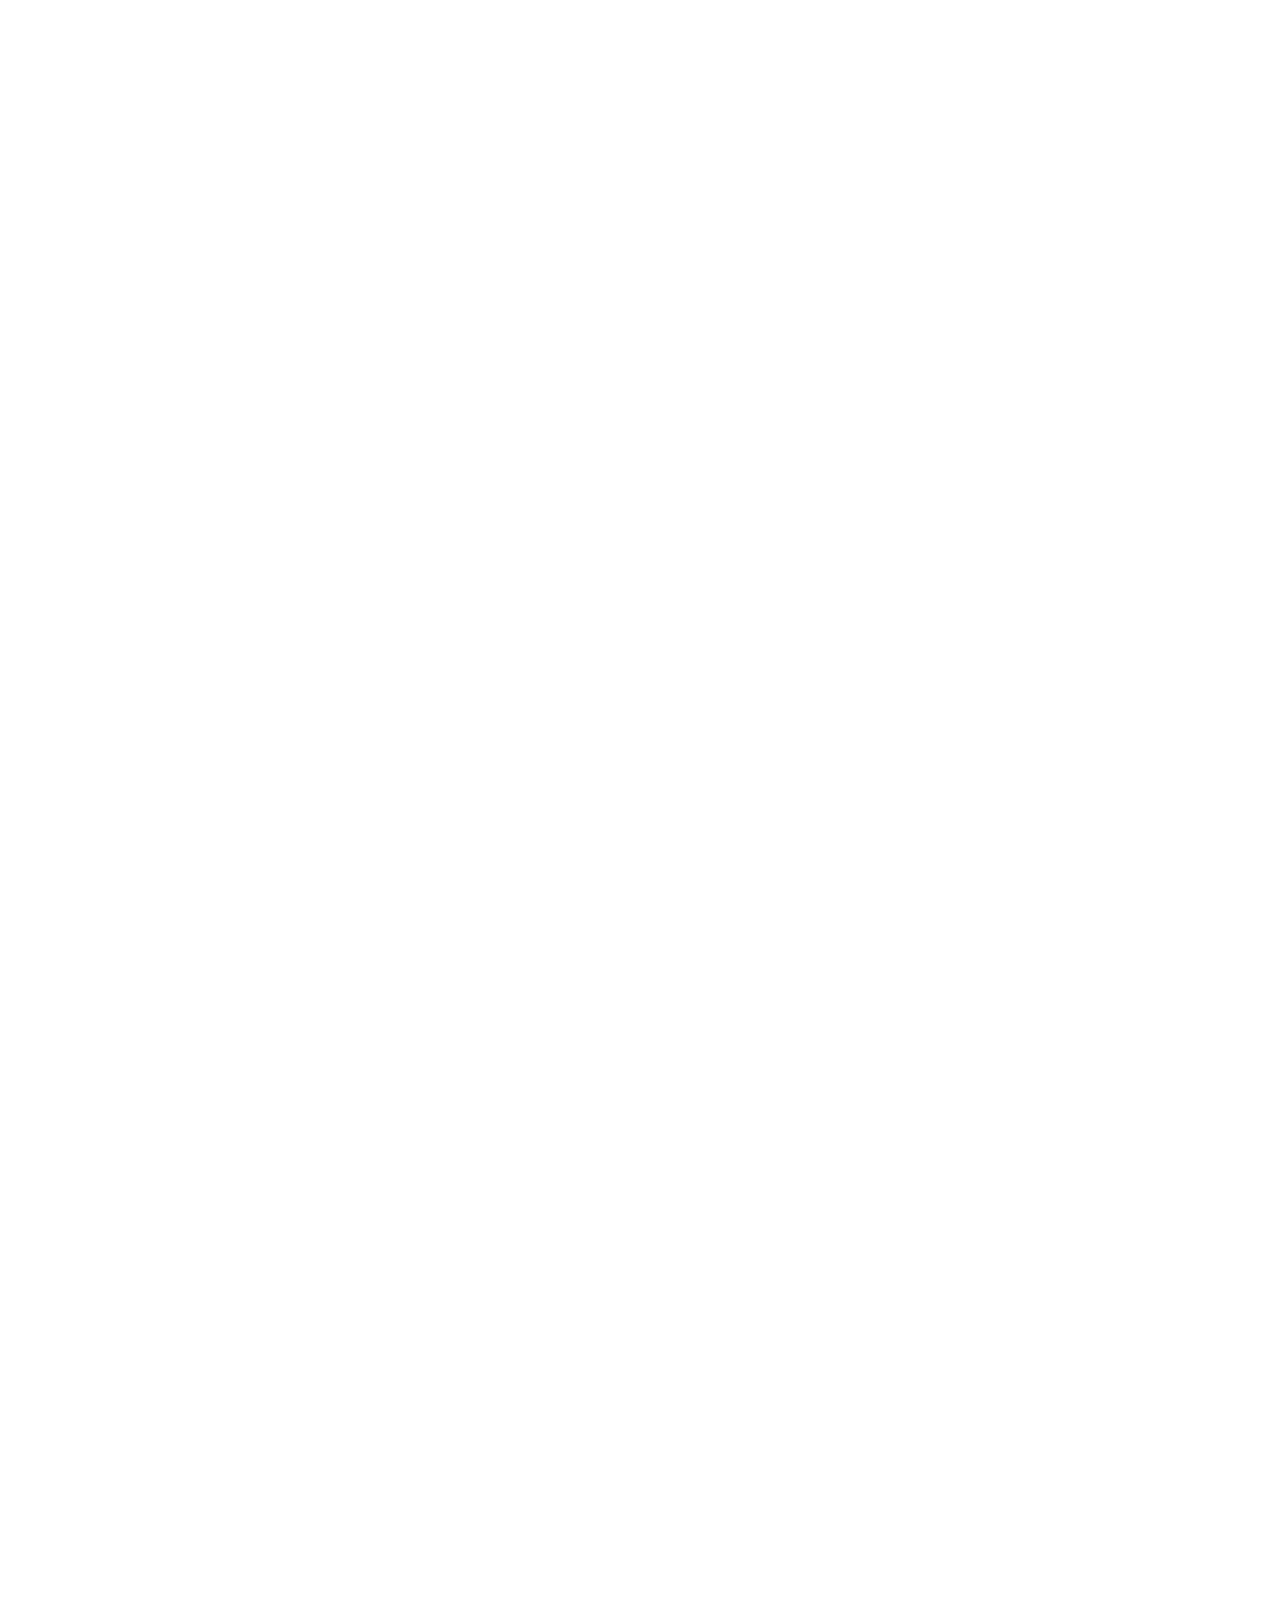
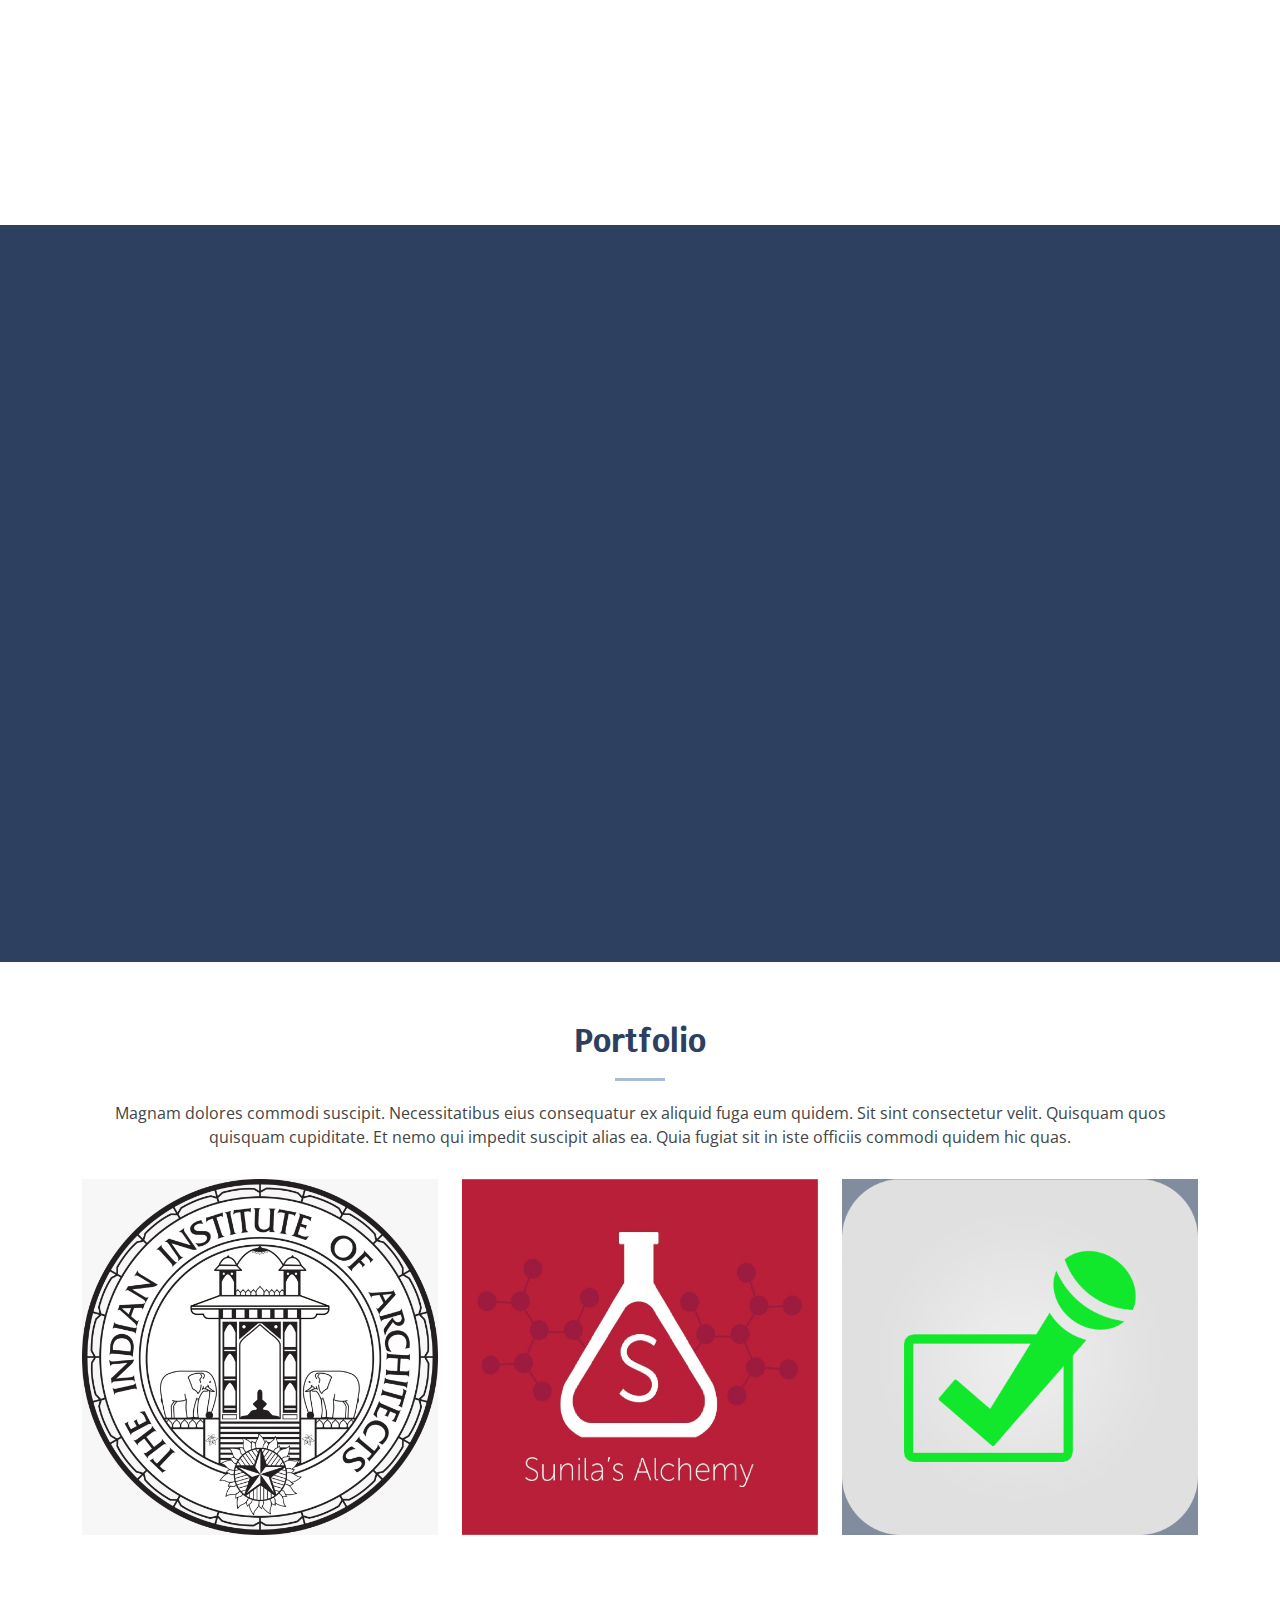
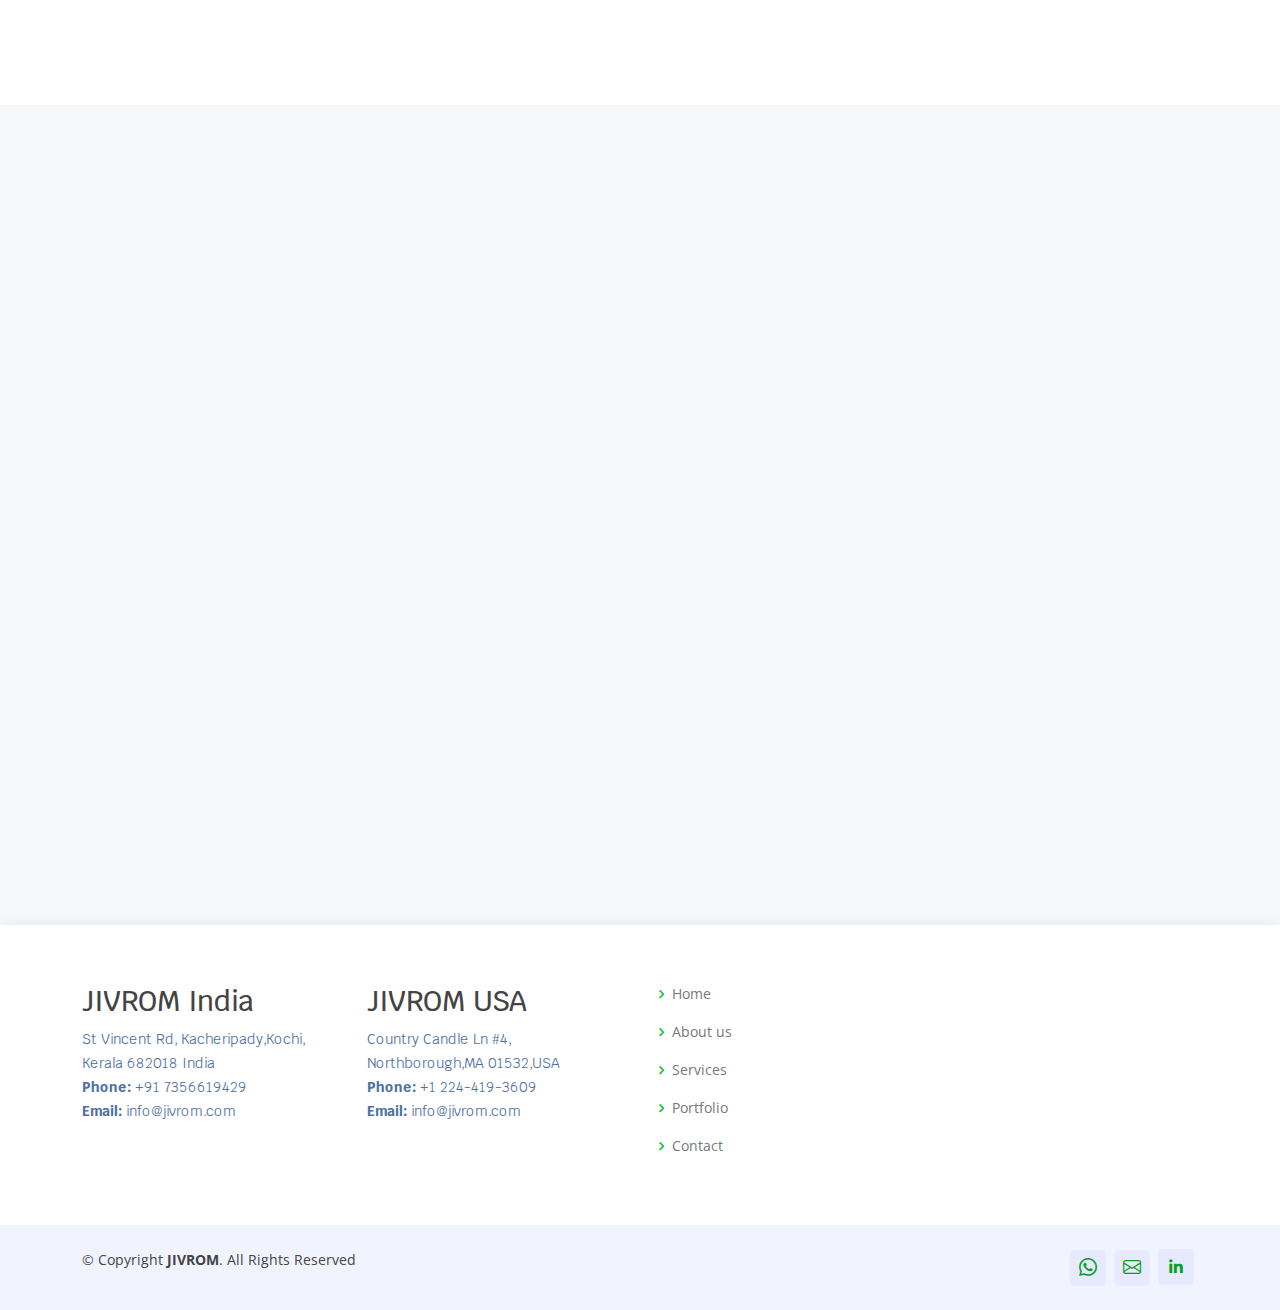
==== commit 6e14b773: "finel-1" ====
--- a/index.html
+++ b/index.html
@@ -69,7 +69,7 @@
             </ul>
           </li> -->
           <li><a class="nav-link scrollto" href="./contact.html">Contact</a></li>
-          <li><a class="getstarted scrollto" href="./contact.html">Get Started</a></li>
+          <li><a class="getstarted scrollto" href="./contact.html">Contact Us</a></li>
         </ul>
         <i class="bi bi-list mobile-nav-toggle"></i>
       </nav><!-- .navbar -->
@@ -83,12 +83,12 @@
     <div class="container d-flex flex-column align-items-center justify-content-center" data-aos="fade-up">
       <h1 style="font-size: 40px;">JIVROM Technologies Pvt. Ltd.</h1>
       <h2>A 21st Century Motive Driven Team, With Over 17 Years Of Expertise In Providing End-To-End E-Business
-        Solutions. Our Technical Credibility, Know-How On Market Insights And Experience Has Helpedrevolutionise
+        Solutions. Our Technical Credibility, Know-How On Market Insights And Experience Has Helped Revolutionise
         Businesses.
       </h2>
-      <a href="#about" class="btn-get-started scrollto">Get Started</a>
-      <img src="./assets/img/illustration/Hand coding-cuate.svg" class="img-fluid hero-img" alt="image" data-aos="zoom-in"
-        data-aos-delay="150">
+      <a href="./contact.html" class="btn-get-started scrollto">Contact Us</a>
+      <img src="./assets/img/illustration/Hand coding-cuate.svg" class="img-fluid hero-img animated" alt="image"
+        data-aos="zoom-in" data-aos-delay="200">
     </div>
 
   </section><!-- End Hero -->
@@ -178,7 +178,8 @@
             </div>
             <div class="col-md-7 pt-5" data-aos="fade-left">
               <h3 style="font-size: 35px;">IOS And Android App Development</h3>
-              <p style="font-size: 18px;">We Have Expertise In Developing Mobile Apps In Different Platforms Like Ionic, React Native, Xcode And
+              <p style="font-size: 18px;">We Have Expertise In Developing Mobile Apps In Different Platforms Like Ionic,
+                React Native, Xcode And
                 Android Studio. We Provide Dedicated Teams Across The Software Development Cycle.</p>
 
             </div>
@@ -204,7 +205,8 @@
             </div>
             <div class="col-md-7 pt-5" data-aos="fade-left">
               <h3 style="font-size: 35px;">DevOps</h3>
-              <p style="font-size: 18px;">Right People To Engage Your DevOPs With. AWS Or Azure, We Have Our Talent Pool To Serve You Better.</p>
+              <p style="font-size: 18px;">Right People To Engage Your DevOPs With. AWS Or Azure, We Have Our Talent Pool
+                To Serve You Better.</p>
 
             </div>
           </div>
@@ -231,7 +233,8 @@
             </div>
             <div class="col-md-7 pt-5" data-aos="fade-left">
               <h3 style="font-size: 35px;">Graphic Design</h3>
-              <p style="font-size: 18px;">We Have Creativity And We Have A Proven Track Record. Whether It Is A Logo, Website Design Or A Complex
+              <p style="font-size: 18px;">We Have Creativity And We Have A Proven Track Record. Whether It Is A Logo,
+                Website Design Or A Complex
                 UI, Come To Us And We Are Super Thrilled To Showcase Our Talents To You!</p>
 
             </div>
@@ -344,8 +347,8 @@
           <div class="col-md-6 col-lg-3 d-flex align-items-stretch mb-5 mb-lg-0" data-aos="fade-up"
             data-aos-delay="300">
             <div class="icon-box">
-              <div class="icon"><i class="bx bx-tachometer"></i></div>
-              <h4 class="title"><a href="">FULL TESTING</a></h4>
+              <div class="icon"><i class="bx bi-suit-heart"></i></div>
+              <h4 class="title"><a href="">SUPPORT</a></h4>
               <p class="description">Lorem ipsum dolor sit amet, consectetur adipisicing and easily adapts to the
                 different screen.</p>
             </div>
@@ -410,34 +413,34 @@
         </div>
 
         <div class="row">
-          <div class="col-lg-12 d-flex justify-content-center">
+          <!-- <div class="col-lg-12 d-flex justify-content-center">
             <ul id="portfolio-flters">
               <li data-filter="*" class="filter-active">All</li>
               <li data-filter=".filter-app">App</li>
               <li data-filter=".filter-card">Web APP</li>
               <li data-filter=".filter-web">Web</li>
             </ul>
-          </div>
+          </div> -->
         </div>
 
         <div class="row portfolio-container">
-          <a href="./portfolio-details.html">
+          <a href="./Iaa.html">
             <div class="col-lg-4 col-md-6 portfolio-item filter-card filter-web filter-app">
               <div class="portfolio-wrap">
-                <a href="./portfolio-details.html">
+                <a href="./Iaa.html">
                   <img src="./assets/img/clients/cl1-1.jpeg" class="img-fluid" alt="image">
                 </a>
 
-                <a href="./portfolio-details.html">
+                <a href="./Iaa.html">
                   <div class="portfolio-info">
-                    <a href="./portfolio-details.html">
+                    <a href="./Iaa.html">
                       <h4>IIA</h4>
                       <!-- <p>App</p> -->
                     </a>
                     <div class="portfolio-links">
                       <!-- <a href="./assets/img/clients/cl1-1.jpeg" class="portfolio-lightbox" title="App 1"><i
                           class="bx bx-plus"></i></a> -->
-                      <a href="portfolio-details.html" title="More Details"><i class="bx bx-link"></i></a>
+                      <a href="./Iaa.html" title="More Details"><i class="bx bx-link"></i></a>
                     </div>
                   </div>
                 </a>
@@ -447,7 +450,7 @@
 
 
           <div class="col-lg-4 col-md-6 portfolio-item filter-web filter-app ">
-            <a href="./sunilas.html">
+            <a href="./Sunilas-Alchemy.html">
               <div class="portfolio-wrap">
                 <img src="./assets/img/clients/cl2-3.jpeg" class="img-fluid" alt="image">
                 <div class="portfolio-info">
@@ -457,7 +460,7 @@
                   <div class="portfolio-links">
                     <!-- <a href="./assets/img/clients/cl2-3.jpeg" class="portfolio-lightbox" title="Web 3"><i
                         class="bx bx-plus"></i></a> -->
-                    <a href="./sunilas.html" title="More Details"><i class="bx bx-link"></i></a>
+                    <a href="./Sunilas-Alchemy.html" title="More Details"><i class="bx bx-link"></i></a>
                   </div>
                 </div>
             </a>
@@ -474,7 +477,7 @@
               <div class="portfolio-links">
                 <!-- <a href="./assets/img/clients/sp.png" class="portfolio-lightbox" title="App 2"><i
                     class="bx bx-plus"></i></a> -->
-                <a href="./sppek.html" title="More Details"><i class="bx bx-link"></i></a>
+                <a href="./Speakeazy.html" title="More Details"><i class="bx bx-link"></i></a>
               </div>
             </div>
           </div>
@@ -692,47 +695,49 @@
 
 
     <!-- ======= Contact Section ======= -->
-    <section style="margin-top: 90px;" id="contact" class="contact section-bg">
+    <section style="margin-top: 80px;" id="contact" class="contact section-bg">
       <div class="container" data-aos="fade-up">
-
+  
         <div class="section-title">
           <h2>Contact</h2>
           <!-- <p>Magnam dolores commodi suscipit. Necessitatibus eius consequatur ex aliquid fuga eum quidem. Sit sint
             consectetur velit. Quisquam quos quisquam cupiditate. Et nemo qui impedit suscipit alias ea. Quia fugiat sit
             in iste officiis commodi quidem hic quas.</p> -->
         </div>
-
+  
         <div class="row">
-
+  
           <div class="col-lg-6">
-
+  
             <div class="row">
-              <div style="margin-bottom: 22px;" class="col-md-12">
-                <a target="_blank"
+              <div style="margin-bottom: 22px;" class="col-md-6">
+                <a
+                target="_blank"
                   href="https://www.google.com/maps/place/JIVROM+Technologies+Pvt.+Ltd./@9.989852,76.284162,15z/data=!4m5!3m4!1s0x0:0xd2b619f38f36ab3c!8m2!3d9.9898522!4d76.2841615?hl=en">
                   <div class="info-box">
                     <i class="bx bx-map"></i>
                     <h3>Our Address(India)</h3>
-                    <p> St Vincent Rd, Kacheripady, Kochi, Kerala 682018,India </p>
-
-
+                    <p> St Vincent Rd, Kacheripady, Kochi, Kerala 682018,india </p>
+  
+                    
                   </div>
                 </a>
               </div>
-
-              <div class="col-md-12">
-                <a target="_blank"
+  
+              <div class="col-md-6">
+                <a
+                target="_blank"
                   href="https://www.google.com/maps/place/4+Country+Candle+Ln+%234,+Northborough,+MA+01532,+USA/@42.3239814,-71.6418997,17z/data=!3m1!4b1!4m5!3m4!1s0x89e3f5b8f38f6059:0x5d4a74a0c585313a!8m2!3d42.3239814!4d-71.6418997">
                   <div class="info-box">
                     <i class="bx bx-map"></i>
                     <h3>Our Address(USA)</h3>
-
-
+                    
+  
                     <p> 4 Country Candle Ln #4, Northborough,MA 01532,USA</p>
                   </div>
                 </a>
               </div>
-
+              
               <div class="col-md-6">
                 <a href="mailto:info@jivrom.com">
                   <div class="info-box mt-4">
@@ -746,25 +751,24 @@
                 <a href="tel:+917356619429">
                   <div class="info-box mt-4">
                     <i class="bx bx-phone-call"></i>
-                    <h3>Call Us</h3>
+                    <h3>Call Us(India)</h3>
                     <p>+91 7356619429</p>
                   </div>
                 </a>
               </div>
-
-              <!-- <div class="col-md-6">
+  
+              <div class="col-md-12">
                 <a href="tel:+12244193609">
                   <div class="info-box mt-4">
                     <i class="bx bx-phone-call"></i>
-                    <h3>Call Us</h3>
-                    <p>+12 244193609</p>
+                    <h3>Call Us(USA)</h3>
+                    <p>+1 2244193609</p>
                   </div>
                 </a>
-              </div> -->
-
+              </div>
+  
               <!-- <div class="col-md-6">
-                <a target="_blank"
-                  href="https://api.whatsapp.com/send/?phone=%2B917356619429&text=I%27m+curious+to+the+know++about+JIVROM+and+its+services&app_absent=0">
+                <a target="_blank" href="https://api.whatsapp.com/send/?phone=%2B917356619429&text=I%27m+curious+to+the+know++about+JIVROM+and+its+services&app_absent=0">
                   <div class="info-box mt-4">
                     <i class="bx bi-whatsapp"></i>
                     <h3>Whatsapp </h3>
@@ -773,12 +777,11 @@
                 </a>
               </div> -->
             </div>
-
-          </div>
-
+  
+          </div>
+  
           <div class="col-lg-6 mt-4 mt-md-0">
-            <form style=" margin-bottom: -13px;" action="forms/contact.php" method="post" role="form"
-              class="php-email-form">
+            <form style=" margin-bottom: -13px;" action="forms/contact.php" method="post" role="form" class="php-email-form">
               <div class="row">
                 <div class="col-md-6 form-group">
                   <input type="text" name="name" class="form-control" id="name" placeholder="Your Name" required>
@@ -800,47 +803,37 @@
               </div>
               <div class="text-center"><button type="submit">Send Message</button></div>
             </form>
-
-            <div class="row">
+  
+            <div  class="row">
               <div class="col-md-6">
                 <a target="_blank"
                   href="https://api.whatsapp.com/send/?phone=%2B917356619429&text=I%27m+curious+to+the+know++about+JIVROM+and+its+services&app_absent=0">
                   <div class="info-box mt-4">
                     <i class="bx bi-whatsapp"></i>
-                    <h3>Whatsapp(India) </h3>
+                    <h3>Whatsapp (India) </h3>
                     <p>+91 7356619429</p>
                   </div>
                 </a>
               </div>
-
+  
               <div class="col-md-6">
                 <a target="_blank"
                   href="https://api.whatsapp.com/send/?phone=%2B12244193609&text=I%27m+curious+to+the+know++about+JIVROM+and+its+services&app_absent=0">
                   <div class="info-box mt-4">
                     <i class="bx bi-whatsapp"></i>
-                    <h3>Whatsapp(USA) </h3>
-                    <p>+12 24-419-3609</p>
+                    <h3>Whatsapp (USA) </h3>
+                    <p>+1 224-419-3609</p>
                   </div>
                 </a>
               </div>
-            </div>
-
-
-
-
-          </div>
-
-        </div>
-
-
-
-
-
-
-      </div>
-
-      </div>
-    </section><!-- End Contact Section -->
+          </div>
+  
+        </div>
+  
+      </div>
+    </section>
+    
+    <!-- End Contact Section -->
 
   </main><!-- End #main -->
 
@@ -852,10 +845,10 @@
         <div class="row">
 
           <div class="col-lg-3 col-md-6 footer-contact">
-            <h3>JIVROM</h3>
-            <h5>Address 1 (india)</h5>
-            <p style="color: #444;">
-              <strong>St Vincent Rd, Kacheripady,Kochi, Kerala 682018 India </strong> <br>
+            <h3>JIVROM India</h3>
+            <!-- <h5>Address 1 ()</h5> -->
+            <p>
+              St Vincent Rd, Kacheripady,Kochi, Kerala 682018 India <br>
               <strong>Phone:</strong> +91 7356619429<br>
               <strong>Email:</strong> info@jivrom.com<br>
 
@@ -866,23 +859,23 @@
 
 
           </div>
-          <div  class="col-lg-3 col-md-6 footer-contact">
+          <div class="col-lg-3 col-md-6 footer-contact">
             <h3>JIVROM USA</h3>
-            <h5 > Address 2 (USA)</h5>
-            <p style="color: #444;">
-              <strong>Country Candle Ln #4, Northborough,MA 01532,USA </strong>  <br>
-              <strong>Phone:</strong> +12 24-419-3609<br>
+            <!-- <h5 > Address 2 (USA)</h5> -->
+            <p>
+              Country Candle Ln #4, Northborough,MA 01532,USA <br>
+              <strong>Phone:</strong> +1 224-419-3609<br>
               <strong>Email:</strong> info@jivrom.com<br>
-              
-              
+
+
             </p>
           </div>
 
-          
-         
+
+
 
           <div class="col-lg-2 col-md-6 footer-links">
-            
+
             <!-- <h4>Useful Links</h4> -->
             <ul>
               <li><i class="bx bx-chevron-right"></i> <a href="./index.html">Home</a></li>
@@ -916,8 +909,8 @@
           </div> -->
 
           <div class="col-lg-4 col-md-6 footer-newsletter">
-            <h4>Join Us</h4>
-            <p>Tamen quem nulla quae legam multos aute sint culpa legam noster magna</p>
+            <!-- <h4>Join Us</h4>
+            <p>Lorem ipsum dolor sit amet, consectetur adipisicing elit.</p> -->
             <!-- <a href="./contact.html">
               <form action="" method="post">
                 <input placeholder="Your Name" type="email" name="email">
@@ -927,9 +920,9 @@
                 </a>
               </form>
             </a> -->
-            <a href="./contact.html">
+            <!-- <a href="./contact.html">
               <button style="background-color: #069f1f;" type="button" class="btn btn-success">Join</button>
-            </a>
+            </a> -->
 
           </div>
 
@@ -944,18 +937,19 @@
           &copy; Copyright <strong><span>JIVROM</span></strong>. All Rights Reserved
         </div>
         <div class="credits">
-          
+
           <!-- Designed by <a href="#">JIVROM</a> -->
         </div>
       </div>
       <div class="social-links text-center text-md-right pt-3 pt-md-0">
         <!-- <a href="#" class="twitter"><i class="bx bxl-twitter"></i></a> -->
 
-        <a target="_blank" href="https://api.whatsapp.com/send/?phone=%2B917356619429&text=I%27m+curious+to+the+know++about+JIVROM+and+its+services&app_absent=0"
+        <a 
+          href="./contact.html"
           class="instagram"><i class="bi bi-whatsapp"></i></a>
         <a target="_blank" href="mailto:info@jivrom.com" class="instagram"><i class="bi bi-envelope"></i></a>
-        <a target="_blank" href="https://api.whatsapp.com/send/?phone=%2B12244193609&text=I%27m+curious+to+the+know++about+JIVROM+and+its+services&app_absent=0"
-          class="facebook"><i class="bx bi-whatsapp"></i></a>
+        <!-- <a target="_blank" href="https://api.whatsapp.com/send/?phone=%2B12244193609&text=I%27m+curious+to+the+know++about+JIVROM+and+its+services&app_absent=0"
+          class="facebook"><i class="bx bi-whatsapp"></i></a> -->
         <a target="_blank" href="https://www.linkedin.com/company/jivrom-technologies/" class="linkedin"><i
             class="bx bxl-linkedin"></i></a>
       </div>
--- a/assets/css/style.css
+++ b/assets/css/style.css
@@ -365,6 +365,9 @@
   color: #fff;
   background: #069f1f;
 }
+ .animated {
+  animation: up-down 2s ease-in-out infinite alternate-reverse both;
+}
 #hero .btn-get-started:hover {
   background: #0ab226;
 }
@@ -381,6 +384,10 @@
   #hero h2 {
     font-size: 20px;
     line-height: 24px;
+  }
+  #hero .animated {
+    -webkit-animation: none;
+    animation: none;
   }
   #hero .hero-img {
     max-width: 90%;
